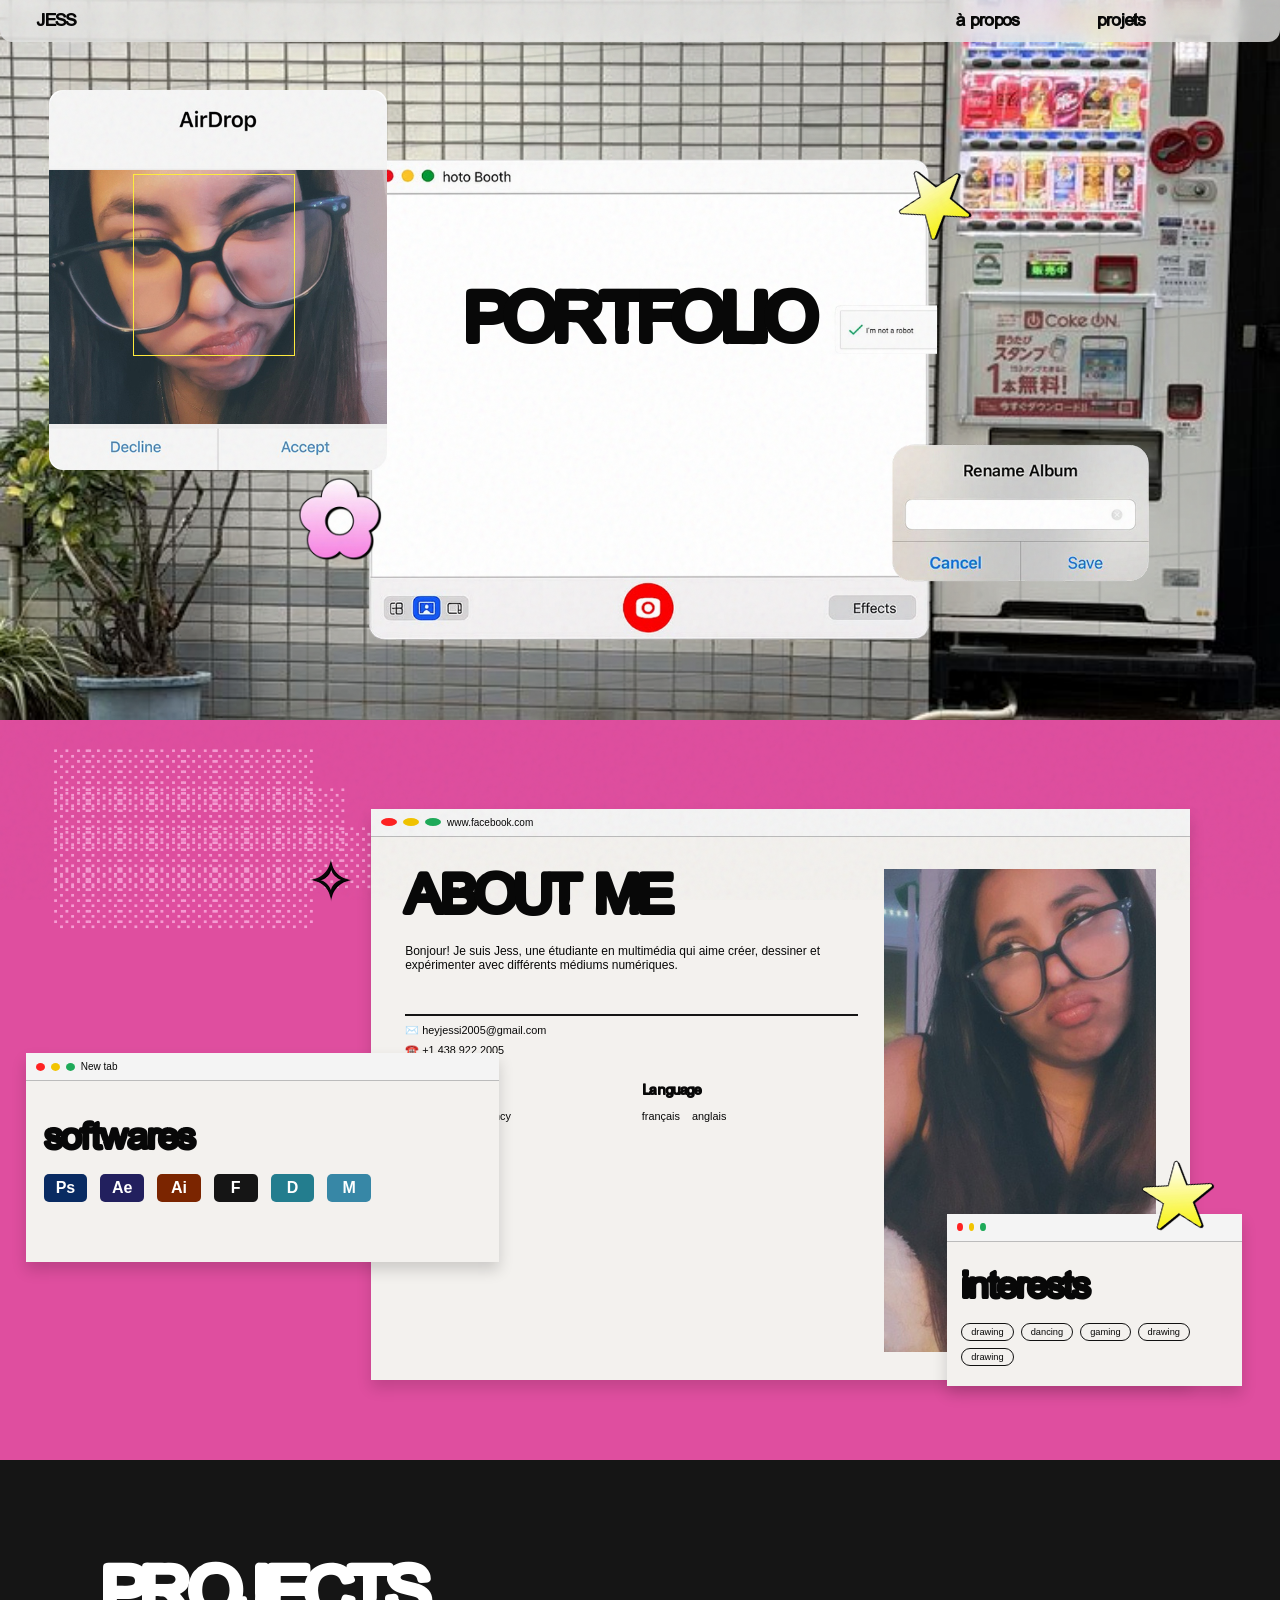
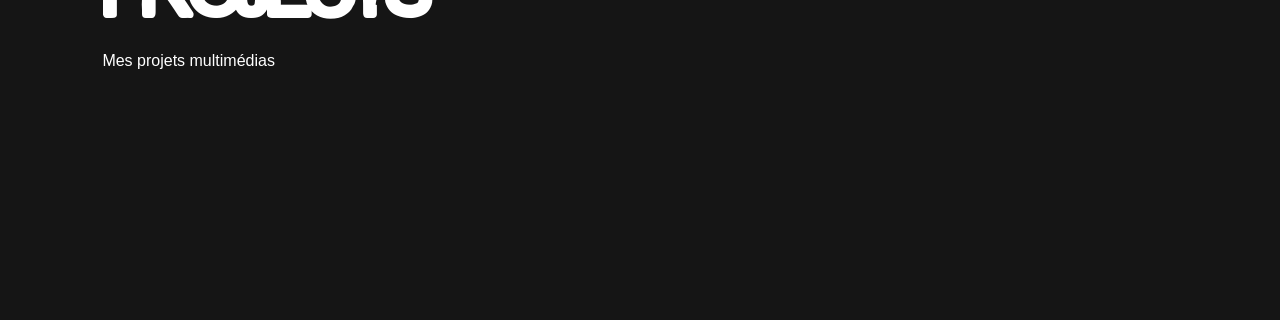
==== index.html @ e7fcecbe "html et css" ====
<!doctype html>
<html lang="fr">
  <head>
    <meta charset="UTF-8" />
    <meta name="viewport" content="width=device-width, initial-scale=1.0" />

    <title>Jess — Portfolio</title>

    <link rel="stylesheet" href="css/variables.css" />
    <link rel="stylesheet" href="css/base.css" />
    <link rel="stylesheet" href="css/layout.css" />
  </head>

  <body>
    <div class="noise" aria-hidden="true"></div>
    <!-- ================= NAVIGATION ================= -->

    <header class="navbar">
      <div class="logo">JESS</div>

      <nav>
        <a href="#about">à propos</a>
        <a href="#projects">projets</a>
      </nav>
    </header>

    <!-- ================= HERO ================= -->

    <section class="hero">
      <div class="background-image"></div>

      <!-- AirDrop window -->
      <div class="window airdrop">
        <img src="assets/image/Group 6.png" alt="AirDrop de la photo de Jess" />
        <div class="face-box" aria-hidden="true"></div>
      </div>

      <!-- Camera window -->
      <div class="window camera">
        <img src="assets/image/download (1) 1.png" alt="Fenêtre Photo Booth" />
        <img class="captcha" src="assets/image/imnotarobot.png" alt="Je ne suis pas un robot" />
      </div>

      <!-- Rename album window -->
      <div class="window rename">
        <img src="assets/image/Group 1.png" alt="Renommer l'album" />
      </div>

      <!-- Decorative elements -->

      <img class="flower" src="assets/icone/extra - flower 1.png" alt="" />

      <img class="star star-one" src="assets/icone/itunes 1.png" alt="" />

      <h1>PORTFOLIO</h1>
    </section>

    <!-- ================= ABOUT ================= -->

    <section id="about" class="about">
      <!-- Pixel decoration -->
      <div class="pixel-decoration">
        ░░░░░░░░<br />
        ░░░░░░░░░<br />
        ░░░░░░░░░░<br />
        ░░░░░░░░
      </div>

      <!-- About window -->

      <div class="about-window">
        <div class="window-bar">
          <span class="dot red"></span>
          <span class="dot yellow"></span>
          <span class="dot green"></span>

          <span class="browser-title"> www.facebook.com </span>
        </div>

        <div class="about-content">
          <div class="about-text">
            <h2>ABOUT ME</h2>

            <p>Bonjour! Je suis Jess, une étudiante en multimédia qui aime créer, dessiner et expérimenter avec différents médiums numériques.</p>

            <hr />

            <!-- Contact -->

            <div class="contact">
              <p>✉️ heyjessi2005@gmail.com</p>
              <p>☎️ +1 438 922 2005</p>
            </div>

            <!-- Information -->

            <div class="info">
              <div>
                <h3>Education</h3>
                <p>Collège Montmorency</p>
                <p>2023 — 2027</p>
              </div>

              <div>
                <h3>Language</h3>
                <p>français &nbsp;&nbsp; anglais</p>
              </div>
            </div>
          </div>

          <!-- Photo -->

          <div class="photo-container">
            <img src="assets/image/Image (3).jpe" alt="Jess" />
          </div>
        </div>
      </div>

      <!-- ================= SOFTWARE WINDOW ================= -->

      <div class="software-window">
        <div class="window-bar">
          <span class="dot red"></span>
          <span class="dot yellow"></span>
          <span class="dot green"></span>

          <span>New tab</span>
        </div>

        <div class="software-content">
          <h2>softwares</h2>

          <div class="software-icons">
            <div class="software photoshop">Ps</div>
            <div class="software after-effects">Ae</div>
            <div class="software illustrator">Ai</div>
            <div class="software figma">F</div>
            <div class="software resolve">D</div>
            <div class="software maya">M</div>
          </div>
        </div>
      </div>

      <!-- ================= INTERESTS ================= -->

      <div class="interests-window">
        <div class="window-bar">
          <span class="dot red"></span>
          <span class="dot yellow"></span>
          <span class="dot green"></span>
        </div>

        <div class="interests-content">
          <h2>interests</h2>

          <div class="tags">
            <span>drawing</span>
            <span>dancing</span>
            <span>gaming</span>
            <span>drawing</span>
            <span>drawing</span>
          </div>
        </div>
      </div>

      <img class="star star-two" src="assets/icone/itunes 1.png" alt="" />
      <div class="sparkle">✧</div>
    </section>

    <!-- ================= PROJECTS ================= -->

    <section id="projects" class="projects">
      <h2>PROJECTS</h2>

      <p>Mes projets multimédias</p>
    </section>
  </body>
</html>
---- css/variables.css ----
@font-face {
  font-family: "Bootzy TM";
  src: url("../assets/BootzyTM.ttf") format("truetype");
  font-display: swap;
}

:root {
  --ink: #080808;
  --paper: #f3f1ee;
  --white: #ffffff;
  --pink: #df4e9f;
  --blue: #2186ca;
  --line: #141414;
  --display: "Bootzy TM", Impact, sans-serif;
  --body: Calibri, "Trebuchet MS", sans-serif;
}
---- css/base.css ----
* {
  box-sizing: border-box;
}

html {
  scroll-behavior: smooth;
}

body {
  margin: 0;
  color: var(--ink);
  background: var(--ink);
  font-family: var(--body);
}

.noise {
  position: fixed;
  z-index: 100;
  inset: 0;
  pointer-events: none;
  opacity: 0.14;
  mix-blend-mode: multiply;
  background-image: url("data:image/svg+xml,%3Csvg viewBox='0 0 180 180' xmlns='http://www.w3.org/2000/svg'%3E%3Cfilter id='n'%3E%3CfeTurbulence type='fractalNoise' baseFrequency='.85' numOctaves='4' stitchTiles='stitch'/%3E%3C/filter%3E%3Crect width='100%25' height='100%25' filter='url(%23n)' opacity='.42'/%3E%3C/svg%3E");
}

button,
input {
  font: inherit;
}

button {
  border: 0;
  background: transparent;
}

img {
  display: block;
  max-width: 100%;
}

a {
  color: inherit;
  text-decoration: none;
}

.navbar {
  position: fixed;
  z-index: 20;
  top: 0;
  left: 0;
  display: flex;
  align-items: center;
  justify-content: space-between;
  width: 100%;
  padding: 10px 38px;
  background: rgba(235, 235, 233, 0.78);
  border-radius: 0 0 12px 12px;
  backdrop-filter: blur(8px);
}

.logo,
.navbar a {
  font-family: var(--display);
  font-size: 125%;
}

.navbar nav {
  display: flex;
  gap: clamp(2rem, 6vw, 5.5rem);
  padding-right: 8%;
}

.navbar a:hover {
  text-decoration: underline;
  text-underline-offset: 4px;
}

.window {
  position: absolute;
  overflow: hidden;
  border-radius: 14px;
  box-shadow: 0 8px 18px rgba(0, 0, 0, 0.2);
}

.window-bar {
  display: flex;
  align-items: center;
  gap: 6px;
  height: 28px;
  padding: 0 10px;
  background: #f4f4f4;
  border-bottom: 1px solid #bbb;
  font-size: 62.5%;
}

.dot {
  width: 2%;
  height: 8px;
  border-radius: 50%;
}

.dot.red {
  background: #f22;
}
.dot.yellow {
  background: #f2c400;
}
.dot.green {
  background: #1eaa59;
}

.hero {
  position: relative;
  min-height: min(56.25vw, 720px);
  overflow: hidden;
  background: #656966 url("../assets/image/japan tokyo.jpe") center 42% / cover no-repeat;
}

.hero::before {
  position: absolute;
  content: "";
  inset: 0;
  opacity: 0.1;
  background-image:
    linear-gradient(90deg, transparent 48%, #18201c 49% 51%, transparent 52%), linear-gradient(0deg, transparent 48%, #18201c 49% 51%, transparent 52%);
  background-size: 66px 66px;
  transform: skewY(-5deg) scale(1.2);
}

.hero > * {
  z-index: 1;
}

.hero h1 {
  position: absolute;
  z-index: 4;
  top: 45%;
  left: 50%;
  margin: 0;
  font-family: var(--display);
  font-size: 500%;
  line-height: 0.9;
  transform: translate(-50%, -50%);
  white-space: nowrap;
  text-shadow: 2px 3px 0 #fff;
}

.airdrop {
  top: 13%;
  left: 4%;
  z-index: 5;
  width: 27%;
  background: var(--white);
}

.window-title {
  display: grid;
  place-items: center;
  height: 48px;
  font-weight: 600;
}

.airdrop-content {
  position: relative;
  height: 230px;
  overflow: hidden;
}

.airdrop-content img {
  width: 100%;
  height: 100%;
  object-fit: cover;
  object-position: center 38%;
  transform: scale(1.55);
}

.face-box {
  position: absolute;
  top: 22%;
  left: 25%;
  width: 48%;
  height: 48%;
  border: 1px solid #ffed3d;
}

.airdrop-buttons,
.rename-buttons {
  display: flex;
  background: #f7f7f7;
  border-top: 1px solid #d4d4d4;
}

.airdrop-buttons button,
.rename-buttons button {
  width: 50%;
  padding: 9px 4px;
  color: var(--blue);
  font-size: 75%;
  cursor: pointer;
}

.airdrop-buttons button + button,
.rename-buttons button + button {
  border-left: 1px solid #ccc;
}

.camera {
  top: 19%;
  left: 28%;
  z-index: 2;
  width: 45%;
  height: 47%;
  background: #fff;
}

.camera-content {
  height: calc(100% - 70px);
  background: #fff;
}

.captcha {
  position: absolute;
  top: 21%;
  right: 7%;
  width: 38%;
  max-width: none;
  padding: 0;
  border: 0;
  border-radius: 0;
  box-shadow: none;
}

.captcha::first-letter {
  color: #21a568;
}

.camera-controls {
  display: flex;
  align-items: center;
  justify-content: space-between;
  height: 42px;
  padding: 0 12%;
  background: #eee;
  font-size: 62.5%;
}

.camera-controls button {
  color: #f00;
  font-size: 187.5%;
}

.rename {
  top: 50%;
  right: 8%;
  z-index: 6;
  width: 24%;
  background: linear-gradient(#f5f4f1, #dfdcd7);
}

.rename h3 {
  margin: 13px 0 9px;
  text-align: center;
  font-size: 87.5%;
}

.rename input {
  display: block;
  width: 95%;
  margin: 0 10px 12px;
  padding: 5px 7px;
  border: 1px solid #ccc;
  border-radius: 7px;
  background: #fff;
  font-size: 75%;
}

.flower,
.star,
.sparkle {
  position: absolute;
  z-index: 7;
  font-size: 400%;
  line-height: 1;
}

.flower {
  top: 64%;
  left: 22%;
  color: #f2a6db;
  text-shadow:
    1px 1px 0 #000,
    -1px -1px 0 #000;
}

.star-one {
  top: 19%;
  right: 22%;
  color: #fff55c;
  text-shadow:
    2px 2px #000,
    -1px -1px #000;
  transform: rotate(-15deg);
}

.airdrop {
  top: 12.5%;
  left: 3.8%;
  width: 26.4%;
  background: transparent;
  box-shadow: none;
}

.airdrop > img:first-child,
.camera > img:first-child,
.rename > img {
  display: block;
  width: 100%;
  height: auto;
}

.camera {
  top: 17.5%;
  left: 28.2%;
  width: 45%;
  height: auto;
  background: transparent;
  box-shadow: none;
}

.captcha {
  top: 18%;
  right: -14%;
  width: 35%;
  padding: 0;
  border: 0;
  box-shadow: none;
}

.rename {
  top: 50.5%;
  right: 8.3%;
  background: transparent;
  box-shadow: none;
}

.flower,
.star {
  font-size: 0;
}

.flower {
  width: 9%;
}

.star-one,
.star-two {
  width: 10%;
}
---- css/layout.css ----
.about {
  position: relative;
  min-height: min(58vw, 740px);
  overflow: hidden;
  background: var(--pink);
}

.about-window {
  position: absolute;
  top: 12%;
  left: 29%;
  z-index: 2;
  width: 64%;
  background: var(--paper);
  box-shadow: 0 8px 14px rgba(0, 0, 0, 0.14);
}

.about-content {
  display: grid;
  grid-template-columns: 1.25fr 0.75fr;
  gap: 26px;
  padding: 32px 34px 28px;
}

.about-text h2,
.software-content h2,
.interests-content h2,
.projects h2 {
  margin: 0 0 14px;
  font-family: var(--display);
  line-height: 0.95;
}

.about-text h2 {
  font-size: 400%;
}

.about-text > p {
  max-width: 100%;
  min-height: 56px;
  margin: 0 0 14px;
  font-size: 75%;
}

.about-text hr {
  border: 0;
  border-top: 2px solid var(--line);
}

.contact p,
.info p {
  margin: 7px 0;
  font-size: 68%;
}

.info {
  display: grid;
  grid-template-columns: 1fr 1fr;
  gap: 20px;
  margin-top: 25px;
}

.info h3 {
  margin: 0 0 10px;
  font-family: var(--display);
  font-size: 100%;
}

.photo-container {
  min-height: 235px;
  overflow: hidden;
  background: #bbb;
}

.photo-container img {
  width: 100%;
  height: 100%;
  object-fit: cover;
  object-position: center 42%;
  transform: scale(1.7);
}

.software-window,
.interests-window {
  position: absolute;
  z-index: 4;
  background: var(--paper);
  box-shadow: 0 8px 14px rgba(0, 0, 0, 0.16);
}

.software-window {
  top: 45%;
  left: 2%;
  width: 37%;
}

.software-content {
  padding: 38px 18px 60px;
}

.software-content h2,
.interests-content h2 {
  font-size: 270%;
}

.software-icons {
  display: flex;
  gap: 13px;
  flex-wrap: wrap;
}

.software {
  display: grid;
  place-items: center;
  width: 10%;
  height: 28px;
  border-radius: 5px;
  color: #fff;
  font-weight: 700;
}

.photoshop {
  background: #092b62;
}
.after-effects {
  background: #22205e;
}
.illustrator {
  background: #7b2500;
}
.figma {
  background: #151515;
}
.resolve {
  background: #237d8e;
}
.maya {
  background: #3787a6;
}

.interests-window {
  right: 3%;
  bottom: 10%;
  width: 23%;
}

.interests-content {
  padding: 26px 14px 20px;
}

.tags {
  display: flex;
  flex-wrap: wrap;
  gap: 7px;
}

.tags span {
  padding: 3px 9px;
  border: 1px solid #111;
  border-radius: 30px;
  font-size: 58%;
}

.pixel-decoration {
  position: absolute;
  top: 5%;
  left: 4%;
  color: #f8a4d8;
  font-size: 350%;
  letter-spacing: -8px;
  line-height: 0.7;
  opacity: 0.9;
}

.star-two {
  right: 3%;
  bottom: 27%;
  width: 10%;
  transform: rotate(15deg);
}

.sparkle {
  top: 18%;
  left: 24%;
  font-size: 350%;
  text-shadow: 1px 1px #000;
}

.projects {
  min-height: 460px;
  padding: 100px 8%;
  background: #151515;
  color: #fff;
}

.projects h2 {
  font-size: 500%;
}

@media (max-width: 700px) {
  .navbar {
    padding: 12px 18px;
  }
  .navbar nav {
    gap: 1rem;
    padding-right: 0;
  }
  .hero {
    min-height: 720px;
    background-position: center 50%;
  }
  .hero h1 {
    top: 48%;
    font-size: 300%;
  }
  .airdrop {
    top: 12%;
    left: 5%;
    width: 42%;
  }
  .camera {
    top: 30%;
    left: 18%;
    width: 75%;
  }
  .rename {
    top: 61%;
    right: 5%;
    width: 44%;
  }
  .flower {
    top: 65%;
    left: 7%;
  }
  .star-one {
    top: 21%;
    right: 4%;
  }
  .about {
    min-height: 920px;
  }
  .about-window {
    top: 18%;
    left: 5%;
    width: 90%;
  }
  .about-content {
    grid-template-columns: 1fr;
    padding: 24px;
  }
  .photo-container {
    min-height: 200px;
  }
  .software-window {
    top: 66%;
    left: 5%;
    width: 60%;
  }
  .interests-window {
    right: 5%;
    bottom: 5%;
    width: 37%;
  }
  .sparkle {
    top: 12%;
    left: 80%;
  }
}
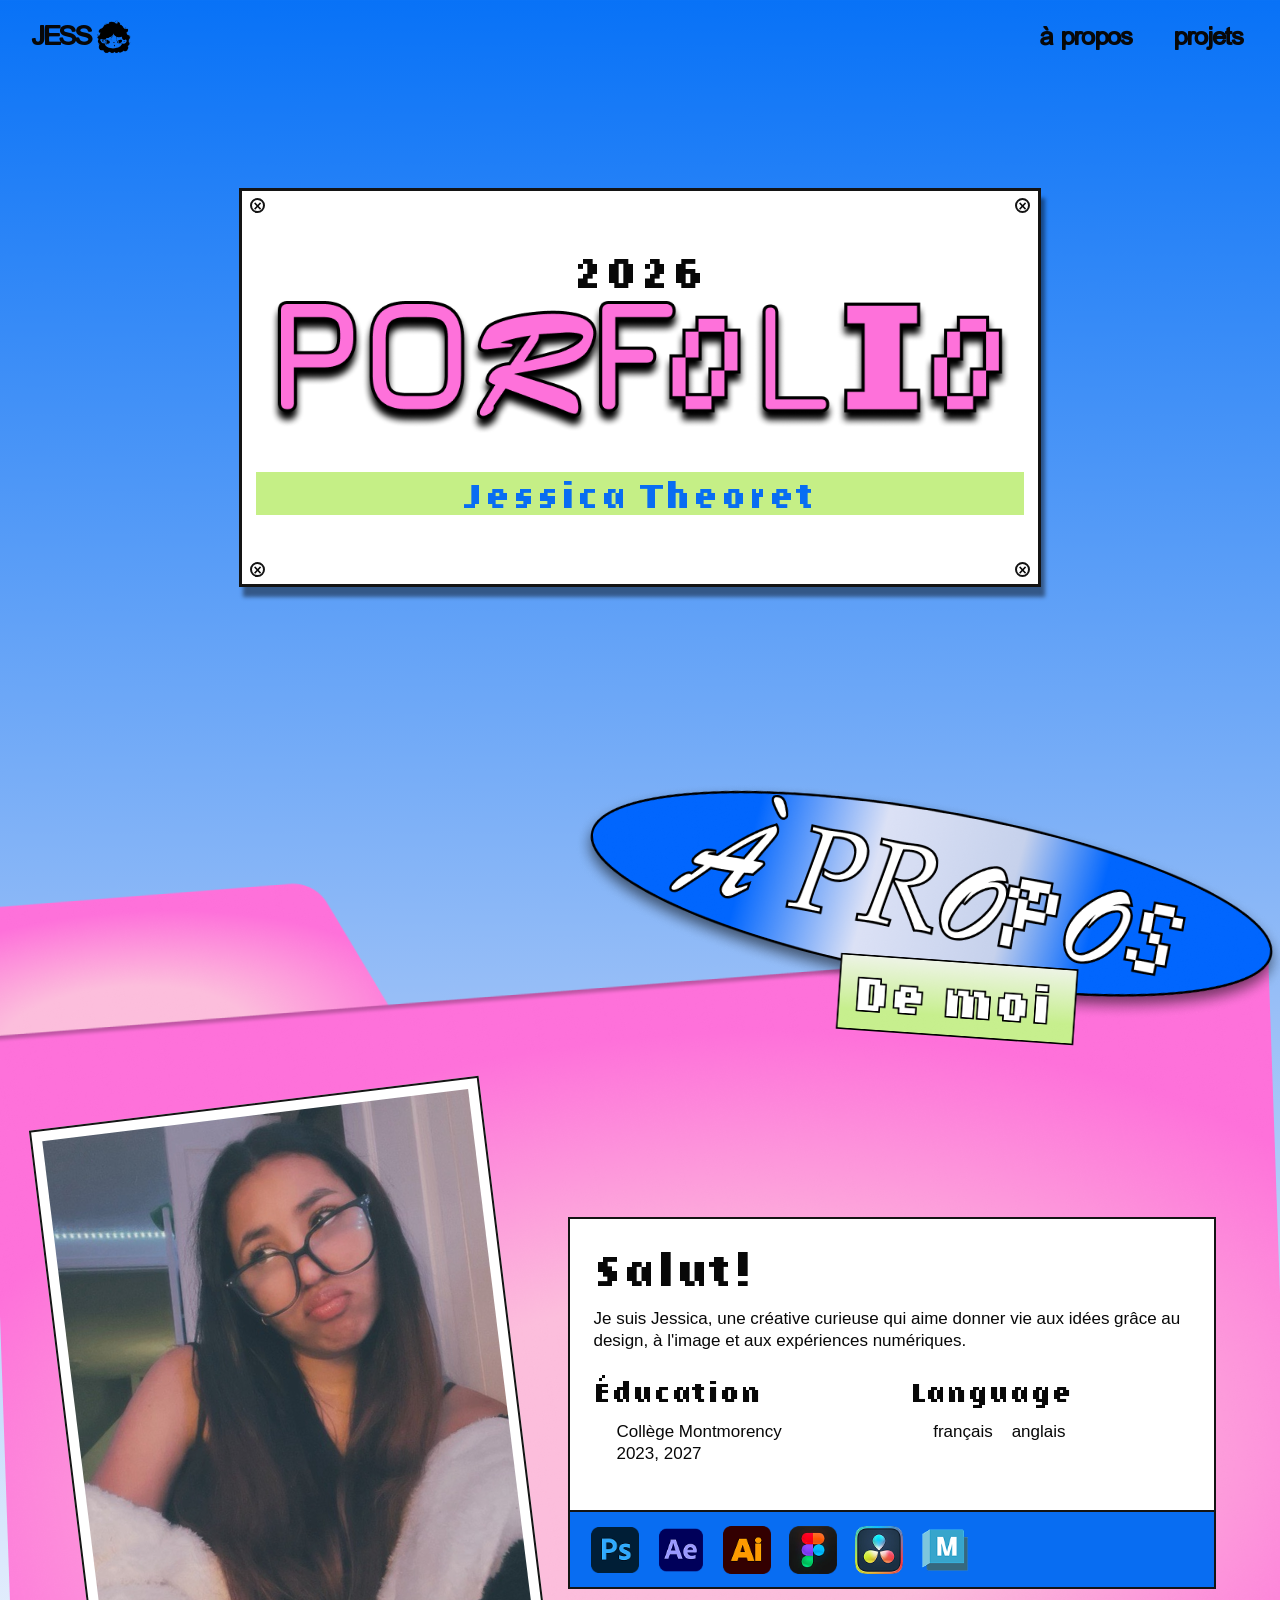
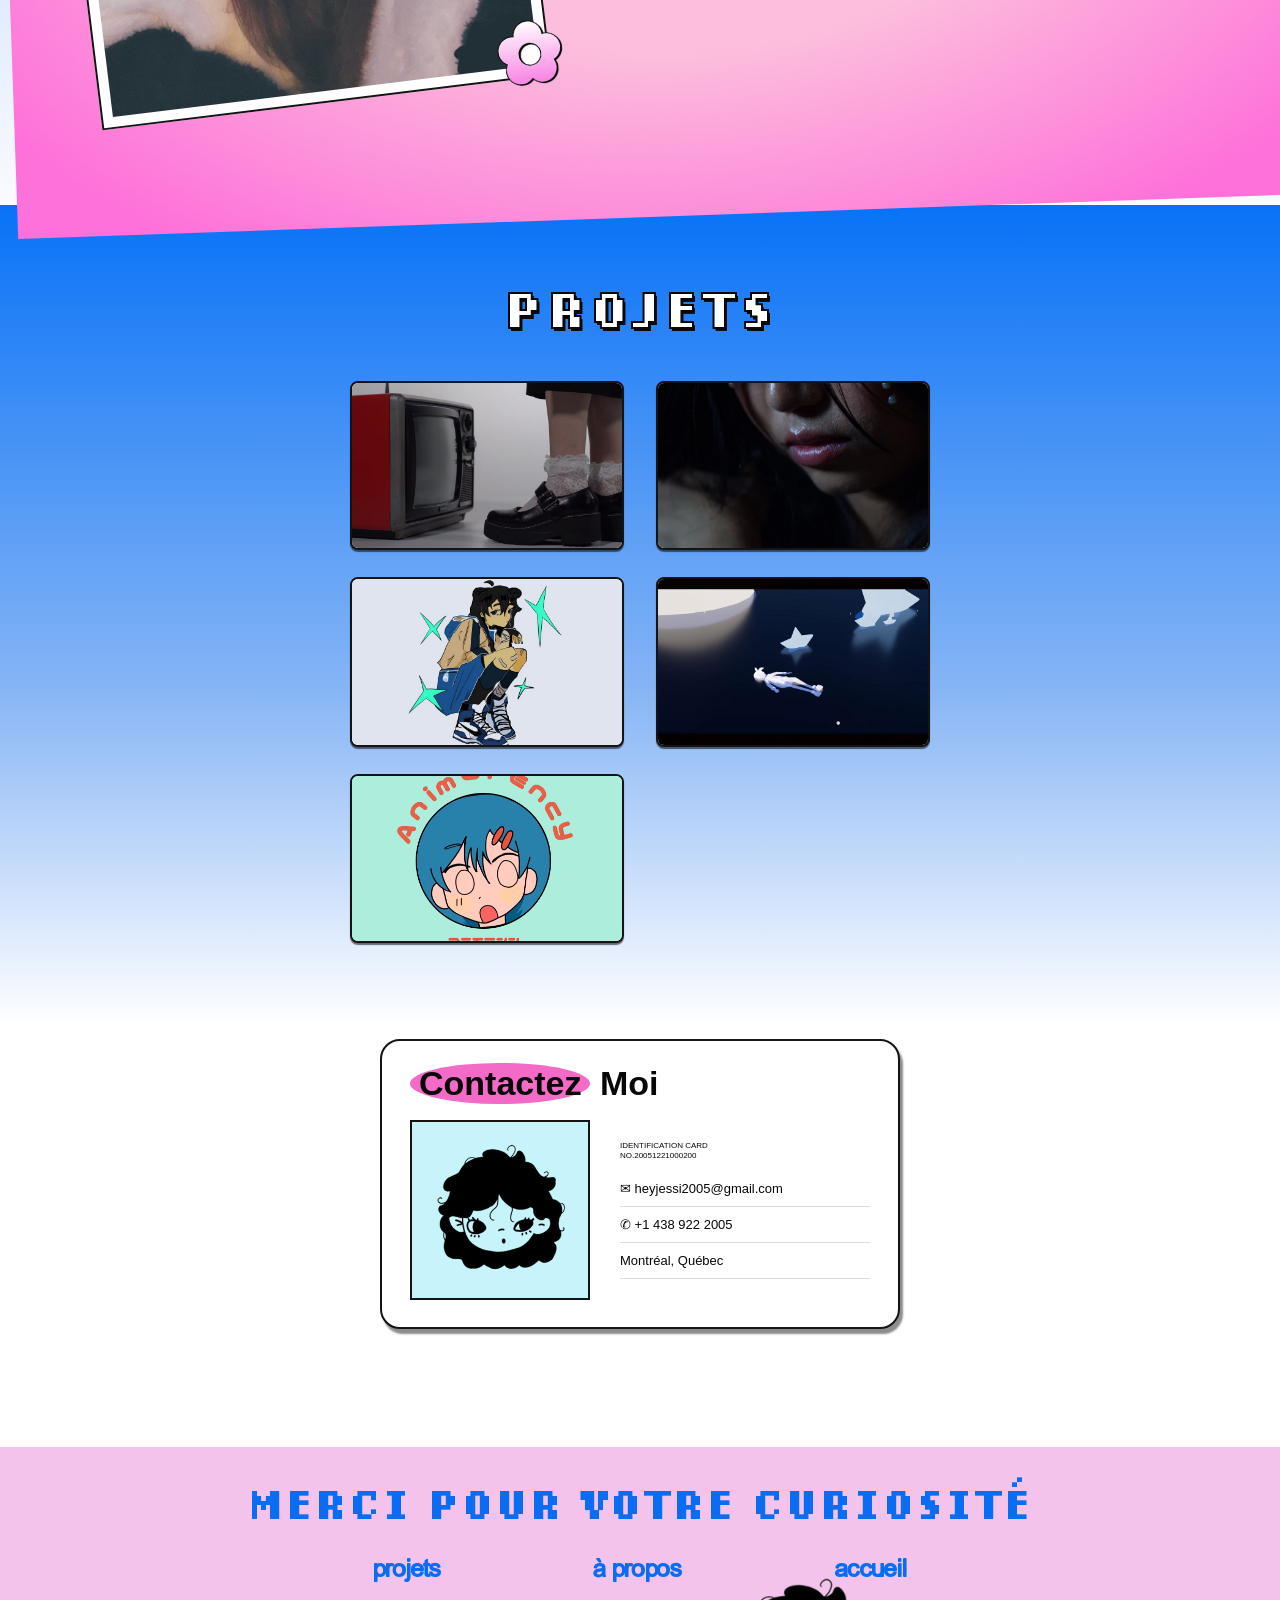
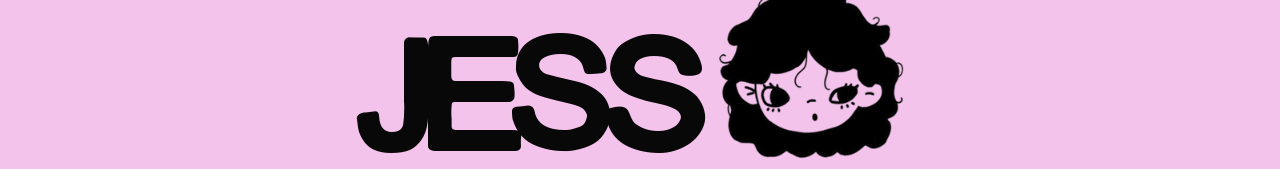
==== commit f090992d: "modification au complet" ====
--- a/index.html
+++ b/index.html
@@ -1,178 +1,114 @@
 <!doctype html>
 <html lang="fr">
   <head>
-    <meta charset="UTF-8" />
-    <meta name="viewport" content="width=device-width, initial-scale=1.0" />
-
-    <title>Jess — Portfolio</title>
-
+    <meta charset="utf-8" />
+    <meta name="viewport" content="width=device-width, initial-scale=1" />
+    <meta name="description" content="Portfolio de Jessica Theoret, designer graphique et créative numérique." />
+    <title>Jessica Theoret | Portfolio</title>
     <link rel="stylesheet" href="css/variables.css" />
     <link rel="stylesheet" href="css/base.css" />
     <link rel="stylesheet" href="css/layout.css" />
   </head>
-
-  <body>
-    <div class="noise" aria-hidden="true"></div>
-    <!-- ================= NAVIGATION ================= -->
-
-    <header class="navbar">
-      <div class="logo">JESS</div>
-
-      <nav>
+  <body id="top">
+    <header class="site-header">
+      <a class="brand" href="index.html" aria-label="Retour à l'accueil">
+        <span>JESS</span>
+        <img src="assets/image/logo webb.png" alt="Illustration de visage" />
+      </a>
+      <nav class="main-nav" aria-label="Navigation principale">
         <a href="#about">à propos</a>
         <a href="#projects">projets</a>
       </nav>
     </header>
 
-    <!-- ================= HERO ================= -->
+    <main>
+      <section class="hero" aria-labelledby="hero-title">
+        <div class="window window--hero">
+          <span class="window-control" aria-hidden="true">×</span>
+          <span class="window-control window-control--right" aria-hidden="true">×</span>
+          <p class="year">2026</p>
+          <h1 id="hero-title"><img src="assets/image/PORFOLIO.png" alt="Portfolio" /></h1>
+          <p class="hero-name">Jessica Theoret</p>
+          <span class="window-control window-control--bottom" aria-hidden="true">×</span>
+          <span class="window-control window-control--bottom window-control--right" aria-hidden="true">×</span>
+        </div>
+      </section>
 
-    <section class="hero">
-      <div class="background-image"></div>
-
-      <!-- AirDrop window -->
-      <div class="window airdrop">
-        <img src="assets/image/Group 6.png" alt="AirDrop de la photo de Jess" />
-        <div class="face-box" aria-hidden="true"></div>
-      </div>
-
-      <!-- Camera window -->
-      <div class="window camera">
-        <img src="assets/image/download (1) 1.png" alt="Fenêtre Photo Booth" />
-        <img class="captcha" src="assets/image/imnotarobot.png" alt="Je ne suis pas un robot" />
-      </div>
-
-      <!-- Rename album window -->
-      <div class="window rename">
-        <img src="assets/image/Group 1.png" alt="Renommer l'album" />
-      </div>
-
-      <!-- Decorative elements -->
-
-      <img class="flower" src="assets/icone/extra - flower 1.png" alt="" />
-
-      <img class="star star-one" src="assets/icone/itunes 1.png" alt="" />
-
-      <h1>PORTFOLIO</h1>
-    </section>
-
-    <!-- ================= ABOUT ================= -->
-
-    <section id="about" class="about">
-      <!-- Pixel decoration -->
-      <div class="pixel-decoration">
-        ░░░░░░░░<br />
-        ░░░░░░░░░<br />
-        ░░░░░░░░░░<br />
-        ░░░░░░░░
-      </div>
-
-      <!-- About window -->
-
-      <div class="about-window">
-        <div class="window-bar">
-          <span class="dot red"></span>
-          <span class="dot yellow"></span>
-          <span class="dot green"></span>
-
-          <span class="browser-title"> www.facebook.com </span>
+      <section class="about" id="about" aria-labelledby="about-title">
+        <div class="about-backdrop"></div>
+        <div class="about-title-wrap">
+          <h2 id="about-title"><img src="assets/image/apropos.png" alt="À propos de moi" /></h2>
         </div>
-
         <div class="about-content">
-          <div class="about-text">
-            <h2>ABOUT ME</h2>
-
-            <p>Bonjour! Je suis Jess, une étudiante en multimédia qui aime créer, dessiner et expérimenter avec différents médiums numériques.</p>
-
-            <hr />
-
-            <!-- Contact -->
-
-            <div class="contact">
-              <p>✉️ heyjessi2005@gmail.com</p>
-              <p>☎️ +1 438 922 2005</p>
-            </div>
-
-            <!-- Information -->
-
-            <div class="info">
+          <figure class="portrait-frame">
+            <img src="assets/image/Image (3).jpe" alt="Jessica portant des lunettes" />
+            <img class="flower" src="assets/icone/extra - flower 1.png" alt="" />
+          </figure>
+          <article class="about-card">
+            <h3>Salut!</h3>
+            <p>Je suis Jessica, une créative curieuse qui aime donner vie aux idées grâce au design, à l'image et aux expériences numériques.</p>
+            <div class="facts">
               <div>
-                <h3>Education</h3>
-                <p>Collège Montmorency</p>
-                <p>2023 — 2027</p>
+                <h4>Éducation</h4>
+                <p>Collège Montmorency<br />2023, 2027</p>
               </div>
-
               <div>
-                <h3>Language</h3>
+                <h4>Language</h4>
                 <p>français &nbsp;&nbsp; anglais</p>
               </div>
             </div>
+            <div class="tools" aria-label="Logiciels utilisés">
+              <img src="assets/icone/photoshop.png" alt="Photoshop" />
+              <img src="assets/icone/After Effect.png" alt="After Effects" />
+              <img src="assets/icone/Illustrator icon.png" alt="Illustrator" />
+              <img src="assets/icone/Figma.png" alt="Figma" />
+              <img src="assets/icone/davinci.png" alt="DaVinci Resolve" />
+              <img src="assets/icone/maya.png" alt="Maya" />
+            </div>
+          </article>
+        </div>
+      </section>
+
+      <section class="projects-section" id="projects" aria-labelledby="projects-title">
+        <div class="projects-main">
+          <h2 class="projects-title" id="projects-title">PROJETS</h2>
+          <div class="project-grid" aria-label="Galerie de projets">
+            <a class="project-tile" href="#contact"><img src="assets/image/video2.png" alt="Projet vidéo avec une télévision et des chaussures" /></a>
+            <a class="project-tile" href="#contact"><img src="assets/image/video1.png" alt="Projet vidéo en gros plan" /></a>
+            <a class="project-tile" href="#contact"><img src="assets/image/Picture2.jpg" alt="Illustration d'un personnage aux couleurs bleues et vertes" /></a>
+            <a class="project-tile" href="#contact"><img src="assets/image/animation3d.png" alt="Animation 3D de personnages flottants sous l'eau" /></a>
+            <a class="project-tile" href="#contact"><img src="assets/image/logo color ver.png" alt="Projet d'identité visuelle animé" /></a>
           </div>
 
-          <!-- Photo -->
+          <section class="contact-card" id="contact" aria-labelledby="contact-title">
+            <div class="contact-card__heading"><span id="contact-title">Contactez</span> Moi</div>
+            <div class="contact-card__body">
+              <div class="contact-card__portrait">
+                <img src="assets/image/logo webb.png" alt="Illustration de visage" />
+              </div>
+              <div class="contact-card__details">
+                <small>IDENTIFICATION CARD<br />NO.20051221000200</small>
+                <p>✉ heyjessi2005@gmail.com</p>
+                <p>✆ +1 438 922 2005</p>
+                <p>Montréal, Québec</p>
+              </div>
+            </div>
+          </section>
+        </div>
+      </section>
+    </main>
 
-          <div class="photo-container">
-            <img src="assets/image/Image (3).jpe" alt="Jess" />
-          </div>
-        </div>
+    <footer class="site-footer">
+      <h2>MERCI POUR VOTRE CURIOSITÉ</h2>
+      <nav aria-label="Navigation du pied de page">
+        <a href="#projects">projets</a>
+        <a href="#about">à propos</a>
+        <a href="#top">accueil</a>
+      </nav>
+      <div class="footer-mark" aria-label="JESS">
+        <span>JESS</span>
+        <img src="assets/image/logo webb.png" alt="Illustration de visage" />
       </div>
-
-      <!-- ================= SOFTWARE WINDOW ================= -->
-
-      <div class="software-window">
-        <div class="window-bar">
-          <span class="dot red"></span>
-          <span class="dot yellow"></span>
-          <span class="dot green"></span>
-
-          <span>New tab</span>
-        </div>
-
-        <div class="software-content">
-          <h2>softwares</h2>
-
-          <div class="software-icons">
-            <div class="software photoshop">Ps</div>
-            <div class="software after-effects">Ae</div>
-            <div class="software illustrator">Ai</div>
-            <div class="software figma">F</div>
-            <div class="software resolve">D</div>
-            <div class="software maya">M</div>
-          </div>
-        </div>
-      </div>
-
-      <!-- ================= INTERESTS ================= -->
-
-      <div class="interests-window">
-        <div class="window-bar">
-          <span class="dot red"></span>
-          <span class="dot yellow"></span>
-          <span class="dot green"></span>
-        </div>
-
-        <div class="interests-content">
-          <h2>interests</h2>
-
-          <div class="tags">
-            <span>drawing</span>
-            <span>dancing</span>
-            <span>gaming</span>
-            <span>drawing</span>
-            <span>drawing</span>
-          </div>
-        </div>
-      </div>
-
-      <img class="star star-two" src="assets/icone/itunes 1.png" alt="" />
-      <div class="sparkle">✧</div>
-    </section>
-
-    <!-- ================= PROJECTS ================= -->
-
-    <section id="projects" class="projects">
-      <h2>PROJECTS</h2>
-
-      <p>Mes projets multimédias</p>
-    </section>
+    </footer>
   </body>
 </html>
--- a/css/variables.css
+++ b/css/variables.css
@@ -1,16 +1,41 @@
 @font-face {
   font-family: "Bootzy TM";
-  src: url("../assets/BootzyTM.ttf") format("truetype");
+  src: url("../assets/fonts/BootzyTM.ttf") format("truetype");
+  font-display: swap;
+}
+
+@font-face {
+  font-family: "BrushSci";
+  src: url("../assets/fonts/BRUSHSCI.TTF") format("truetype");
+  font-display: swap;
+}
+
+@font-face {
+  font-family: "Fairfax Italic";
+  src: url("../assets/fonts/FairfaxItalic.ttf") format("truetype");
+  font-style: italic;
+  font-display: swap;
+}
+
+@font-face {
+  font-family: "LoRes9 Narrow";
+  src: url("../assets/fonts/LoRes9OTNarrow-Bold.ttf") format("truetype");
+  font-weight: 700;
   font-display: swap;
 }
 
 :root {
   --ink: #080808;
-  --paper: #f3f1ee;
+  --paper: #ffffff;
   --white: #ffffff;
-  --pink: #df4e9f;
-  --blue: #2186ca;
+  --pink: #f36bc6;
+  --pink-dark: #e84cb7;
+  --blue: #086df2;
+  --green: #c5ef86;
   --line: #141414;
   --display: "Bootzy TM", Impact, sans-serif;
+  --pixel: "LoRes9 Narrow", "Bootzy TM", Impact, sans-serif;
+  --editorial: "Fairfax Italic", Georgia, serif;
+  --expressive: "BrushSci", "Arial Black", sans-serif;
   --body: Calibri, "Trebuchet MS", sans-serif;
 }
--- a/css/base.css
+++ b/css/base.css
@@ -9,28 +9,14 @@
 body {
   margin: 0;
   color: var(--ink);
-  background: var(--ink);
+  background: linear-gradient(180deg, #0872f7 0, #99bff7 30%, #ffffff 55%);
   font-family: var(--body);
+  overflow-x: hidden;
 }
 
-.noise {
-  position: fixed;
-  z-index: 100;
-  inset: 0;
-  pointer-events: none;
-  opacity: 0.14;
-  mix-blend-mode: multiply;
-  background-image: url("data:image/svg+xml,%3Csvg viewBox='0 0 180 180' xmlns='http://www.w3.org/2000/svg'%3E%3Cfilter id='n'%3E%3CfeTurbulence type='fractalNoise' baseFrequency='.85' numOctaves='4' stitchTiles='stitch'/%3E%3C/filter%3E%3Crect width='100%25' height='100%25' filter='url(%23n)' opacity='.42'/%3E%3C/svg%3E");
-}
-
-button,
-input {
-  font: inherit;
-}
-
-button {
-  border: 0;
-  background: transparent;
+a {
+  color: inherit;
+  text-decoration: none;
 }
 
 img {
@@ -38,321 +24,42 @@
   max-width: 100%;
 }
 
-a {
-  color: inherit;
-  text-decoration: none;
-}
-
-.navbar {
-  position: fixed;
-  z-index: 20;
-  top: 0;
-  left: 0;
+.site-header {
+  position: absolute;
+  z-index: 2;
+  top: 19px;
+  left: 34px;
+  right: 37px;
   display: flex;
   align-items: center;
   justify-content: space-between;
-  width: 100%;
-  padding: 10px 38px;
-  background: rgba(235, 235, 233, 0.78);
-  border-radius: 0 0 12px 12px;
-  backdrop-filter: blur(8px);
 }
 
-.logo,
-.navbar a {
-  font-family: var(--display);
-  font-size: 125%;
+.brand,
+.main-nav {
+  display: flex;
+  align-items: center;
 }
 
-.navbar nav {
-  display: flex;
-  gap: clamp(2rem, 6vw, 5.5rem);
-  padding-right: 8%;
-}
-
-.navbar a:hover {
-  text-decoration: underline;
-  text-underline-offset: 4px;
-}
-
-.window {
-  position: absolute;
-  overflow: hidden;
-  border-radius: 14px;
-  box-shadow: 0 8px 18px rgba(0, 0, 0, 0.2);
-}
-
-.window-bar {
-  display: flex;
-  align-items: center;
-  gap: 6px;
-  height: 28px;
-  padding: 0 10px;
-  background: #f4f4f4;
-  border-bottom: 1px solid #bbb;
-  font-size: 62.5%;
-}
-
-.dot {
-  width: 2%;
-  height: 8px;
-  border-radius: 50%;
-}
-
-.dot.red {
-  background: #f22;
-}
-.dot.yellow {
-  background: #f2c400;
-}
-.dot.green {
-  background: #1eaa59;
-}
-
-.hero {
-  position: relative;
-  min-height: min(56.25vw, 720px);
-  overflow: hidden;
-  background: #656966 url("../assets/image/japan tokyo.jpe") center 42% / cover no-repeat;
-}
-
-.hero::before {
-  position: absolute;
-  content: "";
-  inset: 0;
-  opacity: 0.1;
-  background-image:
-    linear-gradient(90deg, transparent 48%, #18201c 49% 51%, transparent 52%), linear-gradient(0deg, transparent 48%, #18201c 49% 51%, transparent 52%);
-  background-size: 66px 66px;
-  transform: skewY(-5deg) scale(1.2);
-}
-
-.hero > * {
-  z-index: 1;
-}
-
-.hero h1 {
-  position: absolute;
-  z-index: 4;
-  top: 45%;
-  left: 50%;
-  margin: 0;
+.brand {
   font-family: var(--display);
-  font-size: 500%;
-  line-height: 0.9;
-  transform: translate(-50%, -50%);
-  white-space: nowrap;
-  text-shadow: 2px 3px 0 #fff;
-}
-
-.airdrop {
-  top: 13%;
-  left: 4%;
-  z-index: 5;
-  width: 27%;
-  background: var(--white);
-}
-
-.window-title {
-  display: grid;
-  place-items: center;
-  height: 48px;
-  font-weight: 600;
-}
-
-.airdrop-content {
-  position: relative;
-  height: 230px;
-  overflow: hidden;
-}
-
-.airdrop-content img {
-  width: 100%;
-  height: 100%;
-  object-fit: cover;
-  object-position: center 38%;
-  transform: scale(1.55);
-}
-
-.face-box {
-  position: absolute;
-  top: 22%;
-  left: 25%;
-  width: 48%;
-  height: 48%;
-  border: 1px solid #ffed3d;
-}
-
-.airdrop-buttons,
-.rename-buttons {
-  display: flex;
-  background: #f7f7f7;
-  border-top: 1px solid #d4d4d4;
-}
-
-.airdrop-buttons button,
-.rename-buttons button {
-  width: 50%;
-  padding: 9px 4px;
-  color: var(--blue);
-  font-size: 75%;
-  cursor: pointer;
-}
-
-.airdrop-buttons button + button,
-.rename-buttons button + button {
-  border-left: 1px solid #ccc;
-}
-
-.camera {
-  top: 19%;
-  left: 28%;
-  z-index: 2;
-  width: 45%;
-  height: 47%;
-  background: #fff;
-}
-
-.camera-content {
-  height: calc(100% - 70px);
-  background: #fff;
-}
-
-.captcha {
-  position: absolute;
-  top: 21%;
-  right: 7%;
-  width: 38%;
-  max-width: none;
-  padding: 0;
-  border: 0;
-  border-radius: 0;
-  box-shadow: none;
-}
-
-.captcha::first-letter {
-  color: #21a568;
-}
-
-.camera-controls {
-  display: flex;
-  align-items: center;
-  justify-content: space-between;
-  height: 42px;
-  padding: 0 12%;
-  background: #eee;
-  font-size: 62.5%;
-}
-
-.camera-controls button {
-  color: #f00;
-  font-size: 187.5%;
-}
-
-.rename {
-  top: 50%;
-  right: 8%;
-  z-index: 6;
-  width: 24%;
-  background: linear-gradient(#f5f4f1, #dfdcd7);
-}
-
-.rename h3 {
-  margin: 13px 0 9px;
-  text-align: center;
-  font-size: 87.5%;
-}
-
-.rename input {
-  display: block;
-  width: 95%;
-  margin: 0 10px 12px;
-  padding: 5px 7px;
-  border: 1px solid #ccc;
-  border-radius: 7px;
-  background: #fff;
-  font-size: 75%;
-}
-
-.flower,
-.star,
-.sparkle {
-  position: absolute;
-  z-index: 7;
-  font-size: 400%;
+  font-size: 31px;
   line-height: 1;
 }
 
-.flower {
-  top: 64%;
-  left: 22%;
-  color: #f2a6db;
-  text-shadow:
-    1px 1px 0 #000,
-    -1px -1px 0 #000;
+.brand img {
+  width: 37px;
+  height: 37px;
+  object-fit: contain;
+  margin-left: 3px;
 }
 
-.star-one {
-  top: 19%;
-  right: 22%;
-  color: #fff55c;
-  text-shadow:
-    2px 2px #000,
-    -1px -1px #000;
-  transform: rotate(-15deg);
+.main-nav {
+  gap: 42px;
+  font-family: var(--display);
+  font-size: 29px;
 }
 
-.airdrop {
-  top: 12.5%;
-  left: 3.8%;
-  width: 26.4%;
-  background: transparent;
-  box-shadow: none;
+.main-nav a:hover {
+  color: var(--pink-dark);
 }
-
-.airdrop > img:first-child,
-.camera > img:first-child,
-.rename > img {
-  display: block;
-  width: 100%;
-  height: auto;
-}
-
-.camera {
-  top: 17.5%;
-  left: 28.2%;
-  width: 45%;
-  height: auto;
-  background: transparent;
-  box-shadow: none;
-}
-
-.captcha {
-  top: 18%;
-  right: -14%;
-  width: 35%;
-  padding: 0;
-  border: 0;
-  box-shadow: none;
-}
-
-.rename {
-  top: 50.5%;
-  right: 8.3%;
-  background: transparent;
-  box-shadow: none;
-}
-
-.flower,
-.star {
-  font-size: 0;
-}
-
-.flower {
-  width: 9%;
-}
-
-.star-one,
-.star-two {
-  width: 10%;
-}
--- a/css/layout.css
+++ b/css/layout.css
@@ -1,268 +1,493 @@
+.hero {
+  min-height: 735px;
+  display: grid;
+  place-items: center;
+  padding: 110px 24px 70px;
+}
+
+.window {
+  position: relative;
+  border: 3px solid var(--line);
+  background: var(--white);
+  box-shadow: 4px 10px 4px rgba(0, 0, 0, 0.45);
+}
+
+.window--hero {
+  width: min(802px, 100%);
+  min-height: 399px;
+  display: flex;
+  flex-direction: column;
+  align-items: center;
+  justify-content: center;
+  padding: 47px 14px 54px;
+}
+
+.window-control {
+  position: absolute;
+  top: 7px;
+  left: 8px;
+  display: grid;
+  width: 15px;
+  height: 15px;
+  place-items: center;
+  border: 2px solid var(--line);
+  border-radius: 50%;
+  font:
+    700 14px/12px Arial,
+    sans-serif;
+}
+
+.window-control--right {
+  right: 8px;
+  left: auto;
+}
+
+.window-control--bottom {
+  top: auto;
+  bottom: 7px;
+}
+
+.year {
+  margin: 0 0 9px;
+  font-family: var(--pixel);
+  font-size: 43px;
+  line-height: 0.9;
+  letter-spacing: 2px;
+}
+
+.window--hero h1 {
+  width: min(100%, 740px);
+  margin: 0;
+}
+
+.window--hero h1 img {
+  width: 100%;
+  height: auto;
+}
+
+.hero-name {
+  width: 100%;
+  margin: 37px 0 0;
+  padding: 6px 10px 3px;
+  background: var(--green);
+  color: var(--blue);
+  text-align: center;
+  font: 34px/1 var(--pixel);
+  letter-spacing: 1px;
+}
+
 .about {
   position: relative;
-  min-height: min(58vw, 740px);
+  min-height: 780px;
+  padding: 92px 5vw 100px;
+  isolation: isolate;
+}
+
+.about-backdrop {
+  position: absolute;
+  z-index: -1;
+  inset: 70px 0 0;
+  background: url("../assets/image/folder.png") center top / cover no-repeat;
+  border-radius: 34px 0 0 0;
+  transform: rotate(-2deg) translateY(12px);
+}
+
+.about-title-wrap {
+  position: relative;
+  width: min(100%, 720px);
+  margin: -54px auto 66px 44%;
+  text-align: center;
+  transform: rotate(4deg);
+}
+
+.about-title-wrap h2 {
+  margin: 0;
+}
+
+.about-title-wrap h2 img {
+  width: 100%;
+  height: auto;
+}
+
+.about-content {
+  display: grid;
+  grid-template-columns: minmax(240px, 0.7fr) minmax(0, 1fr);
+  align-items: center;
+  justify-content: center;
+  gap: clamp(28px, 4vw, 62px);
+}
+
+.portrait-frame {
+  position: relative;
+  margin: 0;
+  padding: 10px;
+  border: 2px solid var(--line);
+  background: var(--white);
+  transform: rotate(-7deg);
+}
+
+.portrait-frame > img:first-child {
+  width: 100%;
+  aspect-ratio: 0.74;
+  object-fit: cover;
+}
+
+.flower {
+  position: absolute;
+  right: -28px;
+  bottom: -22px;
+  width: 91px;
+}
+
+.about-card {
+  border: 2px solid var(--line);
+  background: var(--white);
+}
+
+.about-card h3,
+.about-card p,
+.facts {
+  margin-left: 23px;
+  margin-right: 23px;
+}
+
+.about-card h3 {
+  margin-top: 29px;
+  margin-bottom: 12px;
+  font: 43px/1 var(--pixel);
+}
+
+.about-card > p,
+.facts p {
+  font-size: 17px;
+  line-height: 1.3;
+}
+
+.facts {
+  display: grid;
+  grid-template-columns: 1fr 1fr;
+  gap: 36px;
+  margin-top: 27px;
+}
+
+.facts h4 {
+  margin: 0;
+  font: 27px/1 var(--pixel);
+}
+
+.facts p {
+  margin-top: 15px;
+}
+
+.tools {
+  display: flex;
+  align-items: center;
+  gap: 18px;
+  min-height: 77px;
+  margin-top: 28px;
+  padding: 12px 21px;
+  border-top: 2px solid var(--line);
+  background: var(--blue);
+}
+
+.tools img {
+  width: 48px;
+  height: 48px;
+  object-fit: contain;
+}
+
+@media (max-width: 700px) {
+  .site-header {
+    left: 18px;
+    right: 18px;
+  }
+
+  .main-nav {
+    gap: 15px;
+    font-size: 21px;
+  }
+
+  .brand {
+    font-size: 24px;
+  }
+
+  .brand img {
+    width: 29px;
+    height: 29px;
+  }
+
+  .hero {
+    min-height: 610px;
+    padding-inline: 13px;
+  }
+
+  .window--hero {
+    min-height: 315px;
+    padding-top: 37px;
+  }
+
+  .year {
+    font-size: 31px;
+  }
+
+  .window--hero h1 {
+    width: min(100%, 740px);
+  }
+
+  .hero-name {
+    margin-top: 29px;
+    font-size: clamp(23px, 7vw, 34px);
+  }
+
+  .about {
+    padding: 75px 28px 70px;
+  }
+
+  .about-title-wrap {
+    margin: -35px auto 58px;
+  }
+
+  .about-title-wrap h2 {
+    width: 100%;
+  }
+
+  .about-content {
+    grid-template-columns: 1fr;
+    gap: 57px;
+  }
+
+  .portrait-frame {
+    width: min(310px, 84%);
+    margin: 0 auto;
+  }
+
+  .tools {
+    flex-wrap: wrap;
+    gap: 10px;
+  }
+}
+
+.projects-page {
+  min-height: 100vh;
+  background: linear-gradient(180deg, #0872f7 0, #86b5f5 39%, #ffffff 66%);
+}
+
+.projects-section {
+  background: linear-gradient(180deg, #0872f7 0, #86b5f5 39%, #ffffff 66%);
+}
+
+.projects-main {
+  width: min(100% - 32px, 580px);
+  margin: 0 auto;
+  padding: 78px 0 118px;
+}
+
+.projects-title {
+  margin: 0 0 47px;
+  color: var(--white);
+  text-align: center;
+  font: 51px/1 var(--pixel);
+  letter-spacing: 3px;
+  -webkit-text-stroke: 2px var(--ink);
+  text-shadow: 2px 3px var(--ink);
+}
+
+.project-grid {
+  display: grid;
+  grid-template-columns: repeat(2, minmax(0, 1fr));
+  gap: 27px 32px;
+}
+
+.project-tile {
+  display: block;
+  aspect-ratio: 1.62;
   overflow: hidden;
-  background: var(--pink);
-}
-
-.about-window {
-  position: absolute;
-  top: 12%;
-  left: 29%;
-  z-index: 2;
-  width: 64%;
-  background: var(--paper);
-  box-shadow: 0 8px 14px rgba(0, 0, 0, 0.14);
-}
-
-.about-content {
-  display: grid;
-  grid-template-columns: 1.25fr 0.75fr;
-  gap: 26px;
-  padding: 32px 34px 28px;
-}
-
-.about-text h2,
-.software-content h2,
-.interests-content h2,
-.projects h2 {
-  margin: 0 0 14px;
-  font-family: var(--display);
-  line-height: 0.95;
-}
-
-.about-text h2 {
-  font-size: 400%;
-}
-
-.about-text > p {
-  max-width: 100%;
-  min-height: 56px;
-  margin: 0 0 14px;
-  font-size: 75%;
-}
-
-.about-text hr {
-  border: 0;
-  border-top: 2px solid var(--line);
-}
-
-.contact p,
-.info p {
-  margin: 7px 0;
-  font-size: 68%;
-}
-
-.info {
-  display: grid;
-  grid-template-columns: 1fr 1fr;
-  gap: 20px;
-  margin-top: 25px;
-}
-
-.info h3 {
-  margin: 0 0 10px;
-  font-family: var(--display);
-  font-size: 100%;
-}
-
-.photo-container {
-  min-height: 235px;
-  overflow: hidden;
-  background: #bbb;
-}
-
-.photo-container img {
+  border: 2px solid var(--line);
+  border-radius: 8px;
+  background: var(--white);
+  box-shadow: 0 2px 1px rgba(0, 0, 0, 0.55);
+  transition:
+    transform 0.18s ease,
+    box-shadow 0.18s ease;
+}
+
+.project-tile:hover {
+  transform: translateY(-4px) rotate(-1deg);
+  box-shadow: 0 6px 2px rgba(0, 0, 0, 0.4);
+}
+
+.project-tile img {
   width: 100%;
   height: 100%;
   object-fit: cover;
-  object-position: center 42%;
-  transform: scale(1.7);
-}
-
-.software-window,
-.interests-window {
-  position: absolute;
-  z-index: 4;
-  background: var(--paper);
-  box-shadow: 0 8px 14px rgba(0, 0, 0, 0.16);
-}
-
-.software-window {
-  top: 45%;
-  left: 2%;
-  width: 37%;
-}
-
-.software-content {
-  padding: 38px 18px 60px;
-}
-
-.software-content h2,
-.interests-content h2 {
-  font-size: 270%;
-}
-
-.software-icons {
+}
+
+.contact-card {
+  width: min(520px, 94%);
+  margin: 96px auto 0;
+  padding: 22px 28px 27px;
+  border: 2px solid var(--line);
+  border-radius: 20px;
+  background: var(--white);
+  box-shadow: 3px 5px 2px rgba(0, 0, 0, 0.45);
+}
+
+.contact-card__heading {
+  margin-bottom: 16px;
+  font: 34px/1.1 var(--body);
+  font-weight: 700;
+}
+
+.contact-card__heading span {
+  display: inline-block;
+  padding: 2px 9px;
+  border-radius: 50%;
+  background: var(--pink);
+}
+
+.contact-card__body {
+  display: grid;
+  grid-template-columns: 180px 1fr;
+  gap: 30px;
+  align-items: center;
+}
+
+.contact-card__portrait {
+  display: grid;
+  width: 180px;
+  height: 180px;
+  place-items: center;
+  border: 2px solid var(--line);
+  background: #c7f4fb;
+}
+
+.contact-card__portrait img {
+  width: 142px;
+  height: 142px;
+  object-fit: contain;
+}
+
+.contact-card__details small {
+  display: block;
+  margin-bottom: 11px;
+  font:
+    8px/1.15 Arial,
+    sans-serif;
+}
+
+.contact-card__details p {
+  margin: 0;
+  padding: 10px 0;
+  border-bottom: 1px solid #ddd;
+  font-size: 13px;
+}
+
+.site-footer {
+  position: relative;
+  overflow: hidden;
+  min-height: 320px;
+  padding: 36px 4vw 0;
+  background: #f4c3ec;
+  color: var(--blue);
+  text-align: center;
+}
+
+.site-footer h2 {
+  margin: 0;
+  font: clamp(24px, 3.2vw, 46px)/1 var(--pixel);
+  letter-spacing: 2px;
+}
+
+.site-footer nav {
   display: flex;
-  gap: 13px;
-  flex-wrap: wrap;
-}
-
-.software {
-  display: grid;
-  place-items: center;
-  width: 10%;
-  height: 28px;
-  border-radius: 5px;
-  color: #fff;
-  font-weight: 700;
-}
-
-.photoshop {
-  background: #092b62;
-}
-.after-effects {
-  background: #22205e;
-}
-.illustrator {
-  background: #7b2500;
-}
-.figma {
-  background: #151515;
-}
-.resolve {
-  background: #237d8e;
-}
-.maya {
-  background: #3787a6;
-}
-
-.interests-window {
-  right: 3%;
-  bottom: 10%;
-  width: 23%;
-}
-
-.interests-content {
-  padding: 26px 14px 20px;
-}
-
-.tags {
+  justify-content: center;
+  gap: clamp(55px, 12vw, 170px);
+  margin-top: 32px;
+  font: clamp(21px, 2.2vw, 32px)/1 var(--display);
+}
+
+.site-footer nav a:hover {
+  color: var(--ink);
+}
+
+.footer-mark {
   display: flex;
-  flex-wrap: wrap;
-  gap: 7px;
-}
-
-.tags span {
-  padding: 3px 9px;
-  border: 1px solid #111;
-  border-radius: 30px;
-  font-size: 58%;
-}
-
-.pixel-decoration {
-  position: absolute;
-  top: 5%;
-  left: 4%;
-  color: #f8a4d8;
-  font-size: 350%;
-  letter-spacing: -8px;
-  line-height: 0.7;
-  opacity: 0.9;
-}
-
-.star-two {
-  right: 3%;
-  bottom: 27%;
-  width: 10%;
-  transform: rotate(15deg);
-}
-
-.sparkle {
-  top: 18%;
-  left: 24%;
-  font-size: 350%;
-  text-shadow: 1px 1px #000;
-}
-
-.projects {
-  min-height: 460px;
-  padding: 100px 8%;
-  background: #151515;
-  color: #fff;
-}
-
-.projects h2 {
-  font-size: 500%;
+  align-items: flex-end;
+  justify-content: center;
+  height: 155px;
+  margin-top: 30px;
+  color: var(--ink);
+  white-space: nowrap;
+}
+
+.footer-mark span {
+  font: clamp(125px, 14vw, 240px)/0.7 var(--display);
+  letter-spacing: 0;
+}
+
+.footer-mark img {
+  width: clamp(135px, 16vw, 270px);
+  max-width: none;
+  height: clamp(140px, 17vw, 285px);
+  object-fit: contain;
+  object-position: bottom left;
+  margin-left: 5px;
 }
 
 @media (max-width: 700px) {
-  .navbar {
-    padding: 12px 18px;
-  }
-  .navbar nav {
-    gap: 1rem;
-    padding-right: 0;
-  }
-  .hero {
-    min-height: 720px;
-    background-position: center 50%;
-  }
-  .hero h1 {
-    top: 48%;
-    font-size: 300%;
-  }
-  .airdrop {
-    top: 12%;
-    left: 5%;
-    width: 42%;
-  }
-  .camera {
-    top: 30%;
-    left: 18%;
-    width: 75%;
-  }
-  .rename {
-    top: 61%;
-    right: 5%;
-    width: 44%;
-  }
-  .flower {
-    top: 65%;
-    left: 7%;
-  }
-  .star-one {
-    top: 21%;
-    right: 4%;
-  }
-  .about {
-    min-height: 920px;
-  }
-  .about-window {
-    top: 18%;
-    left: 5%;
-    width: 90%;
-  }
-  .about-content {
-    grid-template-columns: 1fr;
-    padding: 24px;
-  }
-  .photo-container {
-    min-height: 200px;
-  }
-  .software-window {
-    top: 66%;
-    left: 5%;
-    width: 60%;
-  }
-  .interests-window {
-    right: 5%;
-    bottom: 5%;
-    width: 37%;
-  }
-  .sparkle {
-    top: 12%;
-    left: 80%;
-  }
-}
+  .projects-main {
+    padding-top: 73px;
+  }
+
+  .projects-title {
+    font-size: 43px;
+  }
+
+  .project-grid {
+    gap: 16px 14px;
+  }
+
+  .contact-card {
+    margin-top: 70px;
+    width: min(94%, 420px);
+    padding: 18px 20px 22px;
+  }
+
+  .contact-card__heading {
+    font-size: 29px;
+  }
+
+  .contact-card__body {
+    grid-template-columns: 130px 1fr;
+    gap: 18px;
+  }
+
+  .contact-card__portrait {
+    width: 130px;
+    height: 130px;
+  }
+
+  .contact-card__portrait img {
+    width: 103px;
+    height: 103px;
+  }
+
+  .site-footer {
+    min-height: 260px;
+    padding-top: 30px;
+  }
+
+  .site-footer nav {
+    gap: 13px;
+    margin-top: 25px;
+  }
+
+  .footer-mark {
+    height: 120px;
+    margin-top: 25px;
+  }
+
+  .footer-mark span {
+    letter-spacing: 0;
+  }
+}
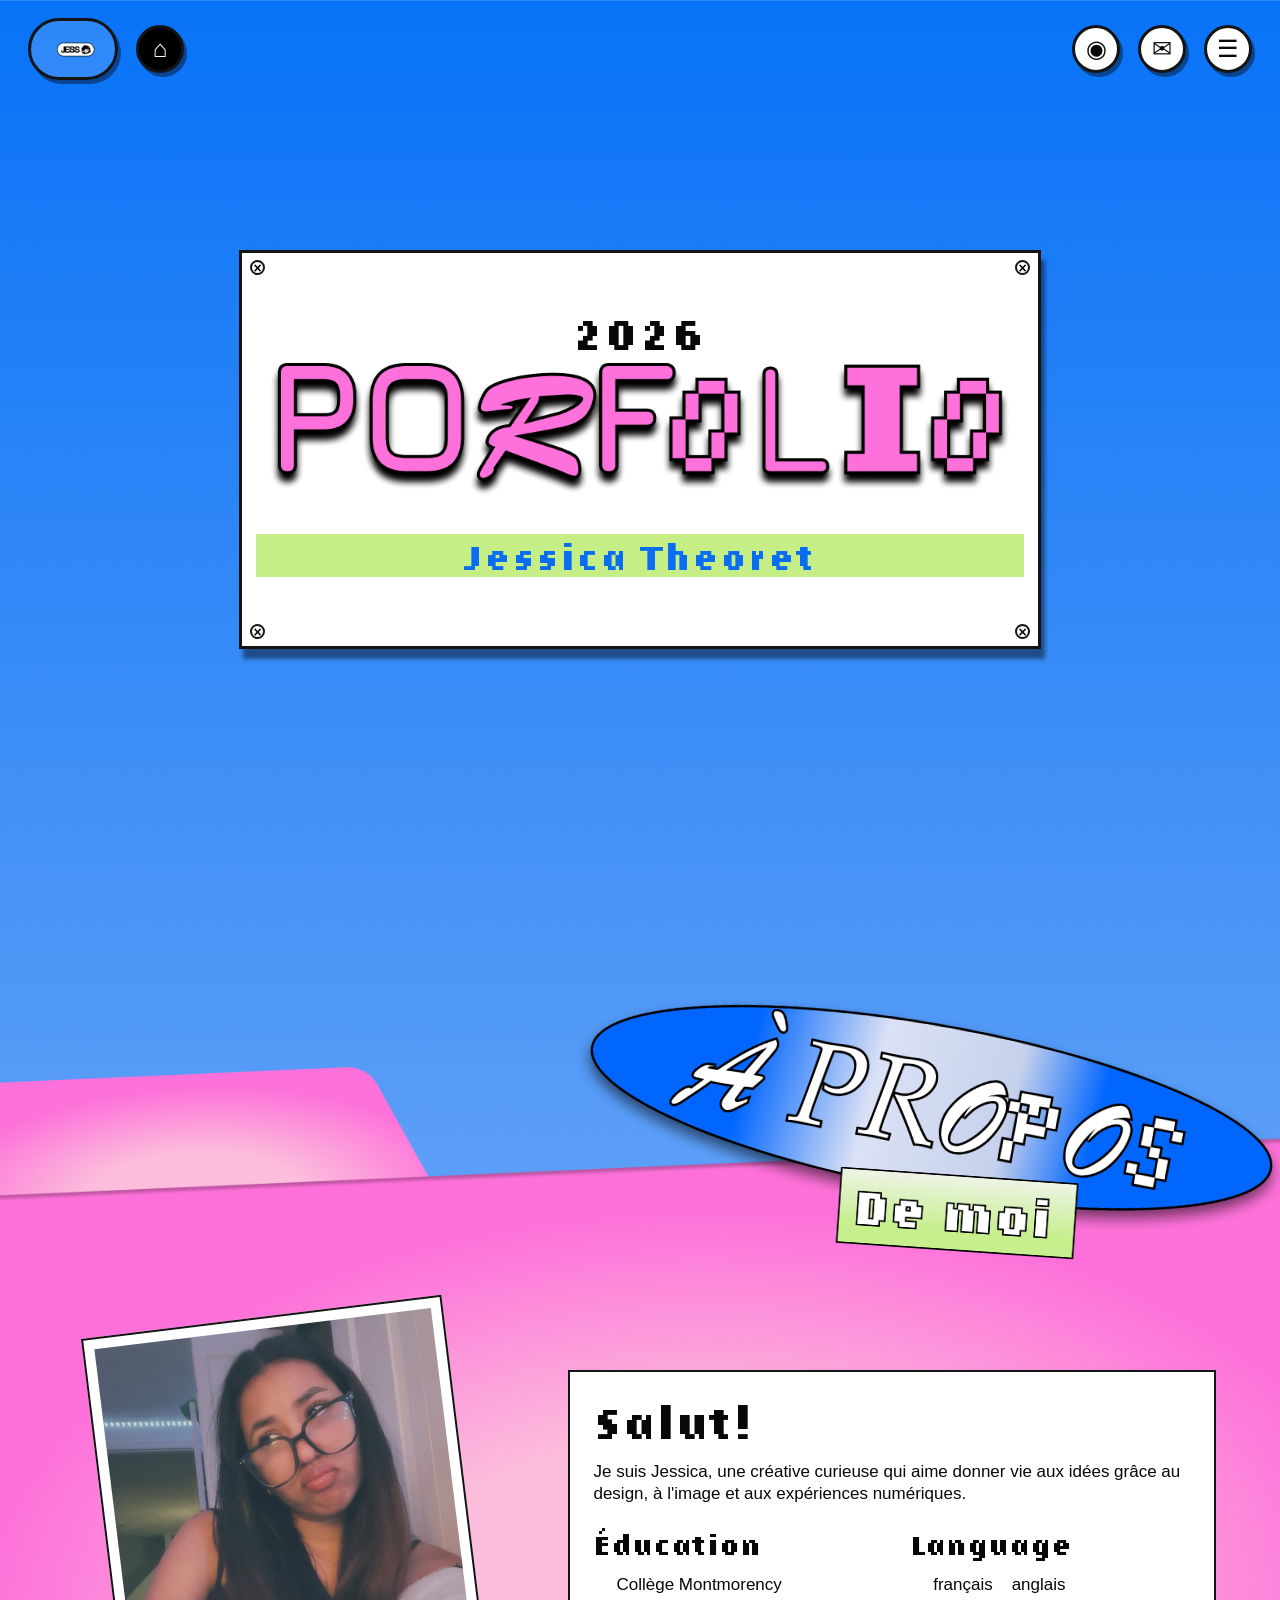
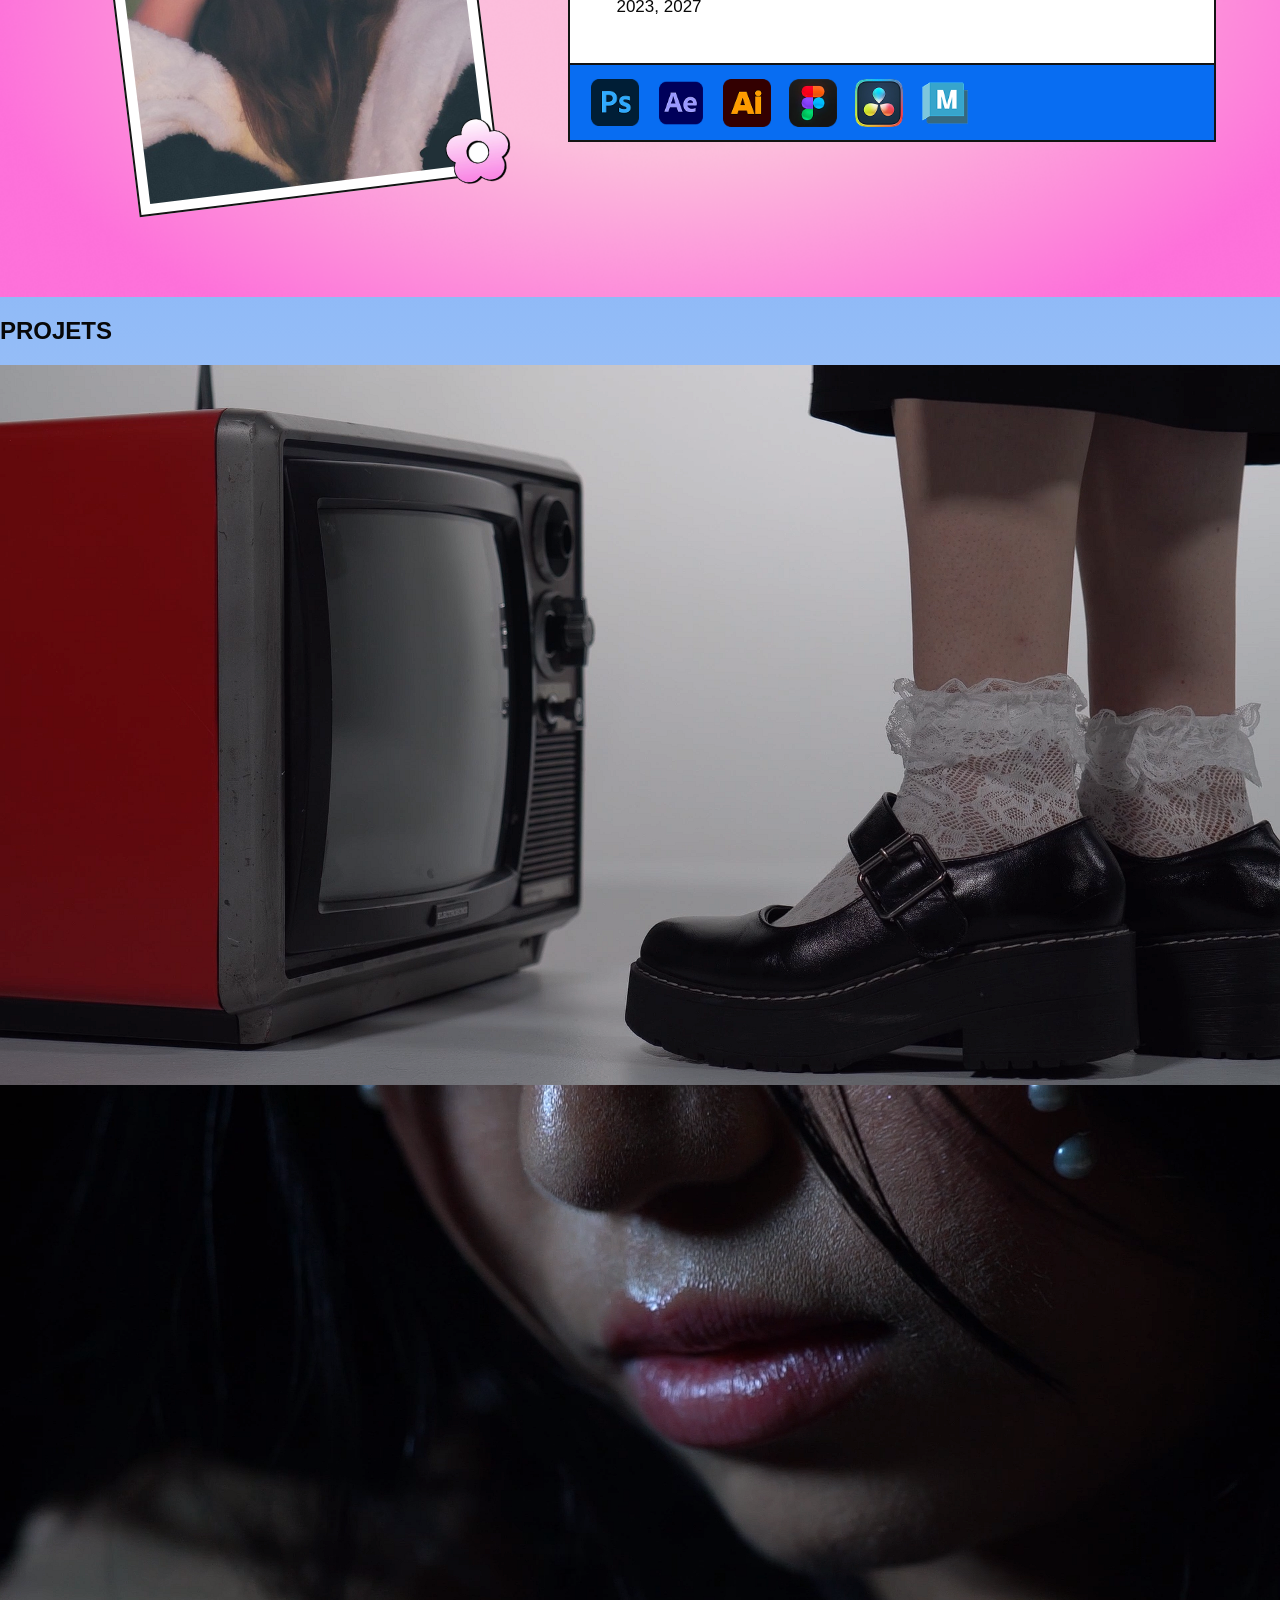
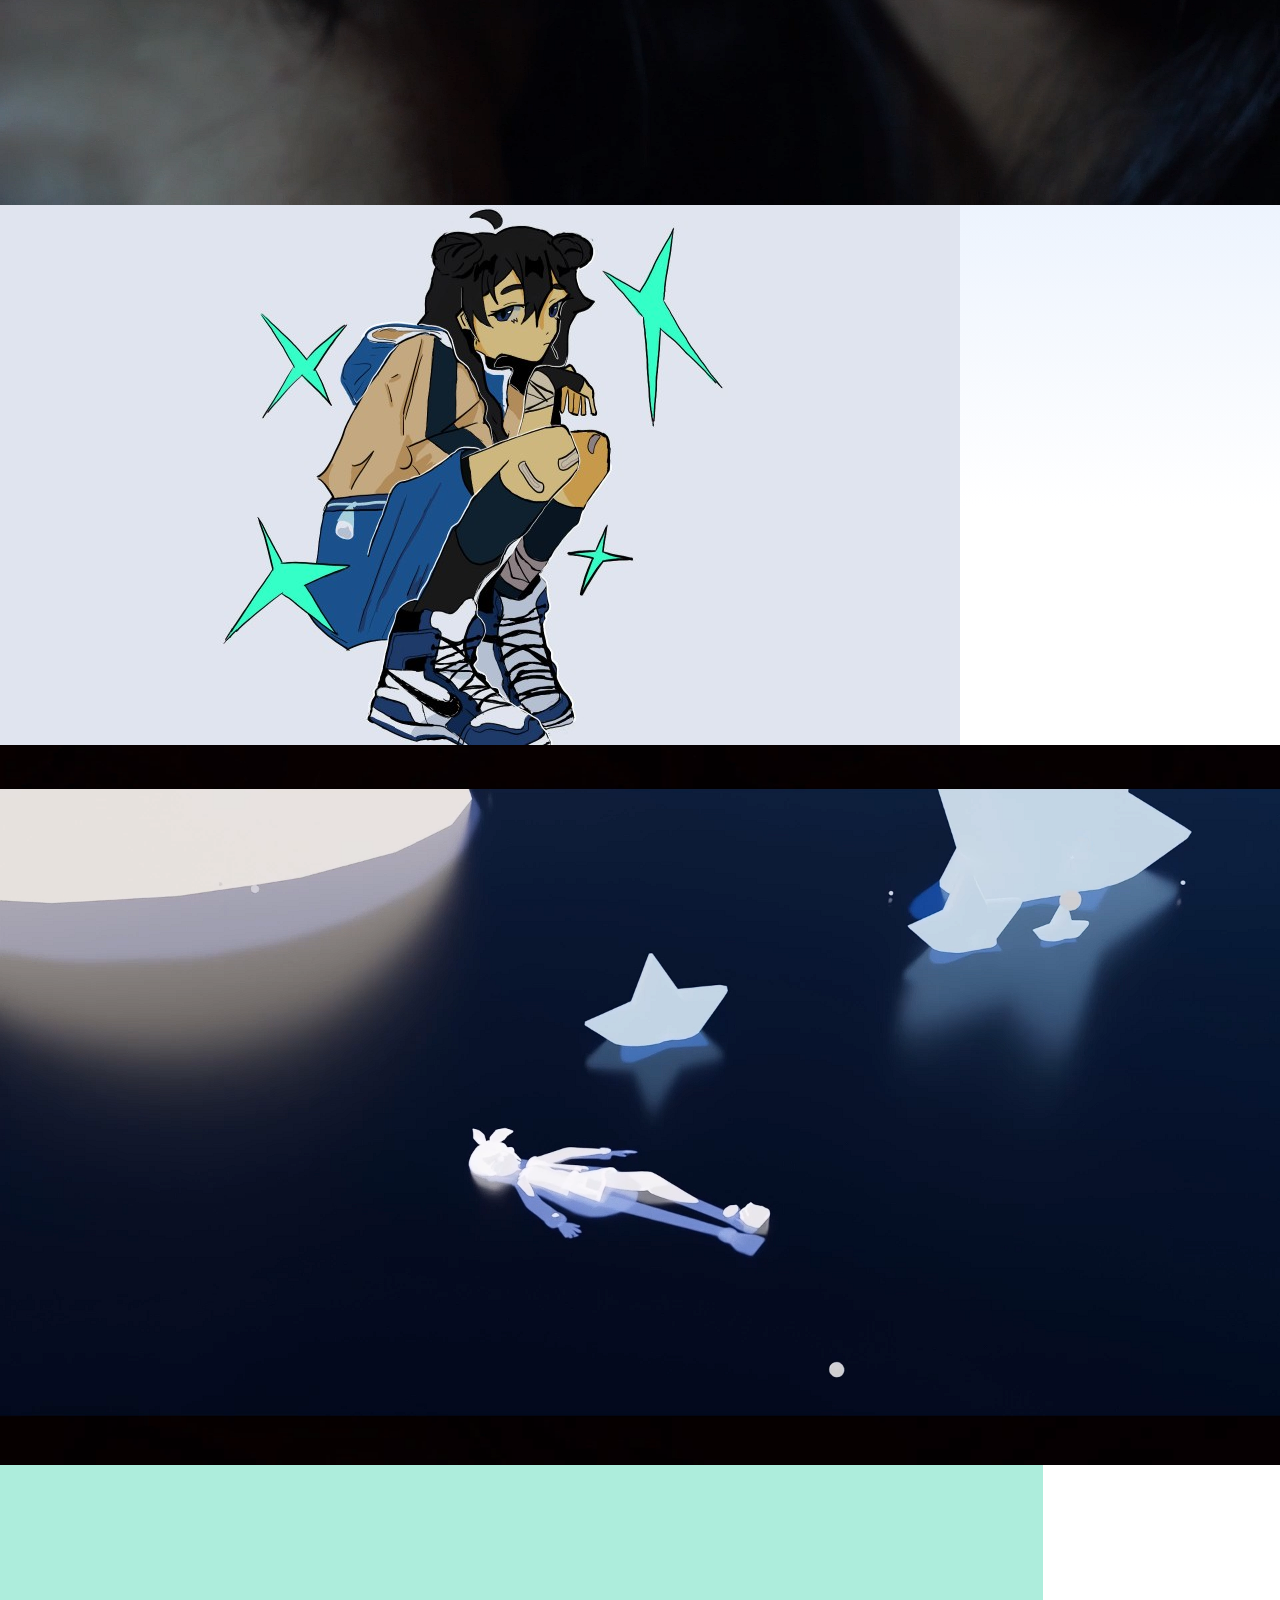
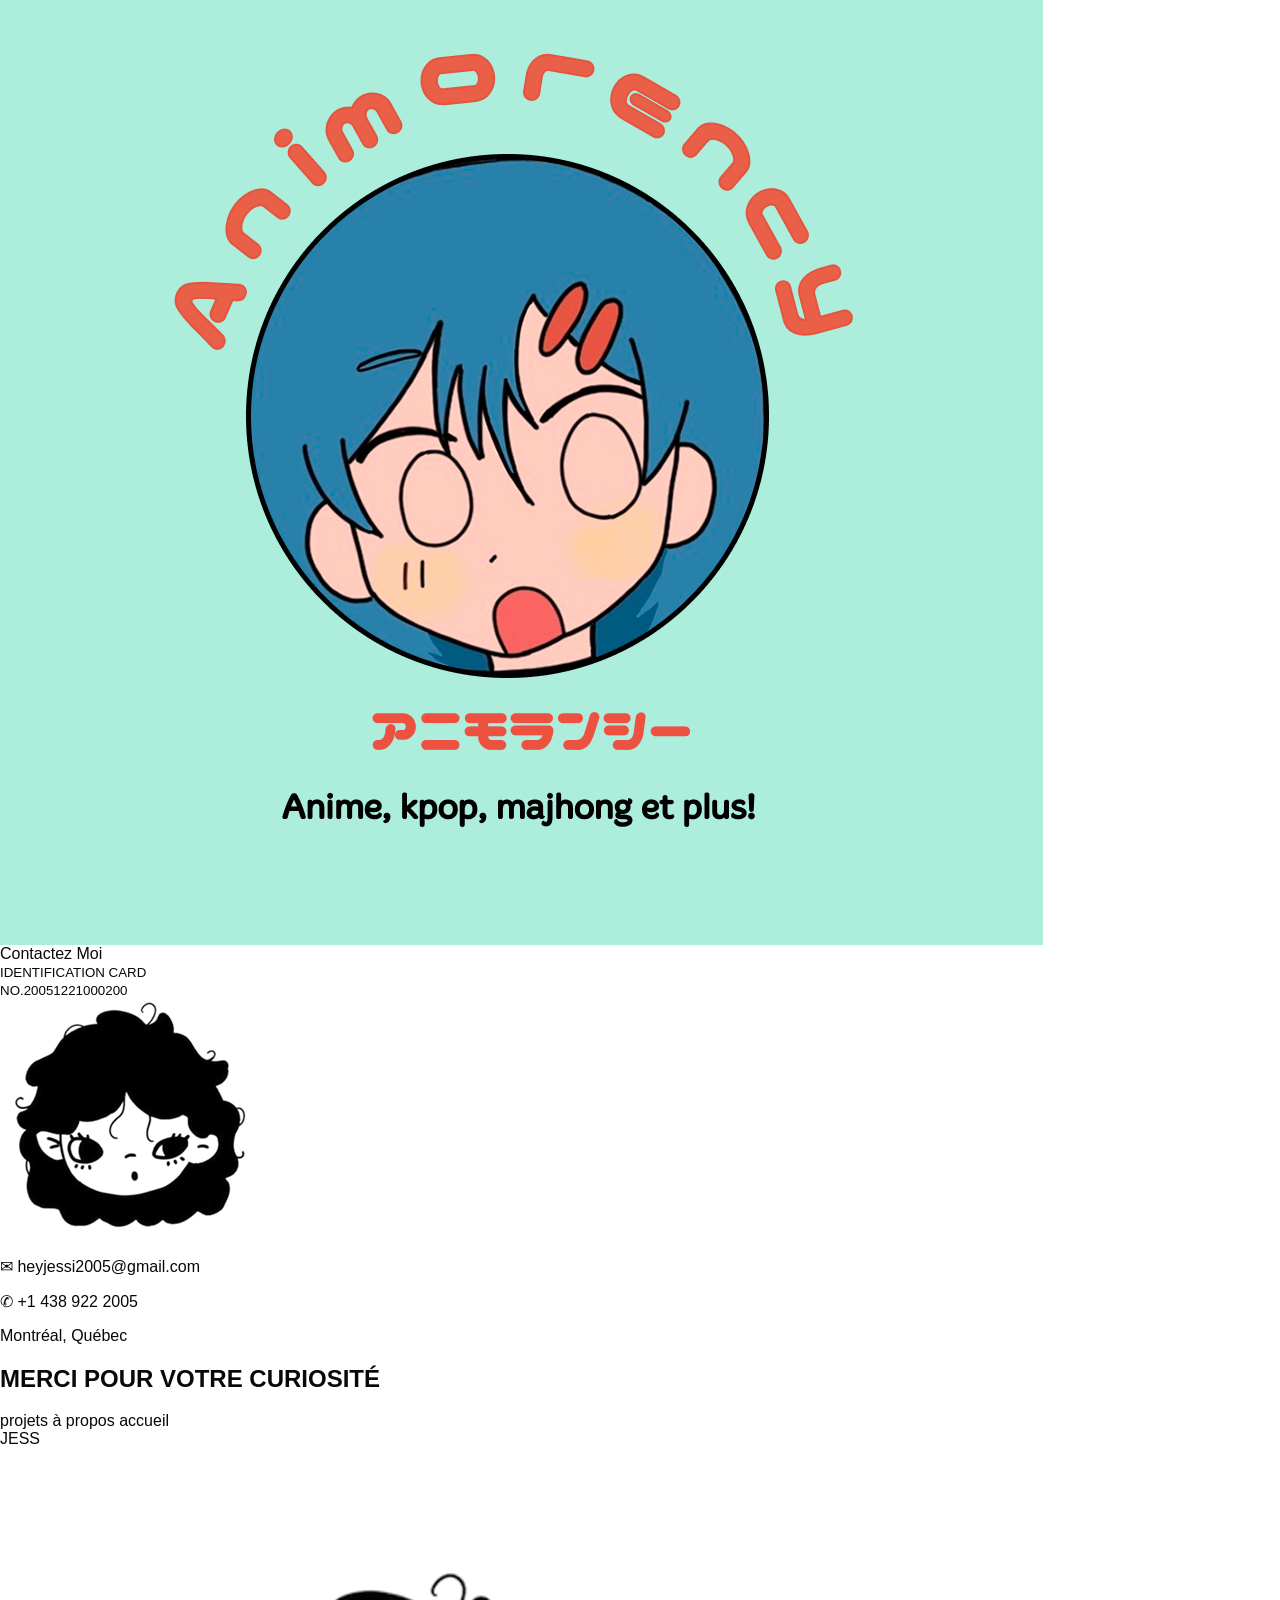
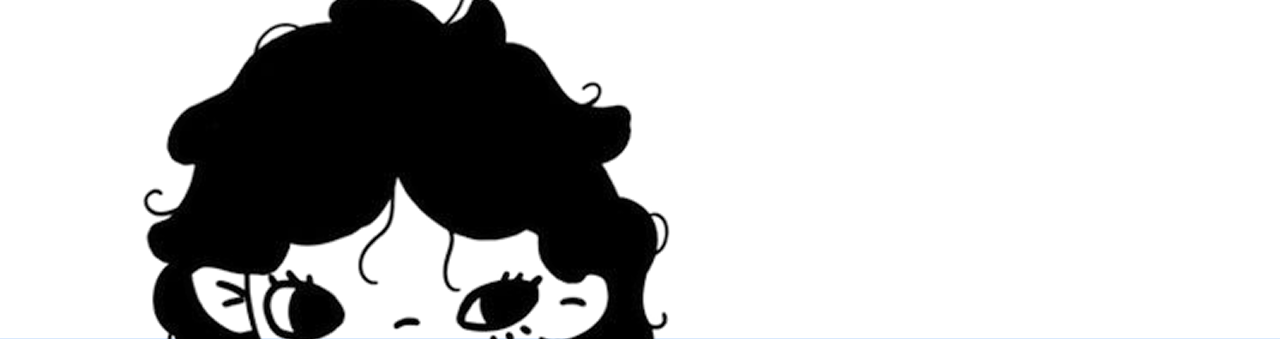
==== commit 62afae49: "modification projets et main" ====
--- a/index.html
+++ b/index.html
@@ -11,14 +11,18 @@
   </head>
   <body id="top">
     <header class="site-header">
-      <a class="brand" href="index.html" aria-label="Retour à l'accueil">
-        <span>JESS</span>
-        <img src="assets/image/logo webb.png" alt="Illustration de visage" />
-      </a>
-      <nav class="main-nav" aria-label="Navigation principale">
-        <a href="#about">à propos</a>
-        <a href="#projects">projets</a>
-      </nav>
+      <div class="brand-group">
+        <a class="brand" href="index.html" aria-label="Retour à l'accueil">
+          <img src="assets/icone/logohome.png" alt="Illustration de visage" />
+        </a>
+        <a class="brand-home" href="#top" aria-label="Accueil">⌂</a>
+      </div>
+
+      <div class="header-actions" aria-label="Réseaux sociaux et contact">
+        <a class="header-action" href="#contact" aria-label="Instagram">◉</a>
+        <a class="header-action" href="#contact" aria-label="Email">✉</a>
+        <a class="header-action" href="#contact" aria-label="Voir le contact">☰</a>
+      </div>
     </header>
 
     <main>
@@ -81,13 +85,15 @@
           </div>
 
           <section class="contact-card" id="contact" aria-labelledby="contact-title">
-            <div class="contact-card__heading"><span id="contact-title">Contactez</span> Moi</div>
+            <div class="contact-card__top">
+              <div class="contact-card__heading"><span id="contact-title">Contactez</span> Moi</div>
+              <small class="contact-card__id">IDENTIFICATION CARD<br />NO.20051221000200</small>
+            </div>
             <div class="contact-card__body">
               <div class="contact-card__portrait">
                 <img src="assets/image/logo webb.png" alt="Illustration de visage" />
               </div>
               <div class="contact-card__details">
-                <small>IDENTIFICATION CARD<br />NO.20051221000200</small>
                 <p>✉ heyjessi2005@gmail.com</p>
                 <p>✆ +1 438 922 2005</p>
                 <p>Montréal, Québec</p>
@@ -107,7 +113,7 @@
       </nav>
       <div class="footer-mark" aria-label="JESS">
         <span>JESS</span>
-        <img src="assets/image/logo webb.png" alt="Illustration de visage" />
+        <img src="assets/image/logo cropped.png" alt="Illustration de visage" />
       </div>
     </footer>
   </body>
--- a/css/base.css
+++ b/css/base.css
@@ -27,39 +27,78 @@
 .site-header {
   position: absolute;
   z-index: 2;
-  top: 19px;
-  left: 34px;
-  right: 37px;
+  top: 18px;
+  left: 0;
+  right: 0;
   display: flex;
   align-items: center;
   justify-content: space-between;
+  gap: 20px;
+  padding: 0 28px;
 }
 
-.brand,
-.main-nav {
+.brand-group,
+.header-actions {
   display: flex;
   align-items: center;
 }
 
+.brand-group {
+  gap: 18px;
+}
+
 .brand {
+  display: inline-flex;
+  align-items: center;
+  padding: 8px 18px 8px 16px;
+  border: 3px solid var(--line);
+  border-radius: 999px;
+  background: rgba(255, 255, 255, 0.15);
+  box-shadow: 3px 4px 0 rgba(0, 0, 0, 0.4);
   font-family: var(--display);
-  font-size: 31px;
+  font-size: clamp(32px, 2.7vw, 54px);
   line-height: 1;
 }
 
-.brand img {
-  width: 37px;
-  height: 37px;
-  object-fit: contain;
-  margin-left: 3px;
+.brand span {
+  display: inline-block;
+  transform: translateY(-1px);
 }
 
-.main-nav {
-  gap: 42px;
-  font-family: var(--display);
-  font-size: 29px;
+.brand img {
+  width: 40px;
+  height: 40px;
+  object-fit: contain;
+  margin-left: 10px;
 }
 
-.main-nav a:hover {
-  color: var(--pink-dark);
+.brand-home,
+.header-action {
+  display: grid;
+  place-items: center;
+  width: 48px;
+  height: 48px;
+  border: 3px solid var(--line);
+  border-radius: 50%;
+  background: #ffffff;
+  color: var(--ink);
+  box-shadow: 3px 4px 0 rgba(0, 0, 0, 0.42);
+  font-size: 24px;
+  line-height: 1;
 }
+
+.brand-home {
+  background: #000000;
+  color: #ffffff;
+  font-size: 24px;
+}
+
+.header-actions {
+  gap: 18px;
+}
+
+.header-action:hover,
+.brand:hover,
+.brand-home:hover {
+  transform: translateY(-1px);
+}
--- a/css/layout.css
+++ b/css/layout.css
@@ -2,7 +2,7 @@
   min-height: 735px;
   display: grid;
   place-items: center;
-  padding: 110px 24px 70px;
+  padding: 250px 24px 300px;
 }
 
 .window {
@@ -89,7 +89,7 @@
   inset: 70px 0 0;
   background: url("../assets/image/folder.png") center top / cover no-repeat;
   border-radius: 34px 0 0 0;
-  transform: rotate(-2deg) translateY(12px);
+  transform: none;
 }
 
 .about-title-wrap {
@@ -119,7 +119,8 @@
 
 .portrait-frame {
   position: relative;
-  margin: 0;
+  width: min(480px, 80%);
+  margin: 0 auto;
   padding: 10px;
   border: 2px solid var(--line);
   background: var(--white);
@@ -196,10 +197,47 @@
   object-fit: contain;
 }
 
-@media (max-width: 700px) {
+@media (max-width: 920px) {
   .site-header {
     left: 18px;
     right: 18px;
+    top: 13px;
+  }
+
+  .main-nav {
+    gap: 20px;
+    font-size: 24px;
+  }
+
+  .about-content {
+    grid-template-columns: 1fr;
+    gap: 52px;
+  }
+
+  .about-title-wrap {
+    margin: -40px auto 48px;
+  }
+
+  .portrait-frame {
+    width: min(360px, 82%);
+    margin: 0 auto;
+  }
+}
+
+@media (max-width: 700px) {
+  .site-header {
+    position: static;
+    display: flex;
+    flex-wrap: wrap;
+    justify-content: center;
+    gap: 10px 20px;
+    padding: 18px 18px 0;
+  }
+
+  .brand,
+  .main-nav {
+    width: 100%;
+    justify-content: center;
   }
 
   .main-nav {
@@ -219,6 +257,7 @@
   .hero {
     min-height: 610px;
     padding-inline: 13px;
+    padding-top: 36px;
   }
 
   .window--hero {
@@ -244,16 +283,13 @@
   }
 
   .about-title-wrap {
+    width: min(100%, 480px);
     margin: -35px auto 58px;
+    transform: rotate(0deg);
   }
 
   .about-title-wrap h2 {
     width: 100%;
-  }
-
-  .about-content {
-    grid-template-columns: 1fr;
-    gap: 57px;
   }
 
   .portrait-frame {
@@ -261,233 +297,344 @@
     margin: 0 auto;
   }
 
+  .about-card h3,
+  .about-card p,
+  .facts {
+    margin-left: 18px;
+    margin-right: 18px;
+  }
+
+  .facts {
+    grid-template-columns: 1fr;
+    gap: 16px;
+  }
+
   .tools {
     flex-wrap: wrap;
+    justify-content: center;
     gap: 10px;
+  }
+}
+
+@media (max-width: 560px) {
+  .projects-main {
+    width: min(100% - 18px, 420px);
+    padding-top: 55px;
+  }
+
+  .projects-title {
+    font-size: clamp(32px, 10vw, 43px);
+    margin-bottom: 30px;
+  }
+
+  .project-grid {
+    grid-template-columns: 1fr;
+    gap: 16px;
+  }
+
+  .contact-card {
+    margin-top: 64px;
+    width: min(100%, 360px);
+    padding: 18px 18px 20px;
+  }
+
+  .contact-card__heading {
+    font-size: 26px;
+    text-align: center;
+  }
+
+  .contact-card__body {
+    grid-template-columns: 1fr;
+    gap: 18px;
+    text-align: center;
+  }
+
+  .contact-card__portrait {
+    width: 140px;
+    height: 140px;
+    margin: 0 auto;
+  }
+
+  .contact-card__portrait img {
+    width: 108px;
+    height: 108px;
+  }
+
+  .site-footer nav {
+    flex-wrap: wrap;
+    gap: 12px 18px;
+  }
+
+  .footer-mark {
+    flex-direction: column;
+    align-items: center;
+    height: auto;
+    margin-top: 26px;
+  }
+
+  .footer-mark img {
+    margin-left: 0;
   }
 }
 
 .projects-page {
   min-height: 100vh;
-  background: linear-gradient(180deg, #0872f7 0, #86b5f5 39%, #ffffff 66%);
-}
-
-.projects-section {
-  background: linear-gradient(180deg, #0872f7 0, #86b5f5 39%, #ffffff 66%);
-}
-
-.projects-main {
-  width: min(100% - 32px, 580px);
+  background: var(--blue);
+  color: var(--ink);
+}
+
+.projects-showcase {
+  width: min(100%, 980px);
   margin: 0 auto;
-  padding: 78px 0 118px;
-}
-
-.projects-title {
-  margin: 0 0 47px;
-  color: var(--white);
-  text-align: center;
-  font: 51px/1 var(--pixel);
-  letter-spacing: 3px;
-  -webkit-text-stroke: 2px var(--ink);
-  text-shadow: 2px 3px var(--ink);
-}
-
-.project-grid {
+  padding: 96px 0 80px;
+}
+
+.feature-frame {
+  position: relative;
   display: grid;
-  grid-template-columns: repeat(2, minmax(0, 1fr));
-  gap: 27px 32px;
-}
-
-.project-tile {
-  display: block;
-  aspect-ratio: 1.62;
+  grid-template-columns: 56px minmax(0, 1fr) 56px;
+  align-items: center;
+  gap: 20px;
+  width: min(100%, 820px);
+  margin: 0 auto;
+}
+
+.feature-media {
+  position: relative;
   overflow: hidden;
-  border: 2px solid var(--line);
-  border-radius: 8px;
-  background: var(--white);
-  box-shadow: 0 2px 1px rgba(0, 0, 0, 0.55);
-  transition:
-    transform 0.18s ease,
-    box-shadow 0.18s ease;
-}
-
-.project-tile:hover {
-  transform: translateY(-4px) rotate(-1deg);
-  box-shadow: 0 6px 2px rgba(0, 0, 0, 0.4);
-}
-
-.project-tile img {
+  height: 360px;
+  border: 3px solid var(--line);
+  background: #071825;
+  box-shadow: 5px 8px 0 rgba(0, 0, 0, 0.36);
+}
+
+.feature-media--dark {
+  height: 310px;
+}
+
+.feature-media img {
   width: 100%;
   height: 100%;
   object-fit: cover;
-}
-
-.contact-card {
-  width: min(520px, 94%);
-  margin: 96px auto 0;
-  padding: 22px 28px 27px;
+  display: block;
+}
+
+.slider-button {
+  width: 52px;
+  height: 52px;
+  border: 3px solid var(--line);
+  border-radius: 50%;
+  background: #d7f0a1;
+  color: var(--ink);
+  font-size: 36px;
+  line-height: 1;
+  box-shadow: 3px 5px 0 rgba(0, 0, 0, 0.32);
+  cursor: pointer;
+}
+
+.slider-button--left {
+  justify-self: start;
+}
+
+.slider-button--right {
+  justify-self: end;
+}
+
+.feature-quote {
+  position: relative;
+  width: min(100%, 820px);
+  margin: 32px auto 0;
+  padding: 30px 28px 24px;
+  border: 3px solid var(--line);
+  border-radius: 26px;
+  background: #c7ef8c;
+  box-shadow: 5px 8px 0 rgba(0, 0, 0, 0.28);
+}
+
+.feature-quote h2 {
+  margin: 0 0 12px;
+  font: clamp(2.4rem, 4vw, 4.3rem)/1 var(--pixel);
+  letter-spacing: 1px;
+}
+
+.feature-quote p {
+  margin: 0;
+  font: 15px/1.5 var(--pixel);
+  color: var(--ink);
+  word-break: break-word;
+}
+
+.folder-badge {
+  position: absolute;
+  right: 34px;
+  bottom: -18px;
+  width: 94px;
+  transform: rotate(8deg);
+}
+
+.folder-badge img {
+  width: 100%;
+  display: block;
+  filter: drop-shadow(3px 5px 0 rgba(0, 0, 0, 0.2));
+}
+
+.skills-row {
+  display: grid;
+  grid-template-columns: repeat(2, minmax(0, 1fr));
+  gap: 20px;
+  width: min(100%, 820px);
+  margin: 38px auto 0;
+}
+
+.info-card {
+  min-height: 180px;
+  padding: 22px 24px 18px;
+  border: 3px solid var(--line);
+  border-radius: 18px;
+  background: #f59adf;
+  box-shadow: 5px 8px 0 rgba(0, 0, 0, 0.28);
+}
+
+.info-card h3 {
+  margin: 0 0 18px;
+  font: clamp(2.1rem, 3vw, 3.1rem)/1 var(--pixel);
+  letter-spacing: 1px;
+}
+
+.software-strip {
+  display: flex;
+  align-items: center;
+  gap: 16px;
+  flex-wrap: wrap;
+}
+
+.software-icon {
+  display: grid;
+  place-items: center;
+  width: 52px;
+  height: 52px;
   border: 2px solid var(--line);
-  border-radius: 20px;
-  background: var(--white);
-  box-shadow: 3px 5px 2px rgba(0, 0, 0, 0.45);
-}
-
-.contact-card__heading {
-  margin-bottom: 16px;
-  font: 34px/1.1 var(--body);
-  font-weight: 700;
-}
-
-.contact-card__heading span {
-  display: inline-block;
-  padding: 2px 9px;
-  border-radius: 50%;
-  background: var(--pink);
-}
-
-.contact-card__body {
-  display: grid;
-  grid-template-columns: 180px 1fr;
-  gap: 30px;
-  align-items: center;
-}
-
-.contact-card__portrait {
-  display: grid;
-  width: 180px;
-  height: 180px;
-  place-items: center;
-  border: 2px solid var(--line);
-  background: #c7f4fb;
-}
-
-.contact-card__portrait img {
-  width: 142px;
-  height: 142px;
+  border-radius: 12px;
+  background: #fff;
+  box-shadow: 2px 3px 0 rgba(0, 0, 0, 0.2);
+}
+
+.software-icon img {
+  width: 70%;
+  height: 70%;
   object-fit: contain;
 }
 
-.contact-card__details small {
-  display: block;
-  margin-bottom: 11px;
-  font:
-    8px/1.15 Arial,
-    sans-serif;
-}
-
-.contact-card__details p {
+.info-card--list ul {
   margin: 0;
-  padding: 10px 0;
-  border-bottom: 1px solid #ddd;
-  font-size: 13px;
-}
-
-.site-footer {
-  position: relative;
-  overflow: hidden;
-  min-height: 320px;
-  padding: 36px 4vw 0;
-  background: #f4c3ec;
-  color: var(--blue);
-  text-align: center;
-}
-
-.site-footer h2 {
-  margin: 0;
-  font: clamp(24px, 3.2vw, 46px)/1 var(--pixel);
-  letter-spacing: 2px;
-}
-
-.site-footer nav {
+  padding-left: 20px;
+  list-style: disc;
+  font: clamp(1.15rem, 2vw, 1.8rem)/1.4 var(--pixel);
+}
+
+.info-card--list li + li {
+  margin-top: 8px;
+}
+
+.thumb-strip {
   display: flex;
   justify-content: center;
-  gap: clamp(55px, 12vw, 170px);
-  margin-top: 32px;
-  font: clamp(21px, 2.2vw, 32px)/1 var(--display);
-}
-
-.site-footer nav a:hover {
-  color: var(--ink);
-}
-
-.footer-mark {
-  display: flex;
-  align-items: flex-end;
-  justify-content: center;
-  height: 155px;
-  margin-top: 30px;
-  color: var(--ink);
-  white-space: nowrap;
-}
-
-.footer-mark span {
-  font: clamp(125px, 14vw, 240px)/0.7 var(--display);
-  letter-spacing: 0;
-}
-
-.footer-mark img {
-  width: clamp(135px, 16vw, 270px);
-  max-width: none;
-  height: clamp(140px, 17vw, 285px);
-  object-fit: contain;
-  object-position: bottom left;
-  margin-left: 5px;
+  gap: 18px;
+  width: min(100%, 820px);
+  margin: 30px auto 0;
+  padding: 18px 20px;
+  border: 3px solid var(--line);
+  border-radius: 18px;
+  background: rgba(255, 255, 255, 0.12);
+  box-shadow: 5px 8px 0 rgba(0, 0, 0, 0.15);
+}
+
+.thumb-card {
+  width: 120px;
+  height: 100px;
+  overflow: hidden;
+  border: 2px solid var(--line);
+  background: #fff;
+}
+
+.thumb-card img {
+  width: 100%;
+  height: 100%;
+  object-fit: cover;
+  display: block;
+}
+
+.bottom-note {
+  position: relative;
+  width: min(100%, 820px);
+  margin: 34px auto 0;
+  padding: 22px 28px 24px;
+  border: 3px solid var(--line);
+  border-radius: 20px;
+  background: rgba(255, 255, 255, 0.86);
+  box-shadow: 5px 8px 0 rgba(0, 0, 0, 0.2);
+}
+
+.bottom-note p {
+  margin: 0;
+  font: 15px/1.5 var(--pixel);
+  word-break: break-word;
+}
+
+.music-note {
+  position: absolute;
+  left: 18px;
+  bottom: -15px;
+  font-size: 62px;
+  line-height: 1;
+  color: #f2d53c;
+  text-shadow: 3px 4px 0 rgba(0, 0, 0, 0.18);
+  transform: rotate(-18deg);
 }
 
 @media (max-width: 700px) {
-  .projects-main {
-    padding-top: 73px;
-  }
-
-  .projects-title {
-    font-size: 43px;
-  }
-
-  .project-grid {
-    gap: 16px 14px;
-  }
-
-  .contact-card {
-    margin-top: 70px;
-    width: min(94%, 420px);
-    padding: 18px 20px 22px;
-  }
-
-  .contact-card__heading {
-    font-size: 29px;
-  }
-
-  .contact-card__body {
-    grid-template-columns: 130px 1fr;
+  .projects-showcase {
+    padding-top: 92px;
+  }
+
+  .feature-frame {
+    grid-template-columns: 1fr;
+    gap: 12px;
+    width: min(100%, 420px);
+  }
+
+  .feature-media {
+    height: 260px;
+  }
+
+  .slider-button {
+    display: none;
+  }
+
+  .feature-quote,
+  .skills-row,
+  .thumb-strip,
+  .bottom-note {
+    width: min(100%, 420px);
+  }
+
+  .skills-row {
+    grid-template-columns: 1fr;
     gap: 18px;
   }
 
-  .contact-card__portrait {
-    width: 130px;
-    height: 130px;
-  }
-
-  .contact-card__portrait img {
-    width: 103px;
-    height: 103px;
-  }
-
-  .site-footer {
-    min-height: 260px;
-    padding-top: 30px;
-  }
-
-  .site-footer nav {
-    gap: 13px;
-    margin-top: 25px;
-  }
-
-  .footer-mark {
-    height: 120px;
-    margin-top: 25px;
-  }
-
-  .footer-mark span {
-    letter-spacing: 0;
-  }
-}
+  .thumb-strip {
+    flex-wrap: wrap;
+    gap: 12px;
+  }
+
+  .thumb-card {
+    width: 100px;
+    height: 84px;
+  }
+
+  .folder-badge {
+    width: 72px;
+    right: 18px;
+  }
+}
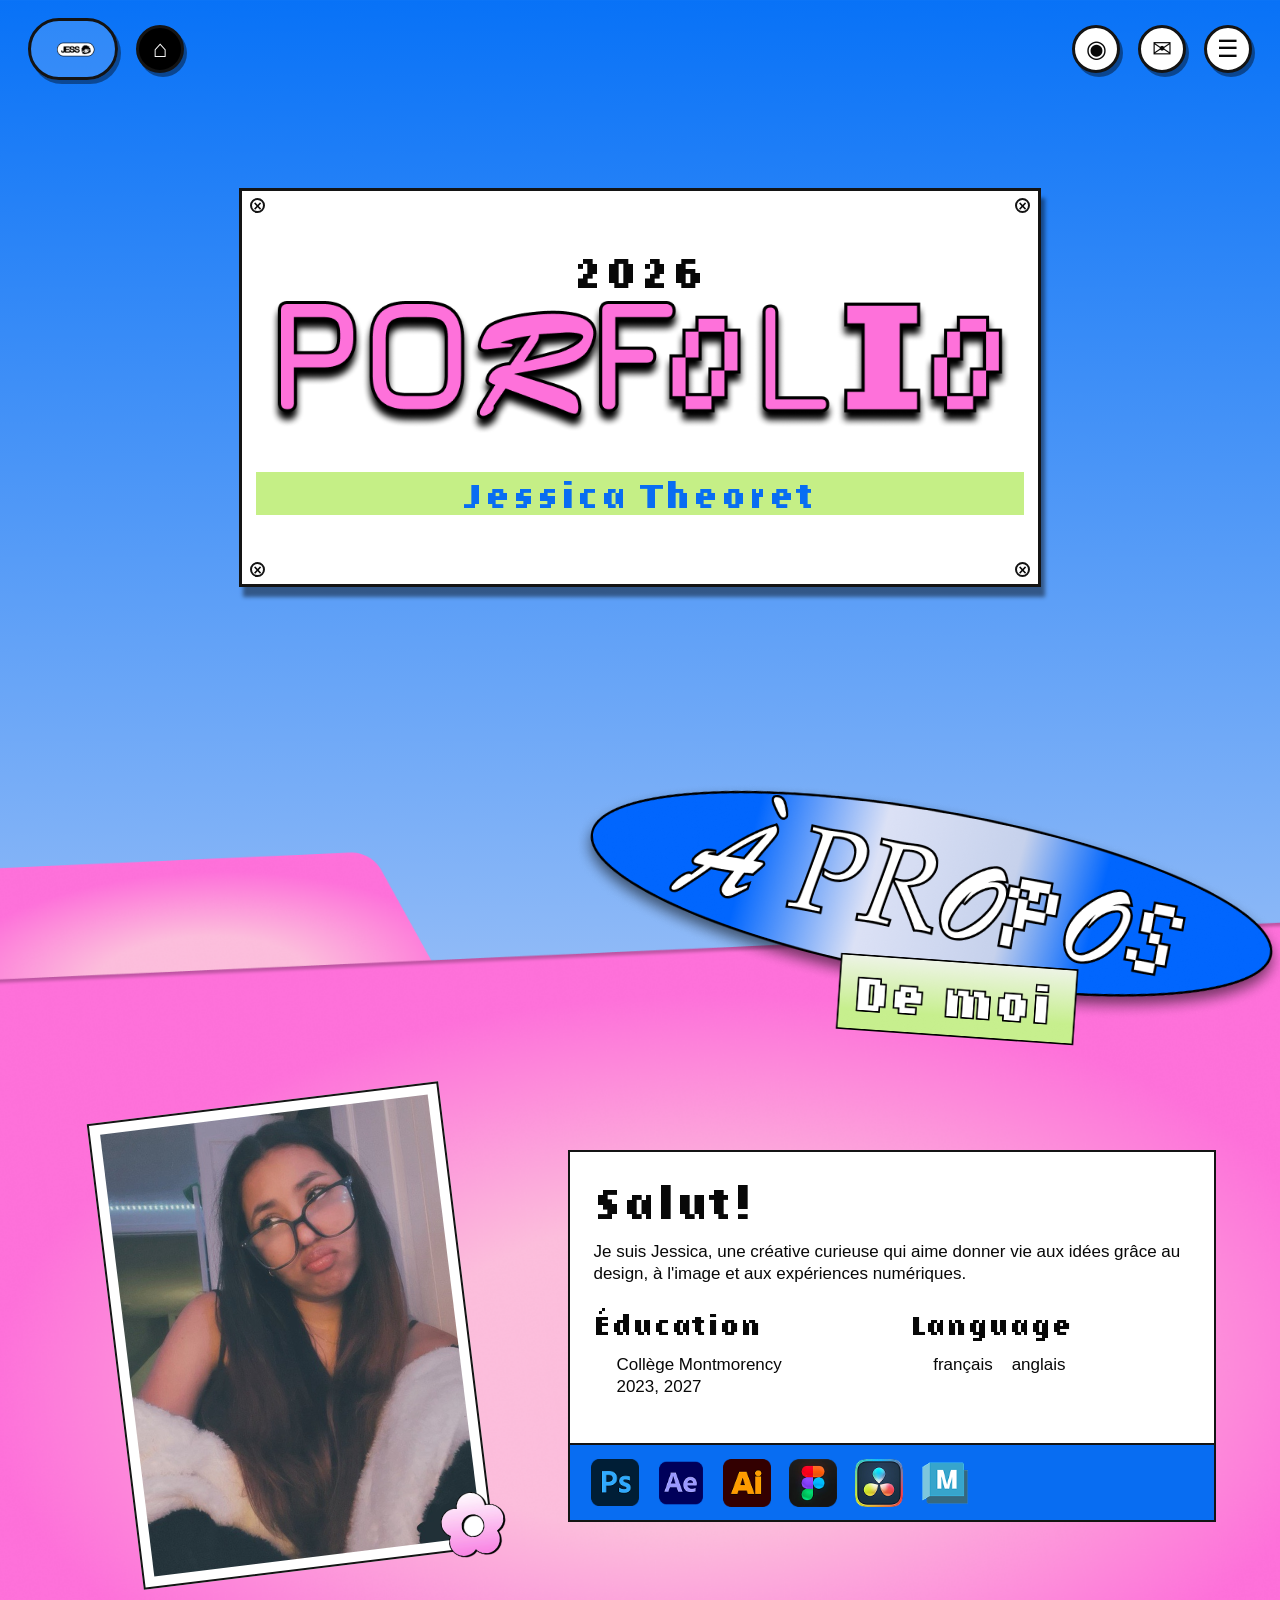
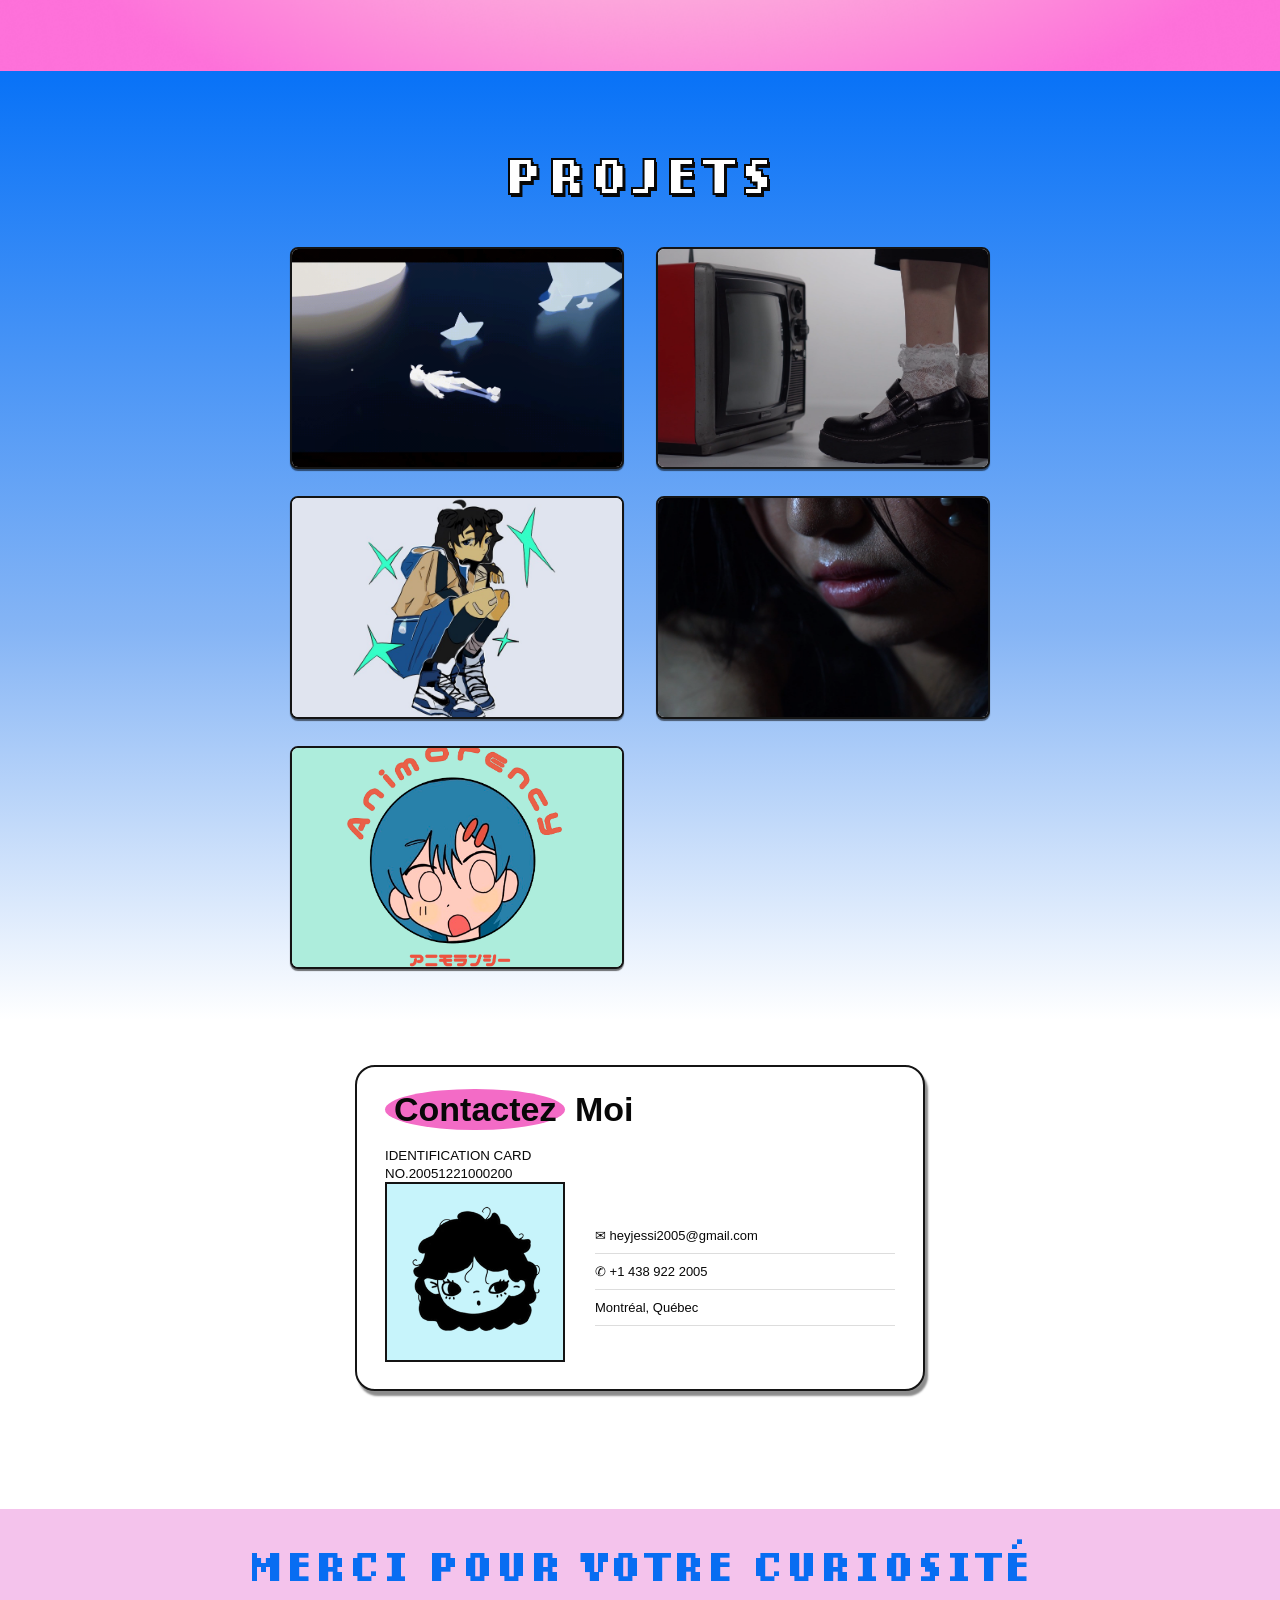
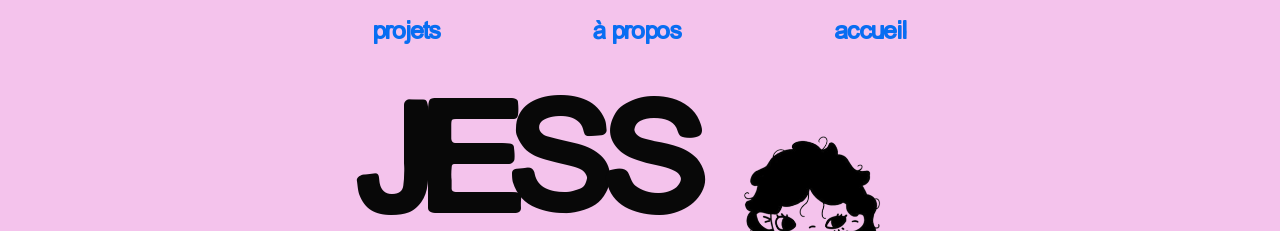
==== commit e7487153: "ajoue project details et update layout pour portfolio" ====
--- a/index.html
+++ b/index.html
@@ -9,7 +9,7 @@
     <link rel="stylesheet" href="css/base.css" />
     <link rel="stylesheet" href="css/layout.css" />
   </head>
-  <body id="top">
+  <body id="top" data-page="home">
     <header class="site-header">
       <div class="brand-group">
         <a class="brand" href="index.html" aria-label="Retour à l'accueil">
@@ -76,13 +76,7 @@
       <section class="projects-section" id="projects" aria-labelledby="projects-title">
         <div class="projects-main">
           <h2 class="projects-title" id="projects-title">PROJETS</h2>
-          <div class="project-grid" aria-label="Galerie de projets">
-            <a class="project-tile" href="#contact"><img src="assets/image/video2.png" alt="Projet vidéo avec une télévision et des chaussures" /></a>
-            <a class="project-tile" href="#contact"><img src="assets/image/video1.png" alt="Projet vidéo en gros plan" /></a>
-            <a class="project-tile" href="#contact"><img src="assets/image/Picture2.jpg" alt="Illustration d'un personnage aux couleurs bleues et vertes" /></a>
-            <a class="project-tile" href="#contact"><img src="assets/image/animation3d.png" alt="Animation 3D de personnages flottants sous l'eau" /></a>
-            <a class="project-tile" href="#contact"><img src="assets/image/logo color ver.png" alt="Projet d'identité visuelle animé" /></a>
-          </div>
+          <div class="project-grid" id="project-grid" aria-label="Galerie de projets"></div>
 
           <section class="contact-card" id="contact" aria-labelledby="contact-title">
             <div class="contact-card__top">
@@ -116,5 +110,8 @@
         <img src="assets/image/logo cropped.png" alt="Illustration de visage" />
       </div>
     </footer>
+
+    <script src="css/js/data.js"></script>
+    <script src="css/js/website.js"></script>
   </body>
 </html>
--- a/css/layout.css
+++ b/css/layout.css
@@ -2,7 +2,7 @@
   min-height: 735px;
   display: grid;
   place-items: center;
-  padding: 250px 24px 300px;
+  padding: 110px 24px 70px;
 }
 
 .window {
@@ -119,7 +119,7 @@
 
 .portrait-frame {
   position: relative;
-  width: min(480px, 80%);
+  width: min(500px, 78%);
   margin: 0 auto;
   padding: 10px;
   border: 2px solid var(--line);
@@ -197,47 +197,10 @@
   object-fit: contain;
 }
 
-@media (max-width: 920px) {
+@media (max-width: 700px) {
   .site-header {
     left: 18px;
     right: 18px;
-    top: 13px;
-  }
-
-  .main-nav {
-    gap: 20px;
-    font-size: 24px;
-  }
-
-  .about-content {
-    grid-template-columns: 1fr;
-    gap: 52px;
-  }
-
-  .about-title-wrap {
-    margin: -40px auto 48px;
-  }
-
-  .portrait-frame {
-    width: min(360px, 82%);
-    margin: 0 auto;
-  }
-}
-
-@media (max-width: 700px) {
-  .site-header {
-    position: static;
-    display: flex;
-    flex-wrap: wrap;
-    justify-content: center;
-    gap: 10px 20px;
-    padding: 18px 18px 0;
-  }
-
-  .brand,
-  .main-nav {
-    width: 100%;
-    justify-content: center;
   }
 
   .main-nav {
@@ -257,7 +220,6 @@
   .hero {
     min-height: 610px;
     padding-inline: 13px;
-    padding-top: 36px;
   }
 
   .window--hero {
@@ -283,13 +245,16 @@
   }
 
   .about-title-wrap {
-    width: min(100%, 480px);
     margin: -35px auto 58px;
-    transform: rotate(0deg);
   }
 
   .about-title-wrap h2 {
     width: 100%;
+  }
+
+  .about-content {
+    grid-template-columns: 1fr;
+    gap: 57px;
   }
 
   .portrait-frame {
@@ -297,344 +262,591 @@
     margin: 0 auto;
   }
 
-  .about-card h3,
-  .about-card p,
-  .facts {
-    margin-left: 18px;
-    margin-right: 18px;
-  }
-
-  .facts {
-    grid-template-columns: 1fr;
-    gap: 16px;
-  }
-
   .tools {
     flex-wrap: wrap;
-    justify-content: center;
     gap: 10px;
   }
 }
 
-@media (max-width: 560px) {
-  .projects-main {
-    width: min(100% - 18px, 420px);
-    padding-top: 55px;
-  }
-
-  .projects-title {
-    font-size: clamp(32px, 10vw, 43px);
-    margin-bottom: 30px;
-  }
-
-  .project-grid {
+.design-page {
+  min-height: 100vh;
+  background: radial-gradient(circle at 50% 58%, #ffffff 0, #b7d2fa 27%, #0872f7 69%);
+  font-family: var(--body);
+}
+
+.design-header {
+  position: absolute;
+  top: 22px;
+  padding: 0 18px;
+}
+
+.design-brand {
+  width: 77px;
+  height: 30px;
+  padding: 0;
+  border-width: 2px;
+  background: #ffffff;
+  box-shadow: 2px 3px 0 rgba(0, 0, 0, 0.45);
+}
+
+.design-brand img {
+  width: 100%;
+  height: 100%;
+  margin: 0;
+}
+
+.design-header .brand-group {
+  gap: 7px;
+}
+.design-header .brand-home,
+.design-header .header-action {
+  width: 30px;
+  height: 30px;
+  border-width: 2px;
+  box-shadow: 2px 3px 0 rgba(0, 0, 0, 0.45);
+}
+
+.design-header .brand-home {
+  background: #ffffff;
+}
+.design-header .brand-home img,
+.design-header .header-action img {
+  width: 21px;
+  height: 21px;
+  object-fit: contain;
+}
+.design-header .header-actions {
+  gap: 10px;
+}
+
+.design-hero {
+  padding: 93px 18px 0;
+}
+
+.design-video {
+  position: relative;
+  width: min(600px, 100%);
+  margin: 0 auto;
+  border: 3px solid var(--line);
+  border-radius: 4px;
+  overflow: hidden;
+  box-shadow: 0 2px 1px rgba(0, 0, 0, 0.45);
+}
+
+.design-video > img {
+  width: 100%;
+  aspect-ratio: 1.78;
+  object-fit: cover;
+}
+
+.play-button {
+  position: absolute;
+  inset: 50% auto auto 50%;
+  width: 0;
+  height: 0;
+  padding: 0;
+  border: 0;
+  border-top: 29px solid transparent;
+  border-bottom: 29px solid transparent;
+  border-left: 48px solid #ffffff;
+  background: transparent;
+  transform: translate(-27%, -50%);
+  filter: drop-shadow(0 1px 1px rgba(0, 0, 0, 0.15));
+  cursor: pointer;
+}
+
+.video-dot {
+  position: absolute;
+  bottom: 14px;
+  left: 50%;
+  width: 6px;
+  height: 6px;
+  border-radius: 50%;
+  background: #d6d6d6;
+}
+
+.design-intro {
+  display: grid;
+  grid-template-columns: 294px 253px;
+  gap: 62px;
+  width: min(100% - 32px, 610px);
+  margin: 70px auto 0;
+}
+
+.intro-note,
+.info-card {
+  border: 2px solid var(--line);
+  box-shadow: 2px 4px 1px rgba(0, 0, 0, 0.55);
+}
+
+.intro-note {
+  position: relative;
+  min-height: 488px;
+  padding: 40px 22px 25px;
+  border-radius: 23px;
+  background: var(--green);
+}
+
+.intro-note h1,
+.info-card h2 {
+  margin: 0;
+  font: 29px/1 var(--pixel);
+  letter-spacing: 2px;
+}
+.intro-note p {
+  margin: 34px 0 0;
+  font-size: 16px;
+  line-height: 1.42;
+}
+.intro-note p + p {
+  margin-top: 27px;
+}
+.folder-sticker {
+  position: absolute;
+  right: -18px;
+  bottom: -37px;
+  width: 100px;
+  transform: rotate(-9deg);
+}
+
+.intro-side {
+  display: grid;
+  gap: 70px;
+  padding-top: 0;
+}
+.info-card {
+  min-height: 209px;
+  padding: 58px 16px 20px;
+  background: var(--pink);
+}
+.info-card h2 {
+  font-size: 28px;
+}
+.software-list {
+  display: flex;
+  align-items: center;
+  gap: 14px;
+  margin-top: 32px;
+}
+.software-list img {
+  width: 47px;
+  height: 47px;
+  object-fit: contain;
+}
+.roles-card {
+  min-height: 209px;
+  padding-top: 40px;
+}
+.roles-card h2 {
+  font-size: 27px;
+}
+.roles-card ul {
+  margin: 27px 0 0;
+  padding-left: 15px;
+  font-size: 20px;
+  line-height: 1.75;
+  letter-spacing: 1px;
+}
+
+.moodboard-section {
+  display: flex;
+  align-items: center;
+  justify-content: center;
+  gap: 34px;
+  margin: 122px auto 0;
+}
+.moodboard-frame {
+  width: min(460px, calc(100% - 108px));
+  margin: 0;
+  border: 2px solid var(--line);
+  background: #ffffff;
+  box-shadow: 2px 4px 1px rgba(0, 0, 0, 0.55);
+}
+.moodboard-frame img {
+  width: 100%;
+}
+.moodboard-arrow {
+  display: grid;
+  place-items: center;
+  width: 50px;
+  height: 50px;
+  flex: 0 0 50px;
+  border: 2px solid var(--line);
+  border-radius: 50%;
+  background: var(--green);
+  box-shadow: 2px 4px 1px rgba(0, 0, 0, 0.55);
+  font:
+    35px/1 Arial,
+    sans-serif;
+  cursor: pointer;
+}
+
+.design-contact {
+  position: relative;
+  width: min(600px, calc(100% - 96px));
+  min-height: 126px;
+  margin: 59px auto 215px;
+  padding: 28px 40px;
+  border: 2px solid var(--line);
+  border-radius: 23px;
+  background: #c7f4fb;
+  box-shadow: 2px 4px 1px rgba(0, 0, 0, 0.55);
+}
+.design-contact p {
+  margin: 0;
+  font-size: 14px;
+  line-height: 1.4;
+}
+.design-contact img {
+  position: absolute;
+  left: -55px;
+  bottom: -43px;
+  width: 105px;
+  transform: rotate(13deg);
+}
+
+@media (max-width: 980px) {
+  .design-intro {
     grid-template-columns: 1fr;
-    gap: 16px;
-  }
-
-  .contact-card {
-    margin-top: 64px;
-    width: min(100%, 360px);
-    padding: 18px 18px 20px;
-  }
-
-  .contact-card__heading {
-    font-size: 26px;
-    text-align: center;
-  }
-
-  .contact-card__body {
+    width: min(100% - 32px, 560px);
+    gap: 42px;
+  }
+
+  .intro-side {
+    grid-template-columns: repeat(2, minmax(0, 1fr));
+    gap: 18px;
+  }
+
+  .moodboard-section {
+    margin-top: 100px;
+  }
+}
+
+@media (max-width: 640px) {
+  .design-header {
+    top: 14px;
+    padding: 0 12px;
+  }
+
+  .design-header .brand-group {
+    gap: 8px;
+  }
+
+  .design-brand {
+    width: 64px;
+    height: 26px;
+  }
+
+  .design-header .brand-home,
+  .design-header .header-action {
+    width: 38px;
+    height: 38px;
+  }
+
+  .design-header .brand-home img,
+  .design-header .header-action img {
+    width: 18px;
+    height: 18px;
+  }
+
+  .design-hero {
+    padding-top: 90px;
+  }
+
+  .design-video {
+    width: min(100%, 420px);
+  }
+
+  .design-intro {
     grid-template-columns: 1fr;
-    gap: 18px;
-    text-align: center;
-  }
-
-  .contact-card__portrait {
-    width: 140px;
-    height: 140px;
-    margin: 0 auto;
-  }
-
-  .contact-card__portrait img {
-    width: 108px;
-    height: 108px;
-  }
-
-  .site-footer nav {
-    flex-wrap: wrap;
-    gap: 12px 18px;
-  }
-
-  .footer-mark {
-    flex-direction: column;
-    align-items: center;
-    height: auto;
-    margin-top: 26px;
-  }
-
-  .footer-mark img {
-    margin-left: 0;
+    gap: 34px;
+    max-width: 410px;
+    margin-top: 58px;
+  }
+
+  .intro-note {
+    min-height: 0;
+    padding: 30px 18px 24px;
+  }
+
+  .intro-side {
+    grid-template-columns: 1fr;
+    gap: 14px;
+  }
+
+  .info-card {
+    min-height: 180px;
+    padding: 35px 12px 15px;
+  }
+
+  .roles-card {
+    padding-top: 28px;
+  }
+
+  .software-list {
+    gap: 7px;
+    margin-top: 27px;
+  }
+
+  .software-list img {
+    width: 37px;
+    height: 37px;
+  }
+
+  .roles-card ul {
+    font-size: 16px;
+  }
+
+  .moodboard-section {
+    gap: 10px;
+    margin-top: 88px;
+  }
+
+  .moodboard-arrow {
+    width: 40px;
+    height: 40px;
+    flex-basis: 40px;
+    font-size: 28px;
+  }
+
+  .moodboard-frame {
+    width: calc(100% - 100px);
+  }
+
+  .design-contact {
+    width: calc(100% - 64px);
+    margin-bottom: 130px;
+    padding: 24px 26px;
+  }
+
+  .design-contact img {
+    left: 50%;
+    bottom: -28px;
+    transform: translateX(-50%) rotate(13deg);
   }
 }
 
 .projects-page {
   min-height: 100vh;
-  background: var(--blue);
-  color: var(--ink);
-}
-
-.projects-showcase {
-  width: min(100%, 980px);
+  background: linear-gradient(180deg, #0872f7 0, #86b5f5 39%, #ffffff 66%);
+}
+
+.projects-section {
+  background: linear-gradient(180deg, #0872f7 0, #86b5f5 39%, #ffffff 66%);
+}
+
+.projects-main {
+  width: min(100% - 32px, 700px);
   margin: 0 auto;
-  padding: 96px 0 80px;
-}
-
-.feature-frame {
-  position: relative;
-  display: grid;
-  grid-template-columns: 56px minmax(0, 1fr) 56px;
-  align-items: center;
-  gap: 20px;
-  width: min(100%, 820px);
-  margin: 0 auto;
-}
-
-.feature-media {
-  position: relative;
+  padding: 78px 0 118px;
+}
+
+.projects-title {
+  margin: 0 0 47px;
+  color: var(--white);
+  text-align: center;
+  font: 51px/1 var(--pixel);
+  letter-spacing: 3px;
+  -webkit-text-stroke: 2px var(--ink);
+  text-shadow: 2px 3px var(--ink);
+}
+
+.project-grid {
+  display: grid;
+  grid-template-columns: repeat(2, minmax(0, 1fr));
+  gap: 27px 32px;
+}
+
+.project-tile {
+  display: block;
+  aspect-ratio: 1.5;
   overflow: hidden;
-  height: 360px;
-  border: 3px solid var(--line);
-  background: #071825;
-  box-shadow: 5px 8px 0 rgba(0, 0, 0, 0.36);
-}
-
-.feature-media--dark {
-  height: 310px;
-}
-
-.feature-media img {
+  border: 2px solid var(--line);
+  border-radius: 8px;
+  background: var(--white);
+  box-shadow: 0 2px 1px rgba(0, 0, 0, 0.55);
+  transition:
+    transform 0.18s ease,
+    box-shadow 0.18s ease;
+}
+
+.project-tile:hover {
+  transform: translateY(-4px) rotate(-1deg);
+  box-shadow: 0 6px 2px rgba(0, 0, 0, 0.4);
+}
+
+.project-tile img {
   width: 100%;
   height: 100%;
   object-fit: cover;
+}
+
+.contact-card {
+  width: min(570px, 94%);
+  margin: 96px auto 0;
+  padding: 22px 28px 27px;
+  border: 2px solid var(--line);
+  border-radius: 20px;
+  background: var(--white);
+  box-shadow: 3px 5px 2px rgba(0, 0, 0, 0.45);
+}
+
+.contact-card__heading {
+  margin-bottom: 16px;
+  font: 34px/1.1 var(--body);
+  font-weight: 700;
+}
+
+.contact-card__heading span {
+  display: inline-block;
+  padding: 2px 9px;
+  border-radius: 50%;
+  background: var(--pink);
+}
+
+.contact-card__body {
+  display: grid;
+  grid-template-columns: 180px 1fr;
+  gap: 30px;
+  align-items: center;
+}
+
+.contact-card__portrait {
+  display: grid;
+  width: 180px;
+  height: 180px;
+  place-items: center;
+  border: 2px solid var(--line);
+  background: #c7f4fb;
+}
+
+.contact-card__portrait img {
+  width: 142px;
+  height: 142px;
+  object-fit: contain;
+}
+
+.contact-card__details small {
   display: block;
-}
-
-.slider-button {
-  width: 52px;
-  height: 52px;
-  border: 3px solid var(--line);
-  border-radius: 50%;
-  background: #d7f0a1;
-  color: var(--ink);
-  font-size: 36px;
-  line-height: 1;
-  box-shadow: 3px 5px 0 rgba(0, 0, 0, 0.32);
-  cursor: pointer;
-}
-
-.slider-button--left {
-  justify-self: start;
-}
-
-.slider-button--right {
-  justify-self: end;
-}
-
-.feature-quote {
+  margin-bottom: 11px;
+  font:
+    8px/1.15 Arial,
+    sans-serif;
+}
+
+.contact-card__details p {
+  margin: 0;
+  padding: 10px 0;
+  border-bottom: 1px solid #ddd;
+  font-size: 13px;
+}
+
+.site-footer {
   position: relative;
-  width: min(100%, 820px);
-  margin: 32px auto 0;
-  padding: 30px 28px 24px;
-  border: 3px solid var(--line);
-  border-radius: 26px;
-  background: #c7ef8c;
-  box-shadow: 5px 8px 0 rgba(0, 0, 0, 0.28);
-}
-
-.feature-quote h2 {
-  margin: 0 0 12px;
-  font: clamp(2.4rem, 4vw, 4.3rem)/1 var(--pixel);
-  letter-spacing: 1px;
-}
-
-.feature-quote p {
+  overflow: hidden;
+  min-height: 320px;
+  padding: 36px 4vw 0;
+  background: #f4c3ec;
+  color: var(--blue);
+  text-align: center;
+}
+
+.site-footer h2 {
   margin: 0;
-  font: 15px/1.5 var(--pixel);
-  color: var(--ink);
-  word-break: break-word;
-}
-
-.folder-badge {
-  position: absolute;
-  right: 34px;
-  bottom: -18px;
-  width: 94px;
-  transform: rotate(8deg);
-}
-
-.folder-badge img {
-  width: 100%;
-  display: block;
-  filter: drop-shadow(3px 5px 0 rgba(0, 0, 0, 0.2));
-}
-
-.skills-row {
-  display: grid;
-  grid-template-columns: repeat(2, minmax(0, 1fr));
-  gap: 20px;
-  width: min(100%, 820px);
-  margin: 38px auto 0;
-}
-
-.info-card {
-  min-height: 180px;
-  padding: 22px 24px 18px;
-  border: 3px solid var(--line);
-  border-radius: 18px;
-  background: #f59adf;
-  box-shadow: 5px 8px 0 rgba(0, 0, 0, 0.28);
-}
-
-.info-card h3 {
-  margin: 0 0 18px;
-  font: clamp(2.1rem, 3vw, 3.1rem)/1 var(--pixel);
-  letter-spacing: 1px;
-}
-
-.software-strip {
-  display: flex;
-  align-items: center;
-  gap: 16px;
-  flex-wrap: wrap;
-}
-
-.software-icon {
-  display: grid;
-  place-items: center;
-  width: 52px;
-  height: 52px;
-  border: 2px solid var(--line);
-  border-radius: 12px;
-  background: #fff;
-  box-shadow: 2px 3px 0 rgba(0, 0, 0, 0.2);
-}
-
-.software-icon img {
-  width: 70%;
-  height: 70%;
-  object-fit: contain;
-}
-
-.info-card--list ul {
-  margin: 0;
-  padding-left: 20px;
-  list-style: disc;
-  font: clamp(1.15rem, 2vw, 1.8rem)/1.4 var(--pixel);
-}
-
-.info-card--list li + li {
-  margin-top: 8px;
-}
-
-.thumb-strip {
+  font: clamp(24px, 3.2vw, 46px)/1 var(--pixel);
+  letter-spacing: 2px;
+}
+
+.site-footer nav {
   display: flex;
   justify-content: center;
-  gap: 18px;
-  width: min(100%, 820px);
-  margin: 30px auto 0;
-  padding: 18px 20px;
-  border: 3px solid var(--line);
-  border-radius: 18px;
-  background: rgba(255, 255, 255, 0.12);
-  box-shadow: 5px 8px 0 rgba(0, 0, 0, 0.15);
-}
-
-.thumb-card {
-  width: 120px;
-  height: 100px;
-  overflow: hidden;
-  border: 2px solid var(--line);
-  background: #fff;
-}
-
-.thumb-card img {
-  width: 100%;
-  height: 100%;
-  object-fit: cover;
-  display: block;
-}
-
-.bottom-note {
-  position: relative;
-  width: min(100%, 820px);
-  margin: 34px auto 0;
-  padding: 22px 28px 24px;
-  border: 3px solid var(--line);
-  border-radius: 20px;
-  background: rgba(255, 255, 255, 0.86);
-  box-shadow: 5px 8px 0 rgba(0, 0, 0, 0.2);
-}
-
-.bottom-note p {
-  margin: 0;
-  font: 15px/1.5 var(--pixel);
-  word-break: break-word;
-}
-
-.music-note {
-  position: absolute;
-  left: 18px;
-  bottom: -15px;
-  font-size: 62px;
-  line-height: 1;
-  color: #f2d53c;
-  text-shadow: 3px 4px 0 rgba(0, 0, 0, 0.18);
-  transform: rotate(-18deg);
+  gap: clamp(55px, 12vw, 170px);
+  margin-top: 32px;
+  font: clamp(21px, 2.2vw, 32px)/1 var(--display);
+}
+
+.site-footer nav a:hover {
+  color: var(--ink);
+}
+
+.footer-mark {
+  display: flex;
+  align-items: flex-end;
+  justify-content: center;
+  height: 155px;
+  margin-top: 30px;
+  color: var(--ink);
+  white-space: nowrap;
+}
+
+.footer-mark span {
+  font: clamp(125px, 14vw, 240px)/0.7 var(--display);
+  letter-spacing: 0;
+}
+
+.footer-mark img {
+  width: clamp(135px, 16vw, 270px);
+  max-width: none;
+  height: clamp(140px, 17vw, 285px);
+  object-fit: contain;
+  object-position: bottom left;
+  margin-left: 5px;
 }
 
 @media (max-width: 700px) {
-  .projects-showcase {
-    padding-top: 92px;
-  }
-
-  .feature-frame {
-    grid-template-columns: 1fr;
-    gap: 12px;
-    width: min(100%, 420px);
-  }
-
-  .feature-media {
-    height: 260px;
-  }
-
-  .slider-button {
-    display: none;
-  }
-
-  .feature-quote,
-  .skills-row,
-  .thumb-strip,
-  .bottom-note {
-    width: min(100%, 420px);
-  }
-
-  .skills-row {
-    grid-template-columns: 1fr;
+  .projects-main {
+    padding-top: 73px;
+  }
+
+  .projects-title {
+    font-size: 43px;
+  }
+
+  .project-grid {
+    gap: 16px 14px;
+  }
+
+  .contact-card {
+    margin-top: 70px;
+    width: min(94%, 420px);
+    padding: 18px 20px 22px;
+  }
+
+  .contact-card__heading {
+    font-size: 29px;
+  }
+
+  .contact-card__body {
+    grid-template-columns: 130px 1fr;
     gap: 18px;
   }
 
-  .thumb-strip {
-    flex-wrap: wrap;
-    gap: 12px;
-  }
-
-  .thumb-card {
-    width: 100px;
-    height: 84px;
-  }
-
-  .folder-badge {
-    width: 72px;
-    right: 18px;
-  }
-}
+  .contact-card__portrait {
+    width: 130px;
+    height: 130px;
+  }
+
+  .contact-card__portrait img {
+    width: 103px;
+    height: 103px;
+  }
+
+  .site-footer {
+    min-height: 260px;
+    padding-top: 30px;
+  }
+
+  .site-footer nav {
+    gap: 13px;
+    margin-top: 25px;
+  }
+
+  .footer-mark {
+    height: 120px;
+    margin-top: 25px;
+  }
+
+  .footer-mark span {
+    letter-spacing: 0;
+  }
+}
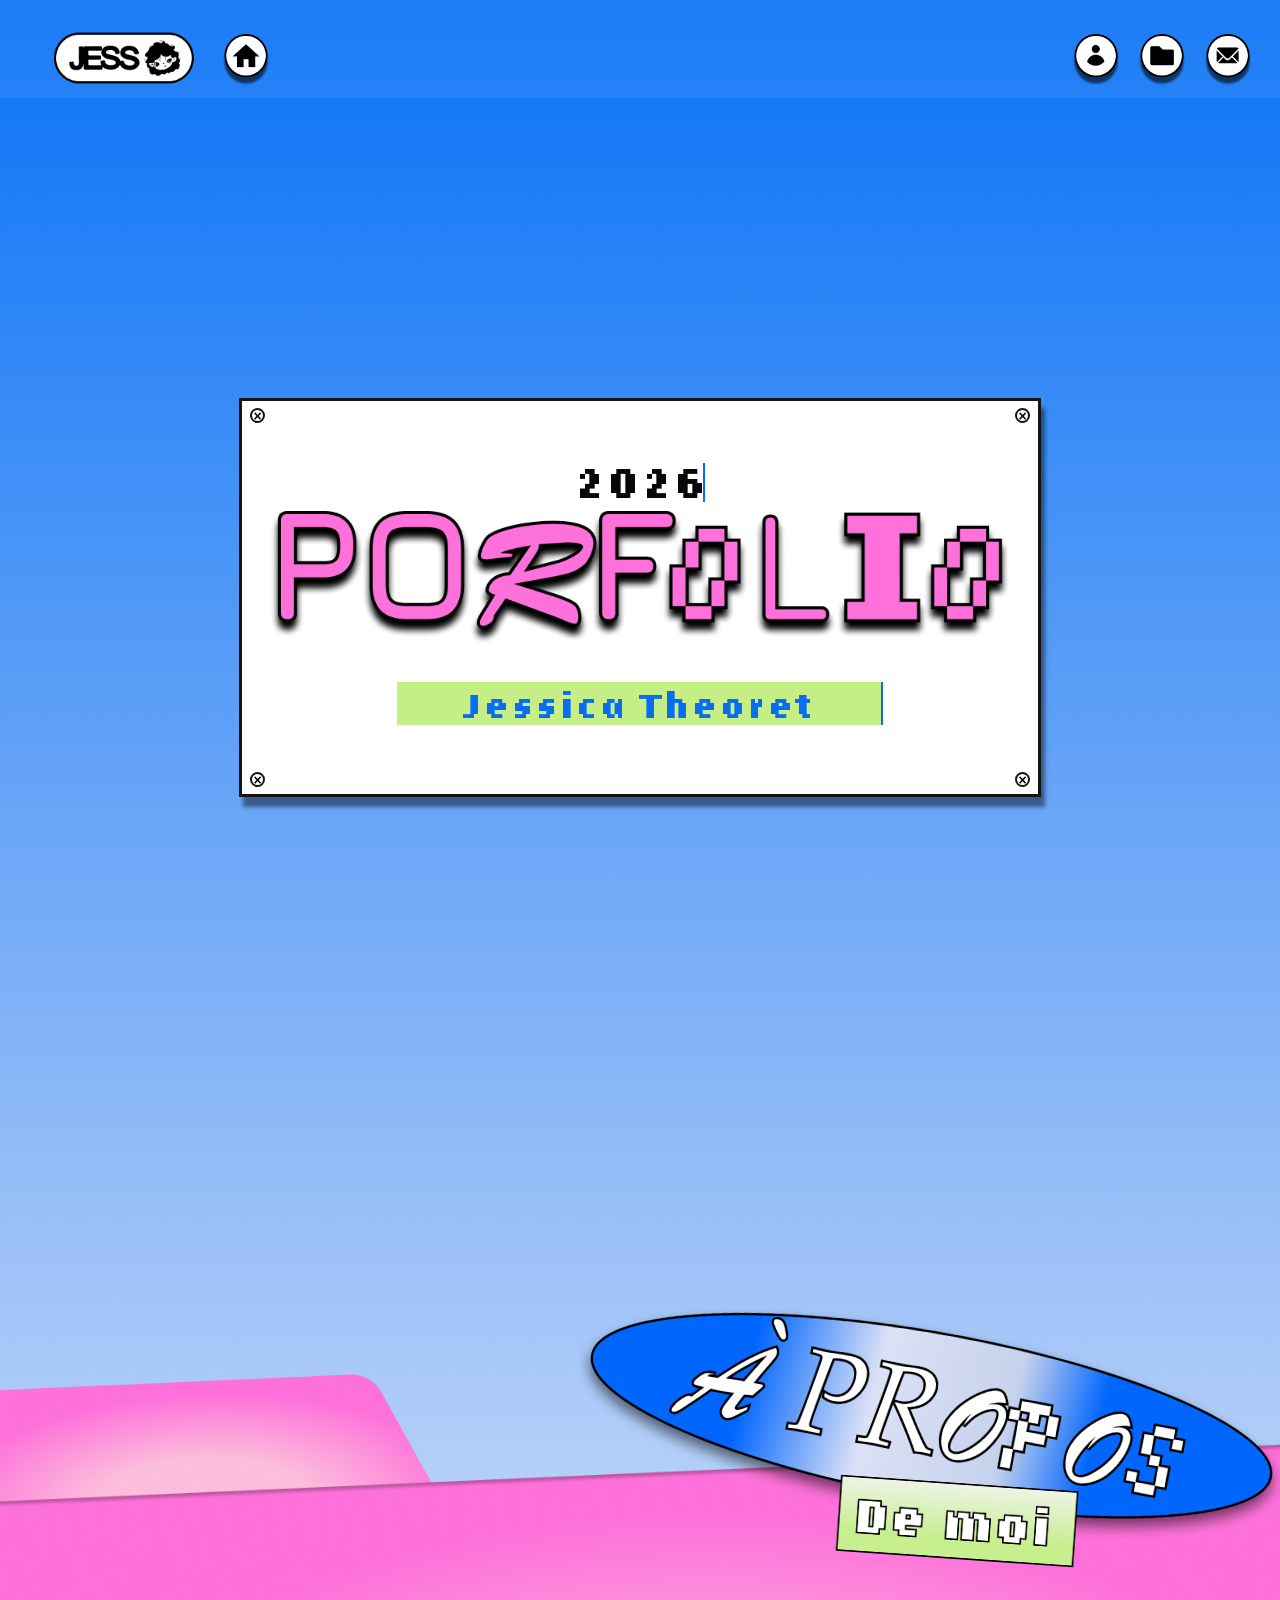
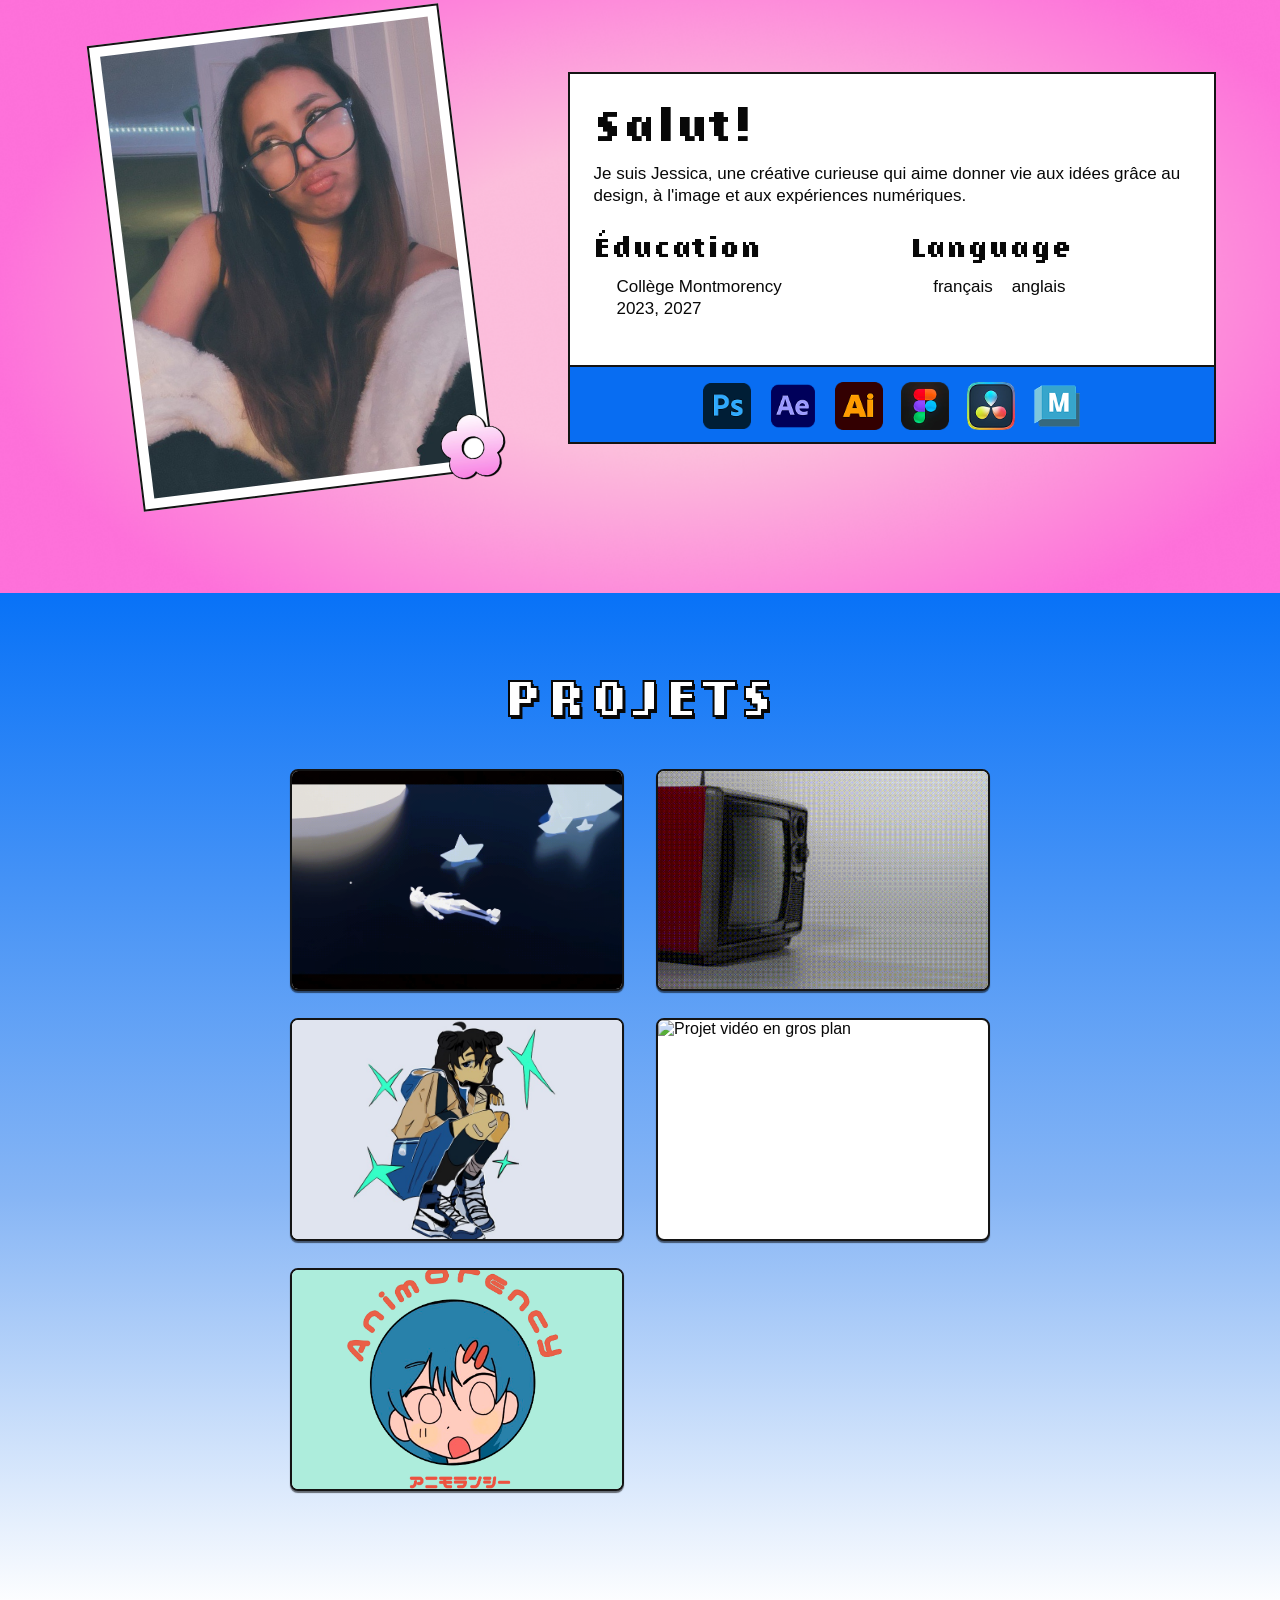
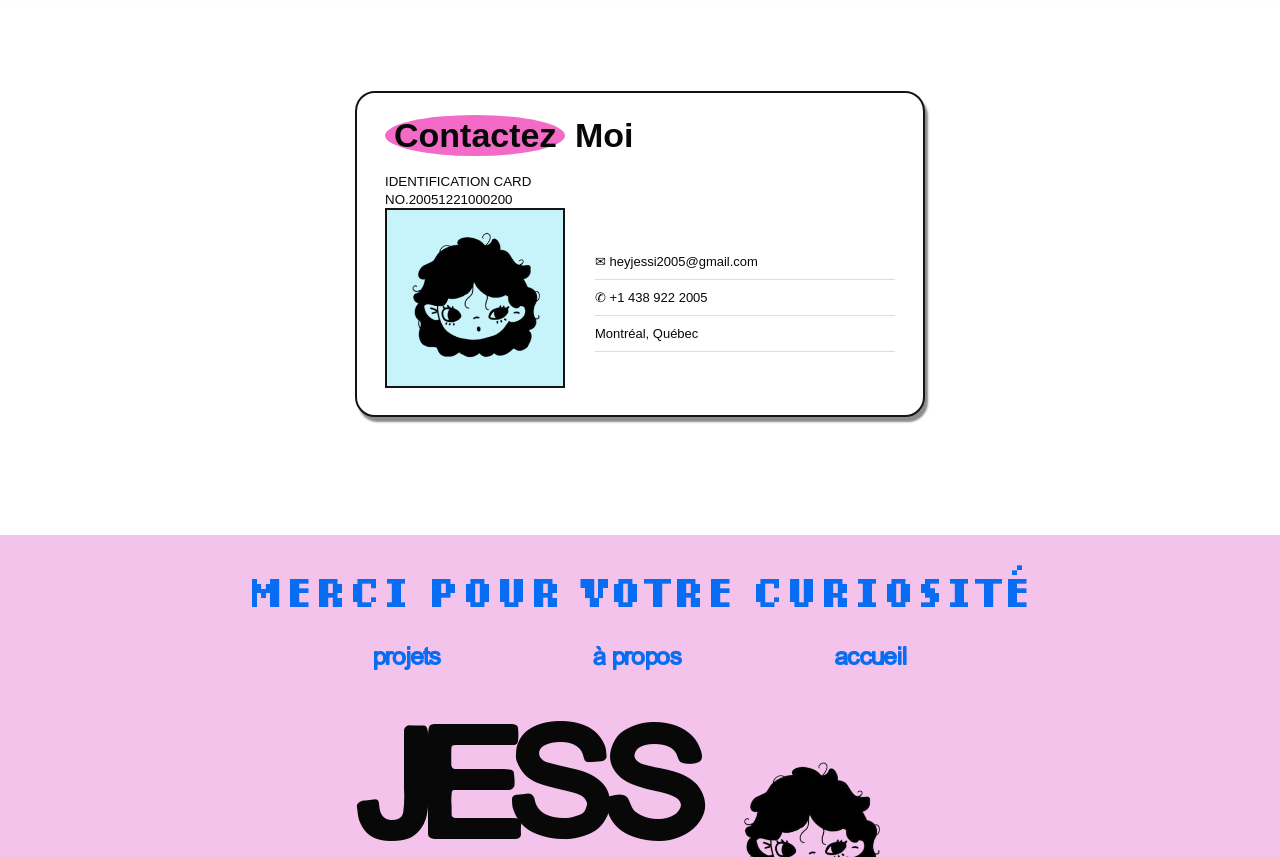
==== commit 79b0e1aa: "ajoue animation, projets modifications, header arrangé" ====
--- a/index.html
+++ b/index.html
@@ -15,13 +15,13 @@
         <a class="brand" href="index.html" aria-label="Retour à l'accueil">
           <img src="assets/icone/logohome.png" alt="Illustration de visage" />
         </a>
-        <a class="brand-home" href="#top" aria-label="Accueil">⌂</a>
+        <a class="brand-home" href="#top" aria-label="Accueil"><img src="assets/icone/acceuil icon.png" alt="Illustration de visage" /></a>
       </div>
 
       <div class="header-actions" aria-label="Réseaux sociaux et contact">
-        <a class="header-action" href="#contact" aria-label="Instagram">◉</a>
-        <a class="header-action" href="#contact" aria-label="Email">✉</a>
-        <a class="header-action" href="#contact" aria-label="Voir le contact">☰</a>
+        <a class="header-action" href="#about" aria-label="Instagram"><img src="assets/icone/about me icon.png" alt="Illustration de visage" /></a>
+        <a class="header-action" href="#projects" aria-label="Email"><img src="assets/icone/projets icon.png" alt="Illustration de projet" /></a>
+        <a class="header-action" href="#contact" aria-label="Voir le contact"><img src="assets/icone/contact icon.png" alt="Illustration de contact" /></a>
       </div>
     </header>
 
@@ -62,12 +62,30 @@
               </div>
             </div>
             <div class="tools" aria-label="Logiciels utilisés">
-              <img src="assets/icone/photoshop.png" alt="Photoshop" />
-              <img src="assets/icone/After Effect.png" alt="After Effects" />
-              <img src="assets/icone/Illustrator icon.png" alt="Illustrator" />
-              <img src="assets/icone/Figma.png" alt="Figma" />
-              <img src="assets/icone/davinci.png" alt="DaVinci Resolve" />
-              <img src="assets/icone/maya.png" alt="Maya" />
+              <div class="tools-item" tabindex="0">
+                <img src="assets/icone/photoshop.png" alt="Photoshop" />
+                <span>Photoshop</span>
+              </div>
+              <div class="tools-item" tabindex="0">
+                <img src="assets/icone/After Effect.png" alt="After Effects" />
+                <span>After Effects</span>
+              </div>
+              <div class="tools-item" tabindex="0">
+                <img src="assets/icone/Illustrator icon.png" alt="Illustrator" />
+                <span>Illustrator</span>
+              </div>
+              <div class="tools-item" tabindex="0">
+                <img src="assets/icone/Figma.png" alt="Figma" />
+                <span>Figma</span>
+              </div>
+              <div class="tools-item" tabindex="0">
+                <img src="assets/icone/davinci.png" alt="DaVinci Resolve" />
+                <span>DaVinci</span>
+              </div>
+              <div class="tools-item" tabindex="0">
+                <img src="assets/icone/maya.png" alt="Maya" />
+                <span>Maya</span>
+              </div>
             </div>
           </article>
         </div>
--- a/css/base.css
+++ b/css/base.css
@@ -25,16 +25,18 @@
 }
 
 .site-header {
-  position: absolute;
-  z-index: 2;
-  top: 18px;
+  position: sticky;
+  z-index: 30;
+  top: 0;
   left: 0;
   right: 0;
   display: flex;
   align-items: center;
   justify-content: space-between;
   gap: 20px;
-  padding: 0 28px;
+  padding: 18px 28px 0;
+  background: rgba(255, 255, 255, 0.08);
+  backdrop-filter: blur(2px);
 }
 
 .brand-group,
@@ -43,18 +45,13 @@
   align-items: center;
 }
 
-.brand-group {
-  gap: 18px;
-}
 
 .brand {
   display: inline-flex;
   align-items: center;
-  padding: 8px 18px 8px 16px;
-  border: 3px solid var(--line);
+  padding: 8px 18px 8px 16px;;
   border-radius: 999px;
-  background: rgba(255, 255, 255, 0.15);
-  box-shadow: 3px 4px 0 rgba(0, 0, 0, 0.4);
+ 
   font-family: var(--display);
   font-size: clamp(32px, 2.7vw, 54px);
   line-height: 1;
@@ -66,32 +63,28 @@
 }
 
 .brand img {
-  width: 40px;
-  height: 40px;
+  width: 150px;
+  height: 64px;
   object-fit: contain;
   margin-left: 10px;
 }
 
-.brand-home,
+.brand-home {
+  display: grid;
+  place-items: center;
+  width: 48px;
+  height: 48px;
+  line-height: 1;
+}
+
 .header-action {
   display: grid;
   place-items: center;
   width: 48px;
   height: 48px;
-  border: 3px solid var(--line);
-  border-radius: 50%;
-  background: #ffffff;
-  color: var(--ink);
-  box-shadow: 3px 4px 0 rgba(0, 0, 0, 0.42);
-  font-size: 24px;
   line-height: 1;
 }
 
-.brand-home {
-  background: #000000;
-  color: #ffffff;
-  font-size: 24px;
-}
 
 .header-actions {
   gap: 18px;
--- a/css/layout.css
+++ b/css/layout.css
@@ -2,7 +2,7 @@
   min-height: 735px;
   display: grid;
   place-items: center;
-  padding: 110px 24px 70px;
+  padding: 300px 24px 460px;
 }
 
 .window {
@@ -53,6 +53,28 @@
   font-size: 43px;
   line-height: 0.9;
   letter-spacing: 2px;
+  display: inline-block;
+  overflow: hidden;
+  white-space: nowrap;
+  border-right: 2px solid var(--blue);
+  width: 0;
+  animation: typing-year 1.2s steps(4, end) forwards, blink-caret 0.8s step-end infinite;
+  animation-delay: 0.2s;
+}
+
+@keyframes typing-year {
+  from {
+    width: 0;
+  }
+  to {
+    width: 3.8ch;
+  }
+}
+
+@keyframes blink-caret {
+  50% {
+    border-color: transparent;
+  }
 }
 
 .window--hero h1 {
@@ -74,6 +96,22 @@
   text-align: center;
   font: 34px/1 var(--pixel);
   letter-spacing: 1px;
+  display: inline-block;
+  overflow: hidden;
+  white-space: nowrap;
+  border-right: 2px solid var(--blue);
+  width: 0;
+  animation: typing-name 2.1s steps(18, end) forwards, blink-caret 0.8s step-end infinite;
+  animation-delay: 1.3s;
+}
+
+@keyframes typing-name {
+  from {
+    width: 0;
+  }
+  to {
+    width: 18ch;
+  }
 }
 
 .about {
@@ -138,6 +176,20 @@
   right: -28px;
   bottom: -22px;
   width: 91px;
+  animation: flower-spin 12s linear infinite;
+  transform-origin: center;
+}
+
+@keyframes flower-spin {
+  0% {
+    transform: rotate(0deg);
+  }
+  50% {
+    transform: rotate(180deg);
+  }
+  100% {
+    transform: rotate(360deg);
+  }
 }
 
 .about-card {
@@ -182,7 +234,8 @@
 
 .tools {
   display: flex;
-  align-items: center;
+  align-items: flex-end;
+  justify-content: center;
   gap: 18px;
   min-height: 77px;
   margin-top: 28px;
@@ -191,10 +244,50 @@
   background: var(--blue);
 }
 
-.tools img {
+.tools-item {
+  position: relative;
+  display: inline-flex;
+  flex-direction: column;
+  align-items: center;
+  justify-content: end;
+  gap: 8px;
+  min-width: 48px;
+  cursor: default;
+}
+
+.tools-item img {
   width: 48px;
   height: 48px;
   object-fit: contain;
+  transition: transform 0.2s ease;
+}
+
+.tools-item span {
+  position: absolute;
+  left: 50%;
+  bottom: -18px;
+  transform: translateX(-50%) translateY(6px);
+  padding: 4px 6px;
+  border: 2px solid var(--line);
+  background: rgba(255, 255, 255, 0.96);
+  color: var(--ink);
+  font-size: 10px;
+  line-height: 1;
+  white-space: nowrap;
+  opacity: 0;
+  pointer-events: none;
+  transition: opacity 0.2s ease, transform 0.2s ease;
+}
+
+.tools-item:hover img,
+.tools-item:focus-visible img {
+  transform: scale(1.12);
+}
+
+.tools-item:hover span,
+.tools-item:focus-visible span {
+  opacity: 1;
+  transform: translateX(-50%) translateY(0);
 }
 
 @media (max-width: 700px) {
@@ -270,14 +363,32 @@
 
 .design-page {
   min-height: 100vh;
-  background: radial-gradient(circle at 50% 58%, #ffffff 0, #b7d2fa 27%, #0872f7 69%);
+  background: #0166FE;
   font-family: var(--body);
 }
 
+.project-shell {
+  max-width: 820px;
+  margin: 0 auto;
+  padding: 84px 20px 50px;
+}
+
+.project-sheet {
+  position: relative;
+  padding: 30px 18px 26px;
+  border: 3px solid var(--line);
+  border-radius: 22px 22px 18px 18px;
+  background: #ffff; 
+  box-shadow: 4px 8px 0 rgba(0, 0, 0, 0.45);
+}
+
+
+
 .design-header {
-  position: absolute;
-  top: 22px;
+  position: sticky;
+  top: 12px;
   padding: 0 18px;
+  z-index: 20;
 }
 
 .design-brand {
@@ -320,16 +431,17 @@
 }
 
 .design-hero {
-  padding: 93px 18px 0;
+  padding: 8px 8px 0;
 }
 
 .design-video {
   position: relative;
-  width: min(600px, 100%);
+  width: min(610px, 100%);
   margin: 0 auto;
   border: 3px solid var(--line);
   border-radius: 4px;
   overflow: hidden;
+  background: #f2f5f8;
   box-shadow: 0 2px 1px rgba(0, 0, 0, 0.45);
 }
 
@@ -367,141 +479,191 @@
 
 .design-intro {
   display: grid;
-  grid-template-columns: 294px 253px;
-  gap: 62px;
-  width: min(100% - 32px, 610px);
-  margin: 70px auto 0;
+  grid-template-columns: 1.15fr 0.85fr;
+  gap: 26px;
+  width: min(100%, 650px);
+  margin: 16px auto 0;
 }
 
 .intro-note,
-.info-card {
+.info-card,
+.project-palette-section,
+.moodboard-frame,
+.design-contact {
   border: 2px solid var(--line);
-  box-shadow: 2px 4px 1px rgba(0, 0, 0, 0.55);
+  background: #ece3e3;
+  box-shadow: 2px 4px 0 rgba(0, 0, 0, 0.55);
 }
 
 .intro-note {
   position: relative;
-  min-height: 488px;
-  padding: 40px 22px 25px;
-  border-radius: 23px;
-  background: var(--green);
+  min-height: 260px;
+  padding: 26px 22px 20px;
+  border-radius: 18px;
 }
 
 .intro-note h1,
-.info-card h2 {
+.info-card h2,
+.project-palette-section h2 {
   margin: 0;
   font: 29px/1 var(--pixel);
   letter-spacing: 2px;
 }
+
+.intro-note h1 {
+  font-size: clamp(24px, 2vw, 35px);
+}
+
 .intro-note p {
-  margin: 34px 0 0;
+  margin: 18px 0 0;
   font-size: 16px;
   line-height: 1.42;
 }
 .intro-note p + p {
-  margin-top: 27px;
-}
+  margin-top: 14px;
+}
+
 .folder-sticker {
   position: absolute;
   right: -18px;
-  bottom: -37px;
-  width: 100px;
+  bottom: -28px;
+  width: 92px;
   transform: rotate(-9deg);
 }
 
 .intro-side {
   display: grid;
-  gap: 70px;
-  padding-top: 0;
-}
+  gap: 18px;
+}
+
 .info-card {
-  min-height: 209px;
-  padding: 58px 16px 20px;
-  background: var(--pink);
-}
+  min-height: 156px;
+  padding: 18px 16px 16px;
+  border-radius: 8px;
+}
+
 .info-card h2 {
-  font-size: 28px;
-}
+  font-size: 25px;
+}
+
 .software-list {
   display: flex;
   align-items: center;
   gap: 14px;
-  margin-top: 32px;
-}
+  margin-top: 20px;
+}
+
 .software-list img {
   width: 47px;
   height: 47px;
   object-fit: contain;
 }
+
 .roles-card {
-  min-height: 209px;
-  padding-top: 40px;
-}
-.roles-card h2 {
-  font-size: 27px;
-}
+  min-height: 146px;
+  padding-top: 17px;
+}
+
 .roles-card ul {
-  margin: 27px 0 0;
-  padding-left: 15px;
-  font-size: 20px;
-  line-height: 1.75;
-  letter-spacing: 1px;
+  margin: 16px 0 0;
+  padding-left: 18px;
+  font-size: 17px;
+  line-height: 1.8;
+  letter-spacing: 0.5px;
+}
+
+.project-palette-section {
+  width: min(100%, 620px);
+  margin: 26px auto 0;
+  padding: 18px 12px 14px;
+  border-radius: 8px;
+  text-align: center;
+}
+
+.project-palette-section h2 {
+  margin-bottom: 18px;
+  font-size: 29px;
+}
+
+.project-palette {
+  display: flex;
+  align-items: center;
+  justify-content: center;
+  gap: 12px;
+  flex-wrap: wrap;
+}
+
+.project-palette__swatch {
+  width: 74px;
+  height: 52px;
+  border: 2px solid var(--line);
+  box-shadow: 2px 4px 0 rgba(0, 0, 0, 0.5);
 }
 
 .moodboard-section {
   display: flex;
   align-items: center;
   justify-content: center;
-  gap: 34px;
-  margin: 122px auto 0;
-}
+  gap: 20px;
+  width: min(100%, 620px);
+  margin: 36px auto 0;
+}
+
+.portrait-gallery-section {
+  margin-top: 26px;
+}
+
+.portrait-gallery-inner {
+  margin-top: 0;
+}
+
 .moodboard-frame {
-  width: min(460px, calc(100% - 108px));
+  width: min(460px, calc(100% - 100px));
   margin: 0;
-  border: 2px solid var(--line);
-  background: #ffffff;
-  box-shadow: 2px 4px 1px rgba(0, 0, 0, 0.55);
-}
+  border-radius: 8px;
+  overflow: hidden;
+}
+
 .moodboard-frame img {
   width: 100%;
-}
+  display: block;
+}
+
 .moodboard-arrow {
   display: grid;
   place-items: center;
-  width: 50px;
-  height: 50px;
-  flex: 0 0 50px;
+  width: 38px;
+  height: 38px;
+  flex: 0 0 38px;
   border: 2px solid var(--line);
   border-radius: 50%;
-  background: var(--green);
-  box-shadow: 2px 4px 1px rgba(0, 0, 0, 0.55);
-  font:
-    35px/1 Arial,
-    sans-serif;
+  background: #ffffff;
+  box-shadow: 2px 3px 0 rgba(0, 0, 0, 0.55);
+  font: 26px/1 Arial, sans-serif;
+  color: var(--ink);
   cursor: pointer;
 }
 
 .design-contact {
   position: relative;
-  width: min(600px, calc(100% - 96px));
-  min-height: 126px;
-  margin: 59px auto 215px;
-  padding: 28px 40px;
-  border: 2px solid var(--line);
-  border-radius: 23px;
-  background: #c7f4fb;
-  box-shadow: 2px 4px 1px rgba(0, 0, 0, 0.55);
-}
+  width: min(100%, 610px);
+  min-height: 120px;
+  margin: 34px auto 24px;
+  padding: 22px 18px 18px;
+  border-radius: 18px;
+}
+
 .design-contact p {
   margin: 0;
   font-size: 14px;
   line-height: 1.4;
 }
+
 .design-contact img {
   position: absolute;
-  left: -55px;
-  bottom: -43px;
-  width: 105px;
+  left: -40px;
+  bottom: -24px;
+  width: 86px;
   transform: rotate(13deg);
 }
 
@@ -658,6 +820,7 @@
 }
 
 .project-tile {
+  position: relative;
   display: block;
   aspect-ratio: 1.5;
   overflow: hidden;
@@ -671,7 +834,7 @@
 }
 
 .project-tile:hover {
-  transform: translateY(-4px) rotate(-1deg);
+  transform: translateY(-4px) scale(1.03) rotate(-1deg);
   box-shadow: 0 6px 2px rgba(0, 0, 0, 0.4);
 }
 
@@ -679,16 +842,71 @@
   width: 100%;
   height: 100%;
   object-fit: cover;
+  transition: transform 0.35s ease;
+}
+
+.project-tile:hover img,
+.project-tile:focus-visible img {
+  transform: scale(1.08);
+}
+
+.project-tile__label {
+  position: absolute;
+  right: 0;
+  bottom: 0;
+  left: 0;
+  display: flex;
+  align-items: center;
+  justify-content: center;
+  min-height: 52px;
+  padding: 10px 16px;
+  background: linear-gradient(180deg, rgba(8, 114, 247, 0), #000000);
+  color: #ffffff;
+  font: 700 18px/1 var(--body);
+  letter-spacing: 1px;
+  text-transform: uppercase;
+  opacity: 0;
+  transform: translateY(18px);
+  transition:
+    opacity 0.25s ease,
+    transform 0.25s ease;
+}
+
+.project-tile:hover .project-tile__label,
+.project-tile:focus-visible .project-tile__label {
+  opacity: 1;
+  transform: translateY(0);
 }
 
 .contact-card {
   width: min(570px, 94%);
-  margin: 96px auto 0;
+  margin: 200px auto 0;
   padding: 22px 28px 27px;
   border: 2px solid var(--line);
   border-radius: 20px;
   background: var(--white);
   box-shadow: 3px 5px 2px rgba(0, 0, 0, 0.45);
+  animation: contact-card-sway 4s ease-in-out infinite;
+}
+
+.contact-card:hover {
+  animation-play-state: paused;
+}
+
+@keyframes contact-card-sway {
+  0%,
+  100% {
+    transform: translateX(0);
+  }
+  25% {
+    transform: translateX(-4px);
+  }
+  50% {
+    transform: translateX(0);
+  }
+  75% {
+    transform: translateX(4px);
+  }
 }
 
 .contact-card__heading {
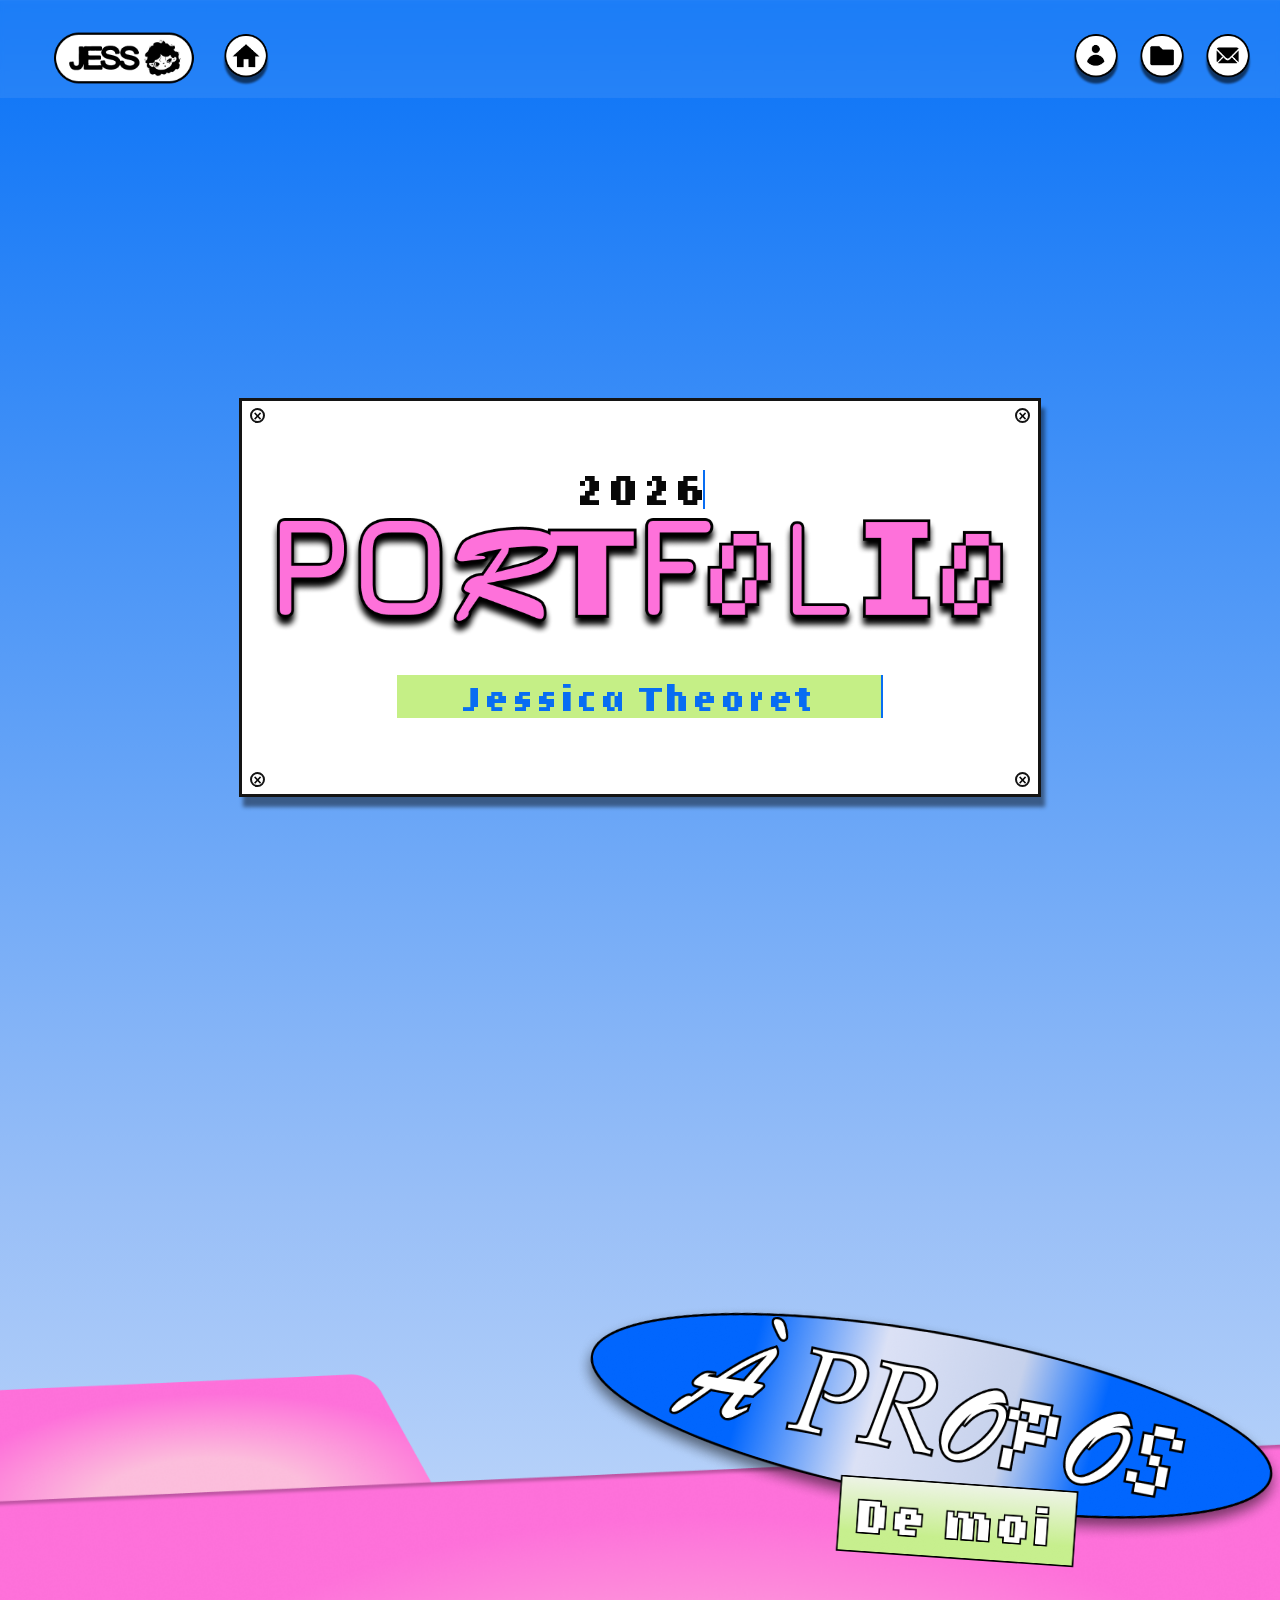
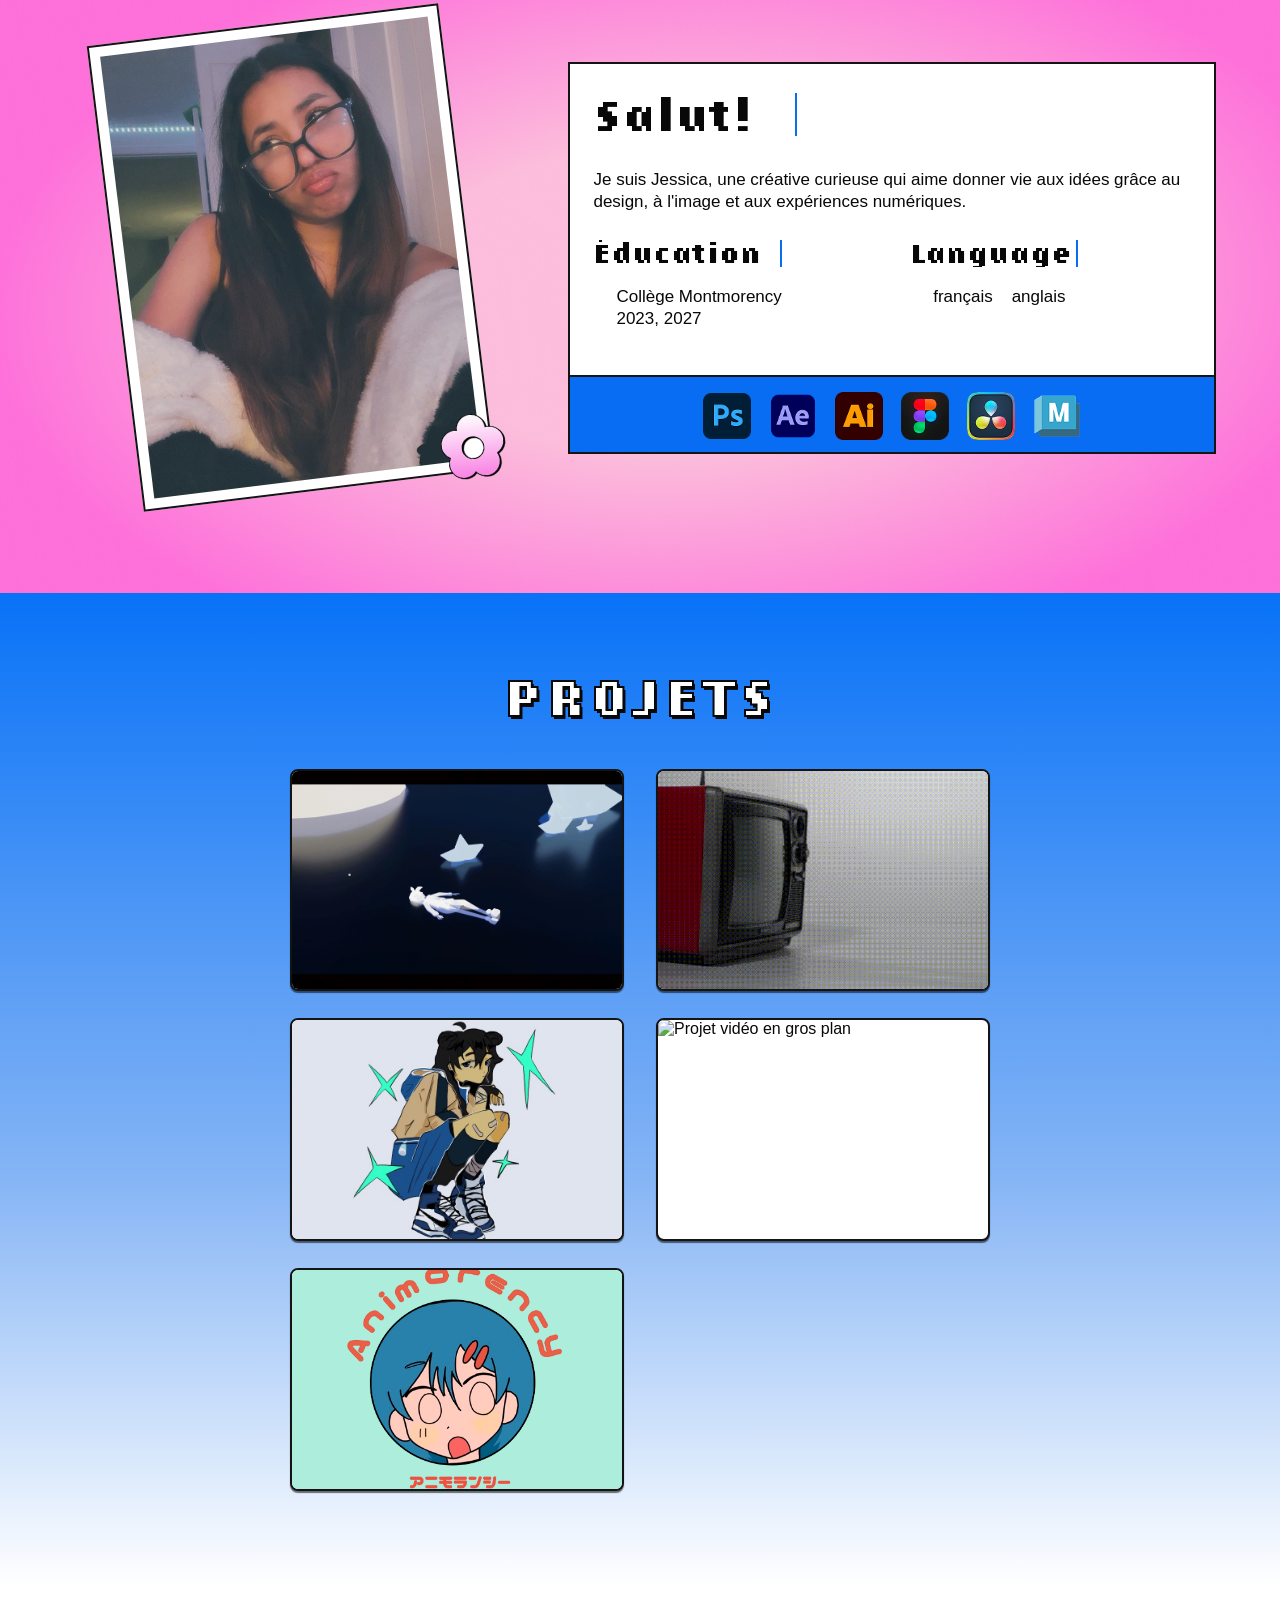
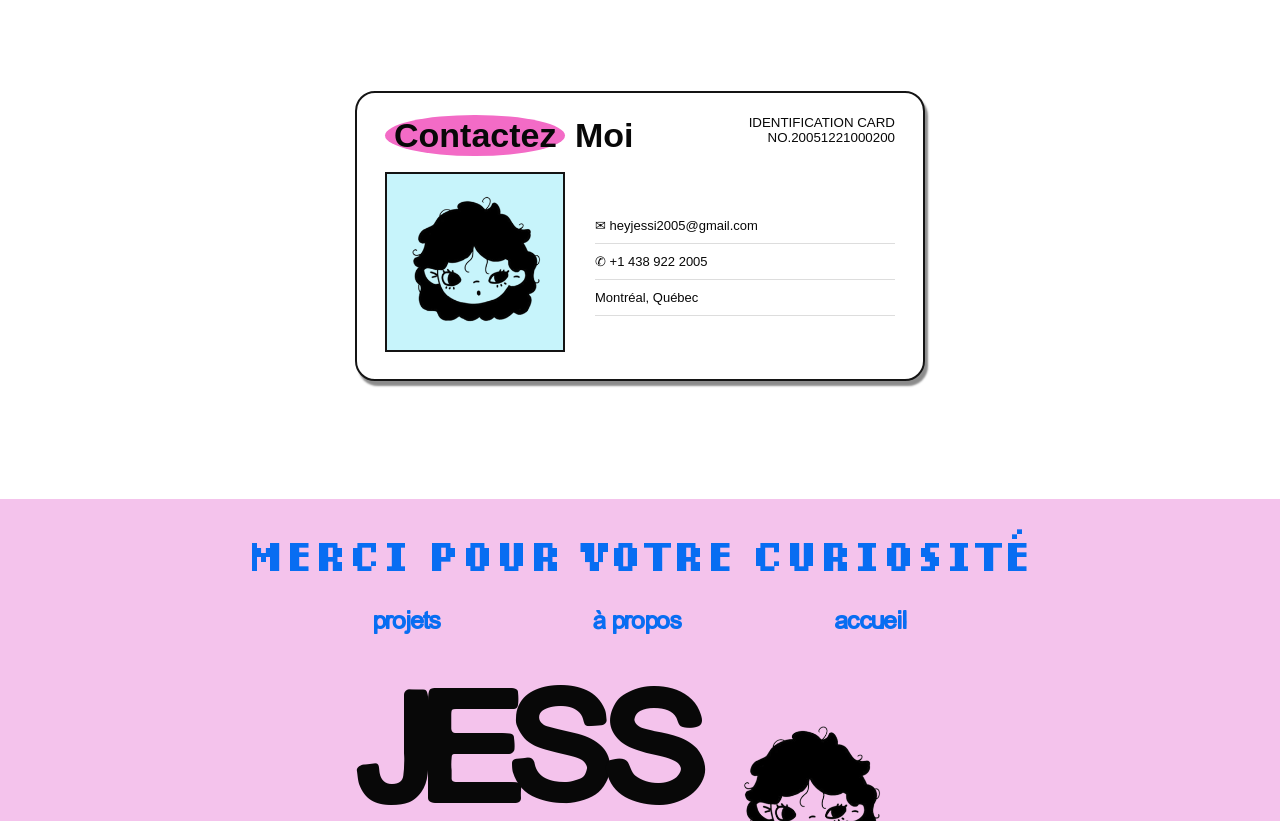
==== commit ded4263c: "modification html, css, js" ====
--- a/index.html
+++ b/index.html
@@ -1,6 +1,7 @@
 <!doctype html>
 <html lang="fr">
   <head>
+    <!-- Configuration de la page d'accueil et feuilles de style partagees. -->
     <meta charset="utf-8" />
     <meta name="viewport" content="width=device-width, initial-scale=1" />
     <meta name="description" content="Portfolio de Jessica Theoret, designer graphique et créative numérique." />
@@ -10,6 +11,7 @@
     <link rel="stylesheet" href="css/layout.css" />
   </head>
   <body id="top" data-page="home">
+    <!-- Navigation principale: logo, accueil, a propos, projets et contact. -->
     <header class="site-header">
       <div class="brand-group">
         <a class="brand" href="index.html" aria-label="Retour à l'accueil">
@@ -26,18 +28,20 @@
     </header>
 
     <main>
+      <!-- Hero: fenetre graphique avec l'annee, le titre et le nom. -->
       <section class="hero" aria-labelledby="hero-title">
         <div class="window window--hero">
           <span class="window-control" aria-hidden="true">×</span>
           <span class="window-control window-control--right" aria-hidden="true">×</span>
           <p class="year">2026</p>
-          <h1 id="hero-title"><img src="assets/image/PORFOLIO.png" alt="Portfolio" /></h1>
+          <h1 id="hero-title"><img src="assets/image/PORTFOLIO.png" alt="Portfolio" /></h1>
           <p class="hero-name">Jessica Theoret</p>
           <span class="window-control window-control--bottom" aria-hidden="true">×</span>
           <span class="window-control window-control--bottom window-control--right" aria-hidden="true">×</span>
         </div>
       </section>
 
+      <!-- Section a propos: portrait, presentation, formation et logiciels. -->
       <section class="about" id="about" aria-labelledby="about-title">
         <div class="about-backdrop"></div>
         <div class="about-title-wrap">
@@ -49,15 +53,15 @@
             <img class="flower" src="assets/icone/extra - flower 1.png" alt="" />
           </figure>
           <article class="about-card">
-            <h3>Salut!</h3>
+            <h3 class="typing-about typing-about--salut">Salut!</h3>
             <p>Je suis Jessica, une créative curieuse qui aime donner vie aux idées grâce au design, à l'image et aux expériences numériques.</p>
             <div class="facts">
               <div>
-                <h4>Éducation</h4>
+                <h4 class="typing-about typing-about--education">Éducation</h4>
                 <p>Collège Montmorency<br />2023, 2027</p>
               </div>
               <div>
-                <h4>Language</h4>
+                <h4 class="typing-about typing-about--language">Language</h4>
                 <p>français &nbsp;&nbsp; anglais</p>
               </div>
             </div>
@@ -91,6 +95,7 @@
         </div>
       </section>
 
+      <!-- Section projets: la galerie est remplie dynamiquement par website.js. -->
       <section class="projects-section" id="projects" aria-labelledby="projects-title">
         <div class="projects-main">
           <h2 class="projects-title" id="projects-title">PROJETS</h2>
@@ -116,6 +121,7 @@
       </section>
     </main>
 
+    <!-- Pied de page avec navigation secondaire et signature visuelle. -->
     <footer class="site-footer">
       <h2>MERCI POUR VOTRE CURIOSITÉ</h2>
       <nav aria-label="Navigation du pied de page">
@@ -129,6 +135,7 @@
       </div>
     </footer>
 
+    <!-- Donnees de secours puis logique d'affichage de la page. -->
     <script src="css/js/data.js"></script>
     <script src="css/js/website.js"></script>
   </body>
--- a/css/variables.css
+++ b/css/variables.css
@@ -1,3 +1,4 @@
+/* Polices locales utilisees par les titres, le texte et les elements decoratifs. */
 @font-face {
   font-family: "Bootzy TM";
   src: url("../assets/fonts/BootzyTM.ttf") format("truetype");
@@ -24,6 +25,7 @@
   font-display: swap;
 }
 
+/* Variables globales de couleur, typographie et contours. */
 :root {
   --ink: #080808;
   --paper: #ffffff;
--- a/css/base.css
+++ b/css/base.css
@@ -1,11 +1,14 @@
+/* Regles de base communes a toutes les pages. */
 * {
   box-sizing: border-box;
 }
 
+/* Defilement fluide et couleurs generales du site. */
 html {
   scroll-behavior: smooth;
 }
 
+/* Mise en page generale du document. */
 body {
   margin: 0;
   color: var(--ink);
@@ -14,16 +17,19 @@
   overflow-x: hidden;
 }
 
+/* Liens sans soulignement pour suivre le style graphique du portfolio. */
 a {
   color: inherit;
   text-decoration: none;
 }
 
+/* Images responsives par defaut. */
 img {
   display: block;
   max-width: 100%;
 }
 
+/* En-tete sticky partagee par les pages. */
 .site-header {
   position: sticky;
   z-index: 30;
@@ -39,19 +45,20 @@
   backdrop-filter: blur(2px);
 }
 
+/* Groupes de navigation et actions de l'en-tete. */
 .brand-group,
 .header-actions {
   display: flex;
   align-items: center;
 }
 
-
+/* Logo principal. */
 .brand {
   display: inline-flex;
   align-items: center;
-  padding: 8px 18px 8px 16px;;
+  padding: 8px 18px 8px 16px;
   border-radius: 999px;
- 
+
   font-family: var(--display);
   font-size: clamp(32px, 2.7vw, 54px);
   line-height: 1;
@@ -69,6 +76,7 @@
   margin-left: 10px;
 }
 
+/* Bouton accueil et boutons d'actions avec icones. */
 .brand-home {
   display: grid;
   place-items: center;
@@ -85,11 +93,11 @@
   line-height: 1;
 }
 
-
 .header-actions {
   gap: 18px;
 }
 
+/* Petit deplacement au survol des liens de l'en-tete. */
 .header-action:hover,
 .brand:hover,
 .brand-home:hover {
--- a/css/layout.css
+++ b/css/layout.css
@@ -1,3 +1,4 @@
+/* Hero de la page d'accueil. */
 .hero {
   min-height: 735px;
   display: grid;
@@ -5,6 +6,7 @@
   padding: 300px 24px 460px;
 }
 
+/* Fenetre graphique qui contient le hero. */
 .window {
   position: relative;
   border: 3px solid var(--line);
@@ -12,6 +14,7 @@
   box-shadow: 4px 10px 4px rgba(0, 0, 0, 0.45);
 }
 
+/* Variante principale de la fenetre du hero. */
 .window--hero {
   width: min(802px, 100%);
   min-height: 399px;
@@ -22,6 +25,7 @@
   padding: 47px 14px 54px;
 }
 
+/* Faux boutons de fenetre decoratifs. */
 .window-control {
   position: absolute;
   top: 7px;
@@ -47,6 +51,7 @@
   bottom: 7px;
 }
 
+/* Animation de frappe de l'annee dans le hero. */
 .year {
   margin: 0 0 9px;
   font-family: var(--pixel);
@@ -58,10 +63,13 @@
   white-space: nowrap;
   border-right: 2px solid var(--blue);
   width: 0;
-  animation: typing-year 1.2s steps(4, end) forwards, blink-caret 0.8s step-end infinite;
+  animation:
+    typing-year 1.2s steps(4, end) forwards,
+    blink-caret 0.8s step-end infinite;
   animation-delay: 0.2s;
 }
 
+/* Animation typing-year: augmente la largeur du texte 2026. */
 @keyframes typing-year {
   from {
     width: 0;
@@ -71,12 +79,14 @@
   }
 }
 
+/* Animation blink-caret: fait clignoter la bordure du curseur. */
 @keyframes blink-caret {
   50% {
     border-color: transparent;
   }
 }
 
+/* Titre image du hero. */
 .window--hero h1 {
   width: min(100%, 740px);
   margin: 0;
@@ -87,6 +97,7 @@
   height: auto;
 }
 
+/* Animation de frappe du nom dans le hero. */
 .hero-name {
   width: 100%;
   margin: 37px 0 0;
@@ -101,10 +112,13 @@
   white-space: nowrap;
   border-right: 2px solid var(--blue);
   width: 0;
-  animation: typing-name 2.1s steps(18, end) forwards, blink-caret 0.8s step-end infinite;
+  animation:
+    typing-name 2.1s steps(18, end) forwards,
+    blink-caret 0.8s step-end infinite;
   animation-delay: 1.3s;
 }
 
+/* Animation typing-name: revele progressivement le nom Jessica Theoret. */
 @keyframes typing-name {
   from {
     width: 0;
@@ -114,6 +128,7 @@
   }
 }
 
+/* Section a propos de la page d'accueil. */
 .about {
   position: relative;
   min-height: 780px;
@@ -121,6 +136,7 @@
   isolation: isolate;
 }
 
+/* Image de dossier utilisee comme arriere-plan de la section a propos. */
 .about-backdrop {
   position: absolute;
   z-index: -1;
@@ -130,6 +146,7 @@
   transform: none;
 }
 
+/* Titre image incline de la section a propos. */
 .about-title-wrap {
   position: relative;
   width: min(100%, 720px);
@@ -155,6 +172,7 @@
   gap: clamp(28px, 4vw, 62px);
 }
 
+/* Cadre du portrait et image decorative. */
 .portrait-frame {
   position: relative;
   width: min(500px, 78%);
@@ -171,6 +189,7 @@
   object-fit: cover;
 }
 
+/* Animation flower-spin: fait tourner la fleur decorative autour de son centre. */
 .flower {
   position: absolute;
   right: -28px;
@@ -180,6 +199,7 @@
   transform-origin: center;
 }
 
+/* Rotation continue de la fleur dans la section a propos. */
 @keyframes flower-spin {
   0% {
     transform: rotate(0deg);
@@ -192,6 +212,7 @@
   }
 }
 
+/* Carte de presentation et faits personnels. */
 .about-card {
   border: 2px solid var(--line);
   background: var(--white);
@@ -210,6 +231,44 @@
   font: 43px/1 var(--pixel);
 }
 
+/* Animation typing-about: revele progressivement les titres Salut, Education et Language. */
+.typing-about {
+  display: inline-block;
+  width: 0;
+  overflow: hidden;
+  white-space: nowrap;
+  border-right: 2px solid var(--blue);
+  animation:
+    typing-about 1.2s steps(10, end) forwards,
+    blink-caret 0.8s step-end infinite;
+}
+
+/* Les trois titres apparaissent l'un apres l'autre apres les animations du hero. */
+.typing-about--salut {
+  --typing-width: 6ch;
+  animation-delay: 3.8s;
+}
+
+.typing-about--education {
+  --typing-width: 9ch;
+  animation-delay: 5.2s;
+}
+
+.typing-about--language {
+  --typing-width: 8ch;
+  animation-delay: 6.6s;
+}
+
+/* Largeur finale personnalisee selon le nombre de caracteres de chaque titre. */
+@keyframes typing-about {
+  from {
+    width: 0;
+  }
+  to {
+    width: var(--typing-width);
+  }
+}
+
 .about-card > p,
 .facts p {
   font-size: 17px;
@@ -232,6 +291,7 @@
   margin-top: 15px;
 }
 
+/* Bandeau des logiciels utilises. */
 .tools {
   display: flex;
   align-items: flex-end;
@@ -244,6 +304,7 @@
   background: var(--blue);
 }
 
+/* Icones des logiciels et leurs infobulles au survol ou au clavier. */
 .tools-item {
   position: relative;
   display: inline-flex;
@@ -276,7 +337,9 @@
   white-space: nowrap;
   opacity: 0;
   pointer-events: none;
-  transition: opacity 0.2s ease, transform 0.2s ease;
+  transition:
+    opacity 0.2s ease,
+    transform 0.2s ease;
 }
 
 .tools-item:hover img,
@@ -290,6 +353,7 @@
   transform: translateX(-50%) translateY(0);
 }
 
+/* Adaptation mobile de l'accueil et de la section a propos. */
 @media (max-width: 700px) {
   .site-header {
     left: 18px;
@@ -361,12 +425,14 @@
   }
 }
 
+/* Page detaillee d'un projet. */
 .design-page {
   min-height: 100vh;
-  background: #0166FE;
+  background: #0166fe;
   font-family: var(--body);
 }
 
+/* Conteneur et feuille visuelle du projet. */
 .project-shell {
   max-width: 820px;
   margin: 0 auto;
@@ -378,12 +444,11 @@
   padding: 30px 18px 26px;
   border: 3px solid var(--line);
   border-radius: 22px 22px 18px 18px;
-  background: #ffff; 
+  background: #ffff;
   box-shadow: 4px 8px 0 rgba(0, 0, 0, 0.45);
 }
 
-
-
+/* Anciennes regles de navigation de la variante design. */
 .design-header {
   position: sticky;
   top: 12px;
@@ -430,6 +495,7 @@
   gap: 10px;
 }
 
+/* Hero media du projet et bouton de lecture. */
 .design-hero {
   padding: 8px 8px 0;
 }
@@ -477,6 +543,7 @@
   background: #d6d6d6;
 }
 
+/* Bloc d'introduction et cartes d'informations du projet. */
 .design-intro {
   display: grid;
   grid-template-columns: 1.15fr 0.85fr;
@@ -572,6 +639,7 @@
   letter-spacing: 0.5px;
 }
 
+/* Palette de couleurs du projet. */
 .project-palette-section {
   width: min(100%, 620px);
   margin: 26px auto 0;
@@ -600,6 +668,7 @@
   box-shadow: 2px 4px 0 rgba(0, 0, 0, 0.5);
 }
 
+/* Moodboard et controles de navigation. */
 .moodboard-section {
   display: flex;
   align-items: center;
@@ -607,6 +676,11 @@
   gap: 20px;
   width: min(100%, 620px);
   margin: 36px auto 0;
+}
+
+/* Respecte l'attribut hidden pour les projets sans moodboard. */
+.moodboard-section[hidden] {
+  display: none;
 }
 
 .portrait-gallery-section {
@@ -639,11 +713,14 @@
   border-radius: 50%;
   background: #ffffff;
   box-shadow: 2px 3px 0 rgba(0, 0, 0, 0.55);
-  font: 26px/1 Arial, sans-serif;
+  font:
+    26px/1 Arial,
+    sans-serif;
   color: var(--ink);
   cursor: pointer;
 }
 
+/* Bloc contact et element sonore decoratif du projet. */
 .design-contact {
   position: relative;
   width: min(100%, 610px);
@@ -653,6 +730,11 @@
   border-radius: 18px;
 }
 
+/* Masque le bloc contact sur tous les projets sauf illustration. */
+.design-contact[hidden] {
+  display: none;
+}
+
 .design-contact p {
   margin: 0;
   font-size: 14px;
@@ -667,6 +749,7 @@
   transform: rotate(13deg);
 }
 
+/* Responsive du projet pour tablettes et petits ecrans. */
 @media (max-width: 980px) {
   .design-intro {
     grid-template-columns: 1fr;
@@ -684,6 +767,7 @@
   }
 }
 
+/* Responsive mobile du projet. */
 @media (max-width: 640px) {
   .design-header {
     top: 14px;
@@ -788,6 +872,7 @@
   }
 }
 
+/* Page d'accueil de la galerie de projets. */
 .projects-page {
   min-height: 100vh;
   background: linear-gradient(180deg, #0872f7 0, #86b5f5 39%, #ffffff 66%);
@@ -803,6 +888,7 @@
   padding: 78px 0 118px;
 }
 
+/* Titre et grille des projets. */
 .projects-title {
   margin: 0 0 47px;
   color: var(--white);
@@ -819,6 +905,7 @@
   gap: 27px 32px;
 }
 
+/* Carte projet: mouvement au survol et zoom de l'image. */
 .project-tile {
   position: relative;
   display: block;
@@ -878,6 +965,7 @@
   transform: translateY(0);
 }
 
+/* Carte de contact de la page d'accueil. */
 .contact-card {
   width: min(570px, 94%);
   margin: 200px auto 0;
@@ -889,8 +977,22 @@
   animation: contact-card-sway 4s ease-in-out infinite;
 }
 
+/* L'animation contact-card-sway deplace doucement toute la carte de contact. */
 .contact-card:hover {
   animation-play-state: paused;
+}
+
+.contact-card__top {
+  display: flex;
+  align-items: flex-start;
+  justify-content: space-between;
+  gap: 16px;
+}
+
+.contact-card__id {
+  margin-left: auto;
+  text-align: right;
+  white-space: nowrap;
 }
 
 @keyframes contact-card-sway {
@@ -930,6 +1032,7 @@
 }
 
 .contact-card__portrait {
+  /* Animation contact-card-sway: balancement horizontal de la carte de contact. */
   display: grid;
   width: 180px;
   height: 180px;
@@ -959,6 +1062,7 @@
   font-size: 13px;
 }
 
+/* Pied de page, navigation et signature. */
 .site-footer {
   position: relative;
   overflow: hidden;
@@ -1011,6 +1115,7 @@
   margin-left: 5px;
 }
 
+/* Responsive mobile de la grille, de la carte contact et du pied de page. */
 @media (max-width: 700px) {
   .projects-main {
     padding-top: 73px;
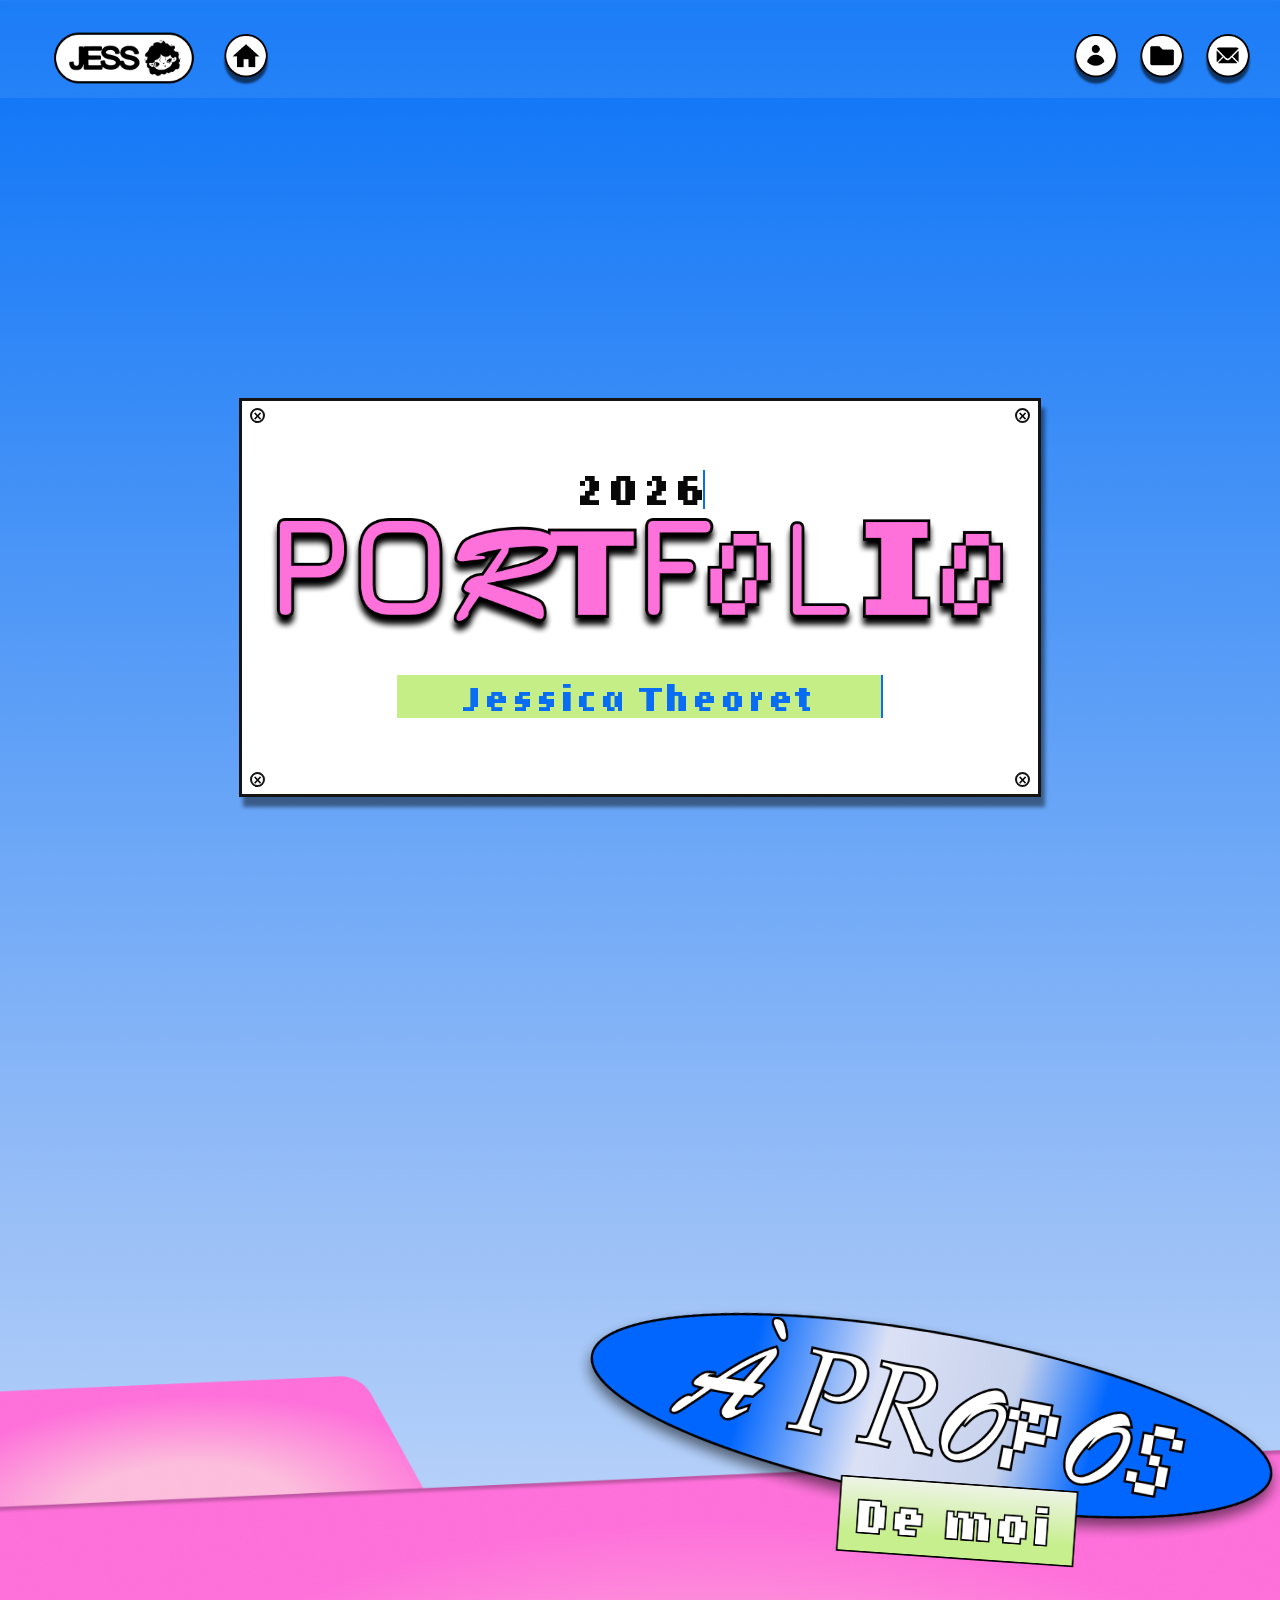
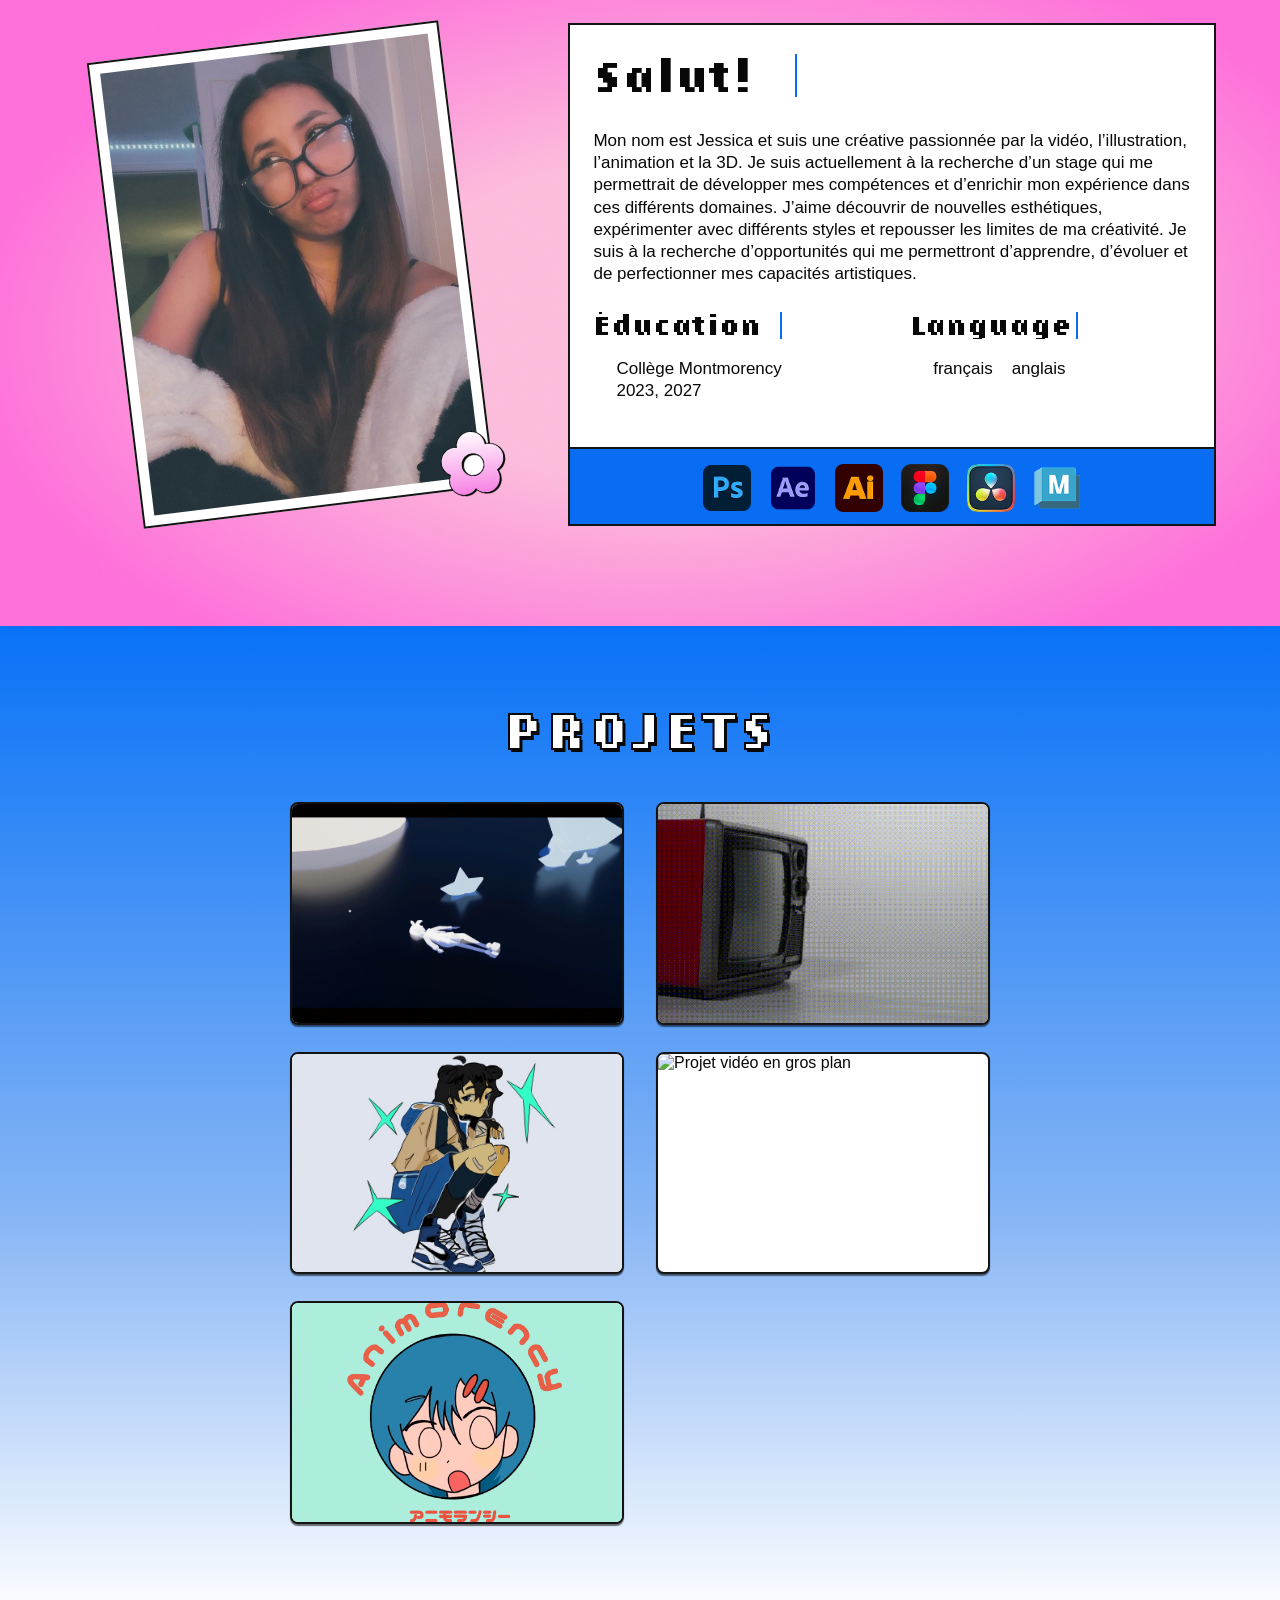
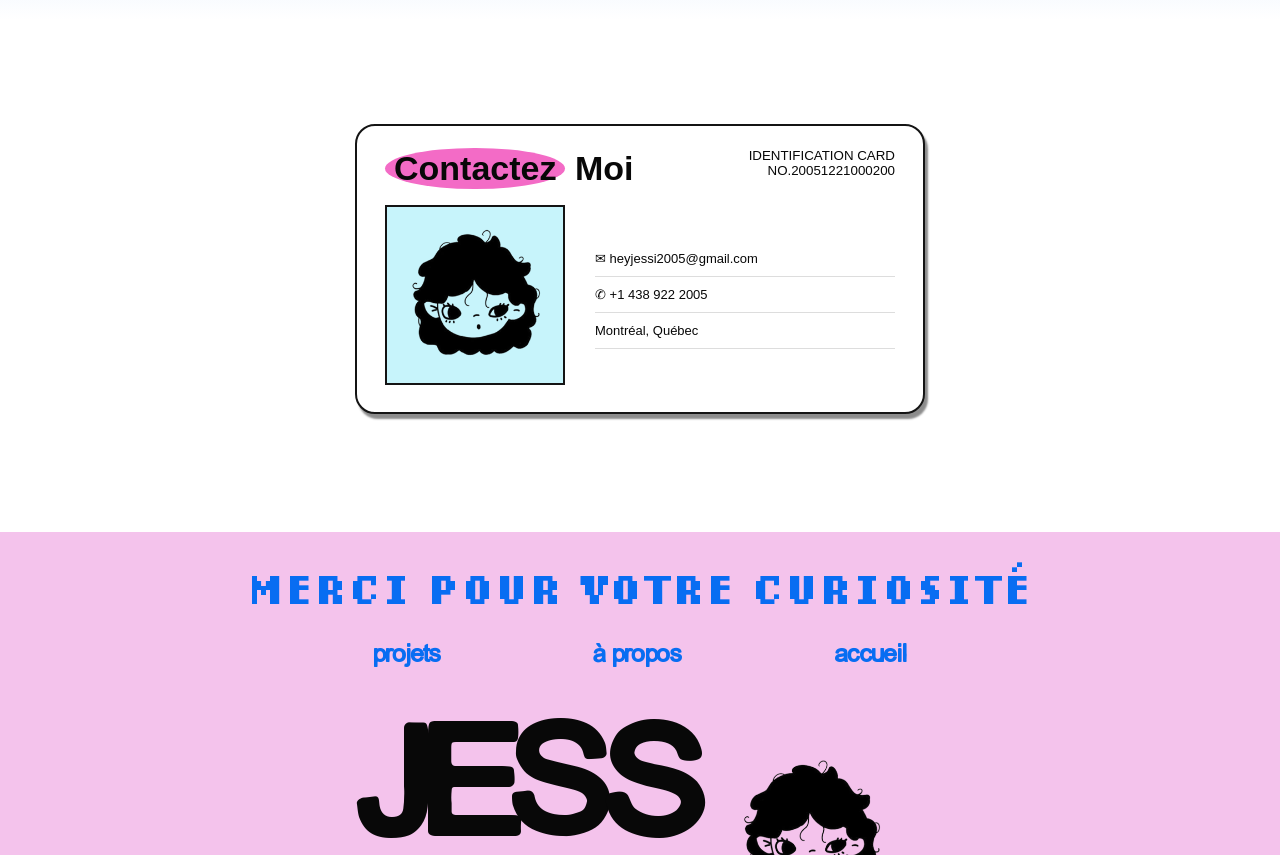
==== commit 2a16343d: "modification sur a propos de moi" ====
--- a/index.html
+++ b/index.html
@@ -54,7 +54,7 @@
           </figure>
           <article class="about-card">
             <h3 class="typing-about typing-about--salut">Salut!</h3>
-            <p>Je suis Jessica, une créative curieuse qui aime donner vie aux idées grâce au design, à l'image et aux expériences numériques.</p>
+            <p>Mon nom est Jessica et suis une créative passionnée par la vidéo, l’illustration, l’animation et la 3D. Je suis actuellement à la recherche d’un stage qui me permettrait de développer mes compétences et d’enrichir mon expérience dans ces différents domaines. J’aime découvrir de nouvelles esthétiques, expérimenter avec différents styles et repousser les limites de ma créativité. Je suis à la recherche d’opportunités qui me permettront d’apprendre, d’évoluer et de perfectionner mes capacités artistiques.</p>
             <div class="facts">
               <div>
                 <h4 class="typing-about typing-about--education">Éducation</h4>
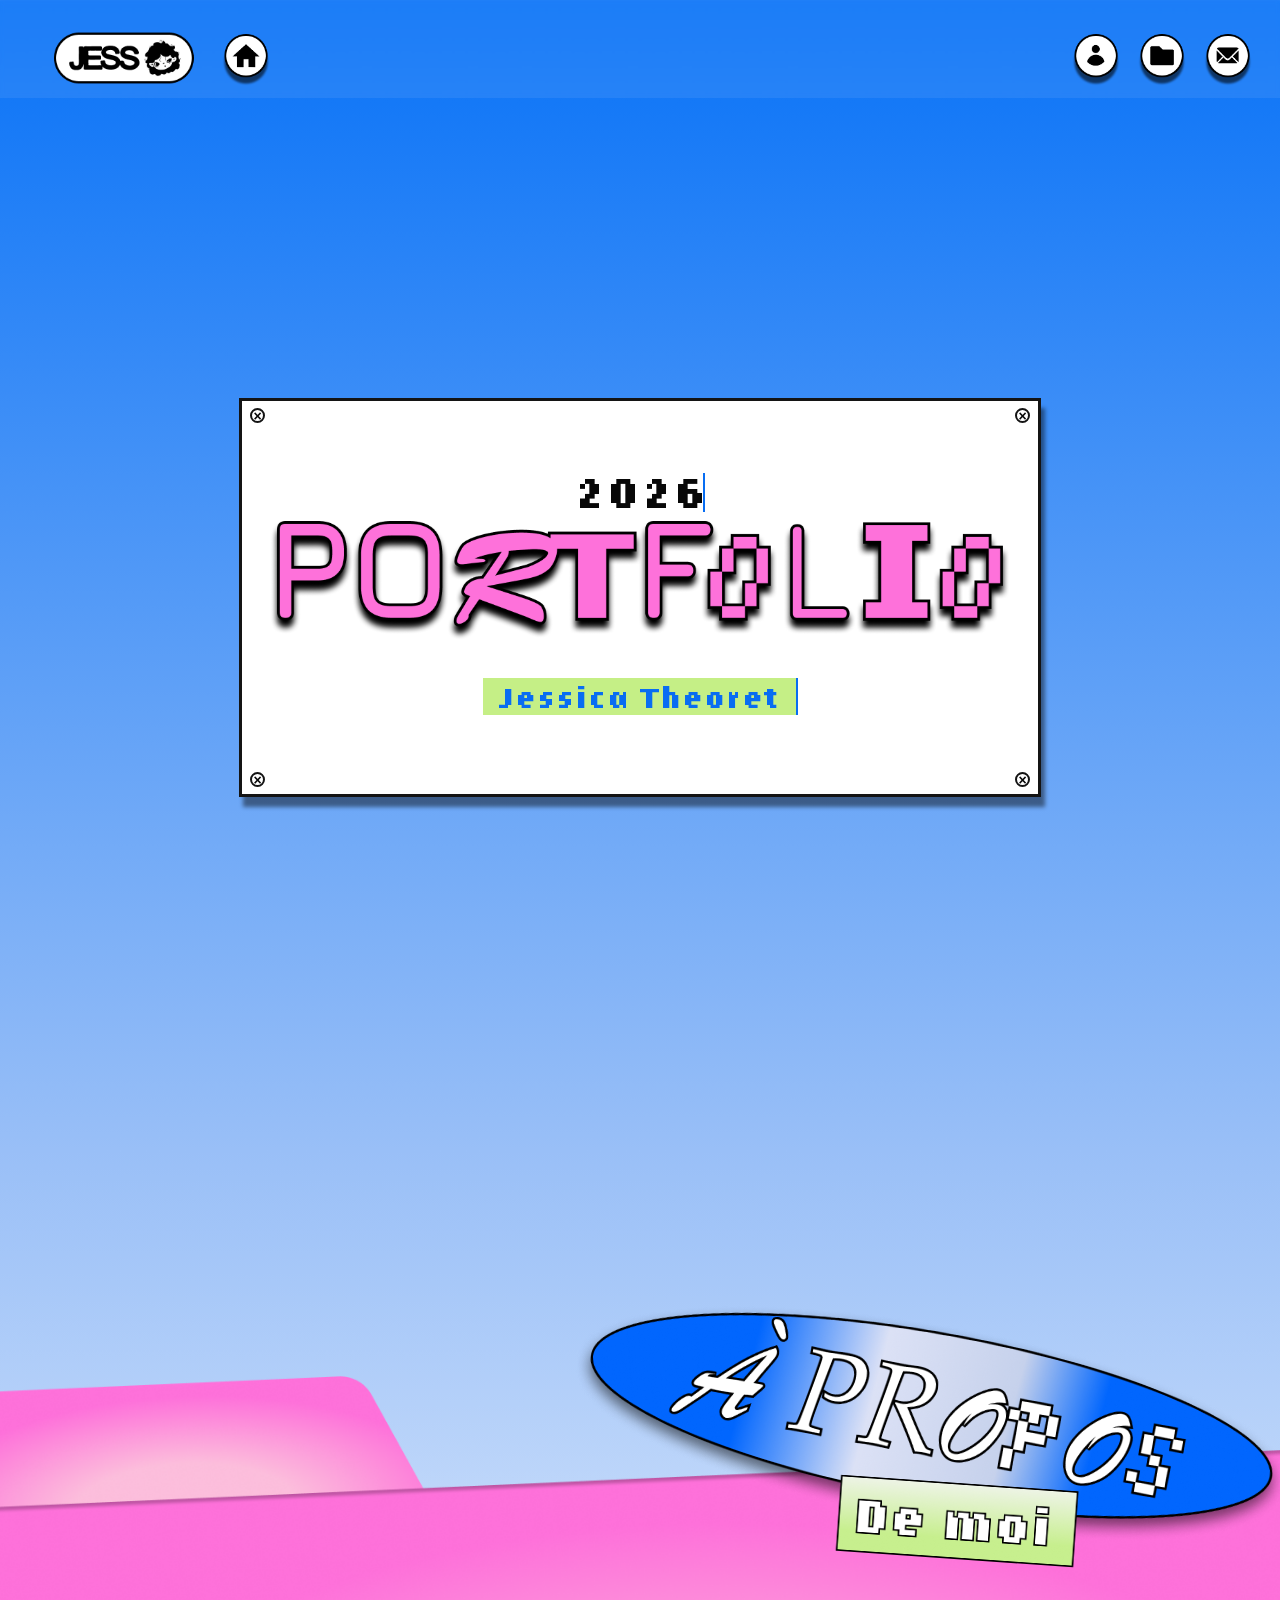
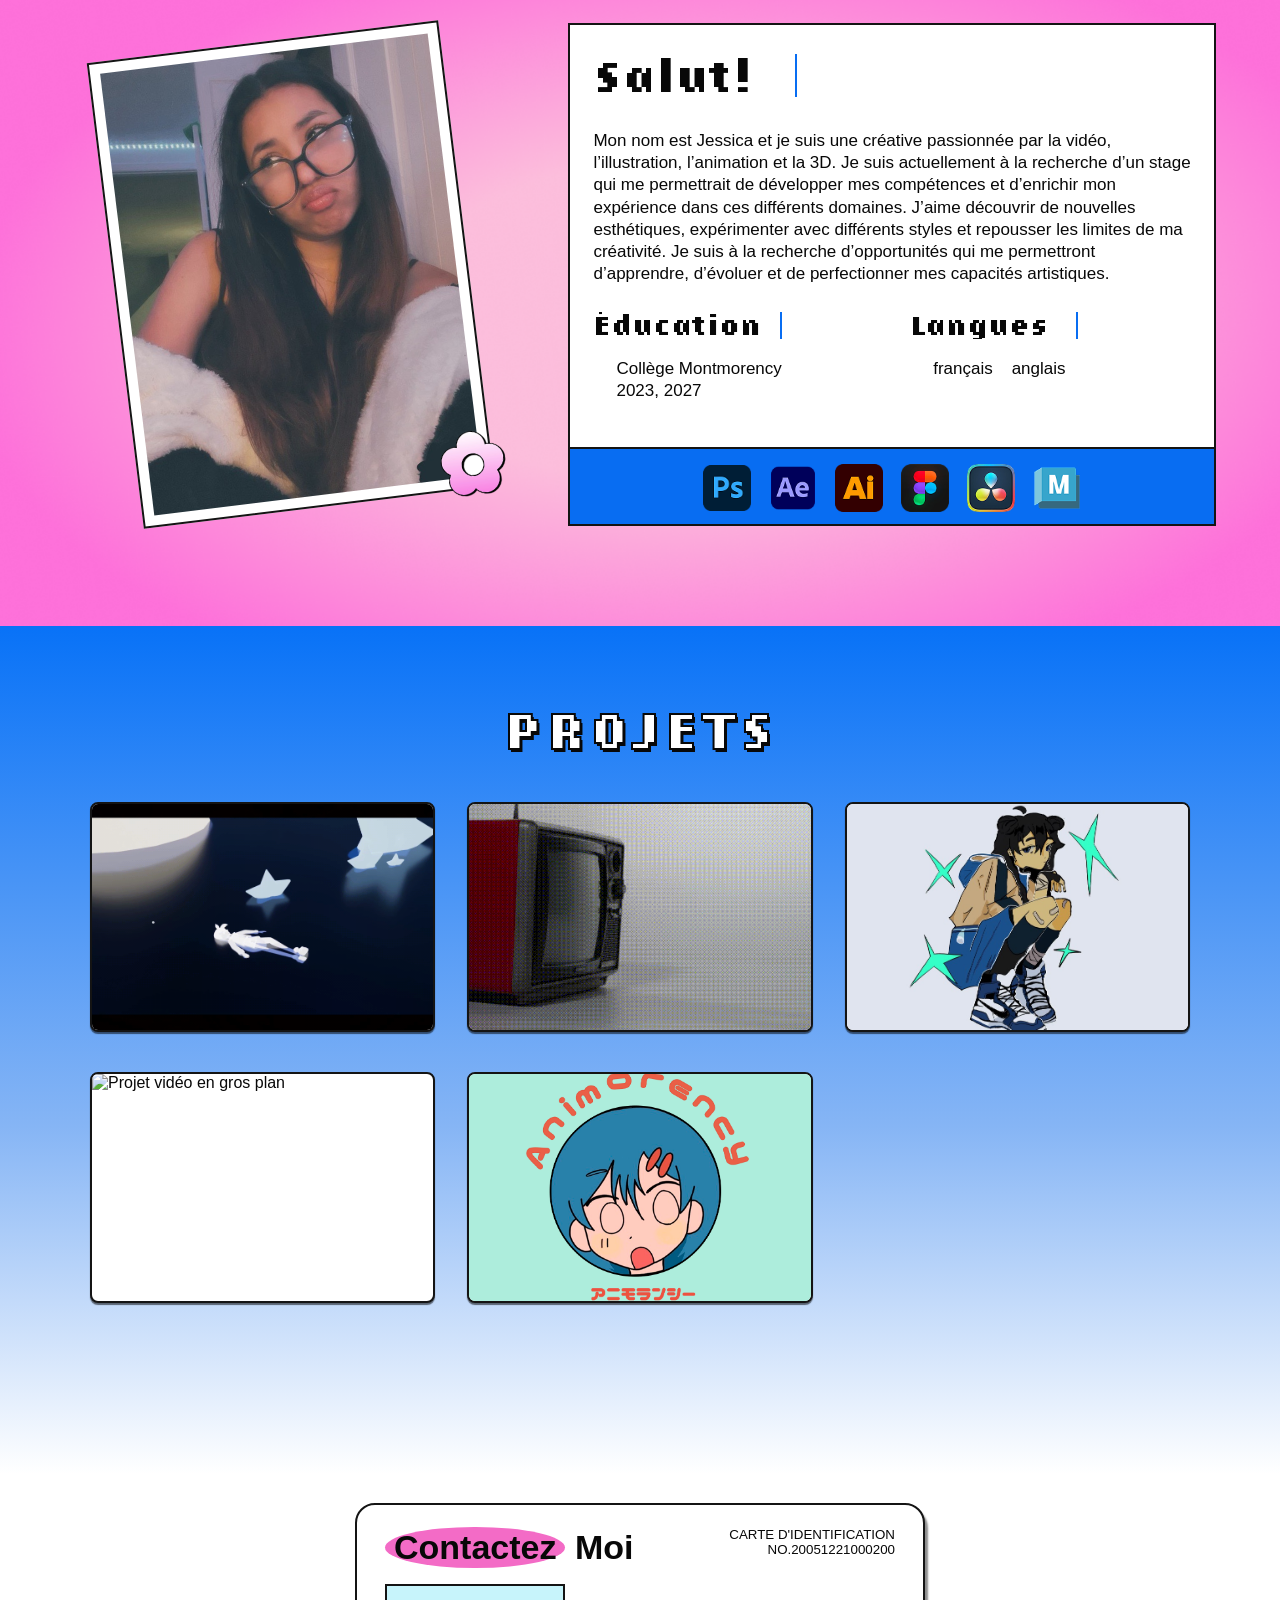
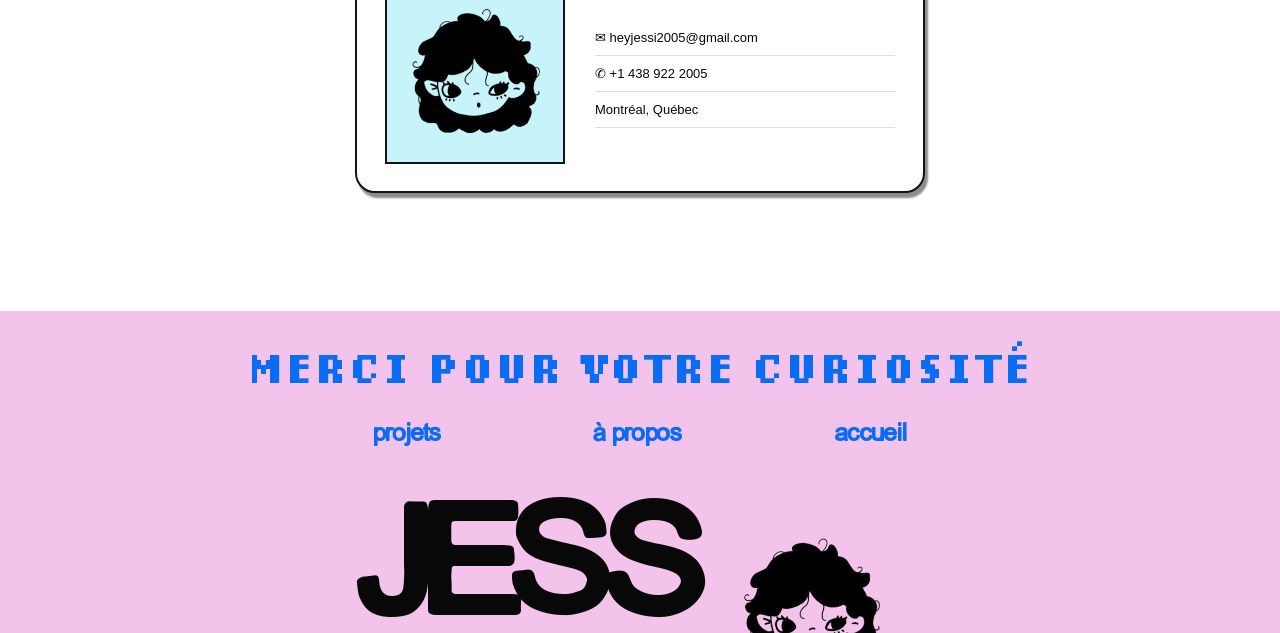
==== commit c2a397cd: "modif youtube vidéo, animation et responsive" ====
--- a/index.html
+++ b/index.html
@@ -54,14 +54,14 @@
           </figure>
           <article class="about-card">
             <h3 class="typing-about typing-about--salut">Salut!</h3>
-            <p>Mon nom est Jessica et suis une créative passionnée par la vidéo, l’illustration, l’animation et la 3D. Je suis actuellement à la recherche d’un stage qui me permettrait de développer mes compétences et d’enrichir mon expérience dans ces différents domaines. J’aime découvrir de nouvelles esthétiques, expérimenter avec différents styles et repousser les limites de ma créativité. Je suis à la recherche d’opportunités qui me permettront d’apprendre, d’évoluer et de perfectionner mes capacités artistiques.</p>
+            <p>Mon nom est Jessica et je suis une créative passionnée par la vidéo, l’illustration, l’animation et la 3D. Je suis actuellement à la recherche d’un stage qui me permettrait de développer mes compétences et d’enrichir mon expérience dans ces différents domaines. J’aime découvrir de nouvelles esthétiques, expérimenter avec différents styles et repousser les limites de ma créativité. Je suis à la recherche d’opportunités qui me permettront d’apprendre, d’évoluer et de perfectionner mes capacités artistiques.</p>
             <div class="facts">
               <div>
                 <h4 class="typing-about typing-about--education">Éducation</h4>
                 <p>Collège Montmorency<br />2023, 2027</p>
               </div>
               <div>
-                <h4 class="typing-about typing-about--language">Language</h4>
+                <h4 class="typing-about typing-about--language">Langues</h4>
                 <p>français &nbsp;&nbsp; anglais</p>
               </div>
             </div>
@@ -104,7 +104,7 @@
           <section class="contact-card" id="contact" aria-labelledby="contact-title">
             <div class="contact-card__top">
               <div class="contact-card__heading"><span id="contact-title">Contactez</span> Moi</div>
-              <small class="contact-card__id">IDENTIFICATION CARD<br />NO.20051221000200</small>
+              <small class="contact-card__id">CARTE D'IDENTIFICATION<br />NO.20051221000200</small>
             </div>
             <div class="contact-card__body">
               <div class="contact-card__portrait">
--- a/css/layout.css
+++ b/css/layout.css
@@ -12,6 +12,21 @@
   border: 3px solid var(--line);
   background: var(--white);
   box-shadow: 4px 10px 4px rgba(0, 0, 0, 0.45);
+}
+
+@keyframes hero-window-pop {
+  0% {
+    opacity: 0;
+    transform: scale(0.7) translateY(14px);
+  }
+  65% {
+    opacity: 1;
+    transform: scale(1.04) translateY(-4px);
+  }
+  100% {
+    opacity: 1;
+    transform: scale(1) translateY(0);
+  }
 }
 
 /* Variante principale de la fenetre du hero. */
@@ -23,6 +38,7 @@
   align-items: center;
   justify-content: center;
   padding: 47px 14px 54px;
+  animation: hero-window-pop 0.8s cubic-bezier(0.2, 0.8, 0.2, 1) both;
 }
 
 /* Faux boutons de fenetre decoratifs. */
@@ -99,21 +115,20 @@
 
 /* Animation de frappe du nom dans le hero. */
 .hero-name {
-  width: 100%;
-  margin: 37px 0 0;
+  display: inline-block;
+  width: 15ch;
+  margin: 37px auto 0;
   padding: 6px 10px 3px;
   background: var(--green);
   color: var(--blue);
   text-align: center;
-  font: 34px/1 var(--pixel);
+  font: 28px/1 var(--pixel);
   letter-spacing: 1px;
-  display: inline-block;
   overflow: hidden;
   white-space: nowrap;
   border-right: 2px solid var(--blue);
-  width: 0;
   animation:
-    typing-name 2.1s steps(18, end) forwards,
+    typing-name 2.1s steps(15, end) forwards,
     blink-caret 0.8s step-end infinite;
   animation-delay: 1.3s;
 }
@@ -124,7 +139,7 @@
     width: 0;
   }
   to {
-    width: 18ch;
+    width: 15ch;
   }
 }
 
@@ -170,6 +185,30 @@
   align-items: center;
   justify-content: center;
   gap: clamp(28px, 4vw, 62px);
+}
+
+@media (max-width: 900px) {
+  .about {
+    padding-inline: 24px;
+  }
+
+  .about-title-wrap {
+    width: min(100%, 540px);
+    margin: -42px auto 52px;
+    transform: rotate(2deg);
+  }
+
+  .about-content {
+    grid-template-columns: 1fr;
+    gap: 42px;
+  }
+
+  .about-card h3,
+  .about-card p,
+  .facts {
+    margin-left: 18px;
+    margin-right: 18px;
+  }
 }
 
 /* Cadre du portrait et image decorative. */
@@ -398,11 +437,12 @@
   }
 
   .about {
-    padding: 75px 28px 70px;
+    padding: 75px 20px 70px;
   }
 
   .about-title-wrap {
-    margin: -35px auto 58px;
+    margin: -35px auto 52px;
+    transform: rotate(1.5deg);
   }
 
   .about-title-wrap h2 {
@@ -411,7 +451,7 @@
 
   .about-content {
     grid-template-columns: 1fr;
-    gap: 57px;
+    gap: 42px;
   }
 
   .portrait-frame {
@@ -419,9 +459,22 @@
     margin: 0 auto;
   }
 
+  .about-card h3,
+  .about-card p,
+  .facts {
+    margin-left: 16px;
+    margin-right: 16px;
+  }
+
+  .facts {
+    grid-template-columns: 1fr;
+    gap: 18px;
+  }
+
   .tools {
     flex-wrap: wrap;
     gap: 10px;
+    padding-inline: 12px;
   }
 }
 
@@ -517,30 +570,59 @@
   object-fit: cover;
 }
 
-.play-button {
+.project-video-overlay {
+  position: fixed;
+  inset: 0;
+  display: flex;
+  align-items: center;
+  justify-content: center;
+  padding: 24px;
+  background: rgba(7, 9, 15, 0.8);
+  z-index: 1000;
+}
+
+.project-video-overlay.hidden {
+  display: none;
+}
+
+.project-video-modal {
+  position: relative;
+  width: min(980px, 100%);
+  background: #111827;
+  border: 2px solid rgba(255, 255, 255, 0.2);
+  box-shadow: 0 20px 40px rgba(0, 0, 0, 0.4);
+}
+
+.project-video-close {
   position: absolute;
-  inset: 50% auto auto 50%;
-  width: 0;
-  height: 0;
-  padding: 0;
+  top: 12px;
+  right: 12px;
+  width: 36px;
+  height: 36px;
+  display: grid;
+  place-items: center;
   border: 0;
-  border-top: 29px solid transparent;
-  border-bottom: 29px solid transparent;
-  border-left: 48px solid #ffffff;
-  background: transparent;
-  transform: translate(-27%, -50%);
-  filter: drop-shadow(0 1px 1px rgba(0, 0, 0, 0.15));
+  border-radius: 50%;
+  background: rgba(255, 255, 255, 0.14);
+  color: #ffffff;
+  font-size: 1.8rem;
+  line-height: 1;
   cursor: pointer;
-}
-
-.video-dot {
-  position: absolute;
-  bottom: 14px;
-  left: 50%;
-  width: 6px;
-  height: 6px;
-  border-radius: 50%;
-  background: #d6d6d6;
+  z-index: 2;
+}
+
+.project-video-frame-wrap {
+  position: relative;
+  width: 100%;
+  aspect-ratio: 16 / 9;
+  background: #000000;
+}
+
+.project-video-frame-wrap iframe {
+  display: block;
+  width: 100%;
+  height: 100%;
+  border: 0;
 }
 
 /* Bloc d'introduction et cartes d'informations du projet. */
@@ -883,7 +965,7 @@
 }
 
 .projects-main {
-  width: min(100% - 32px, 700px);
+  width: min(100% - 32px, 1100px);
   margin: 0 auto;
   padding: 78px 0 118px;
 }
@@ -901,14 +983,19 @@
 
 .project-grid {
   display: grid;
-  grid-template-columns: repeat(2, minmax(0, 1fr));
-  gap: 27px 32px;
+  grid-template-columns: repeat(3, minmax(0, 1fr));
+  gap: 40px 32px;
+  justify-content: center;
+  align-items: center;
 }
 
 /* Carte projet: mouvement au survol et zoom de l'image. */
 .project-tile {
   position: relative;
   display: block;
+  width: 100%;
+  max-width: 350px;
+  margin: 0 auto;
   aspect-ratio: 1.5;
   overflow: hidden;
   border: 2px solid var(--line);
